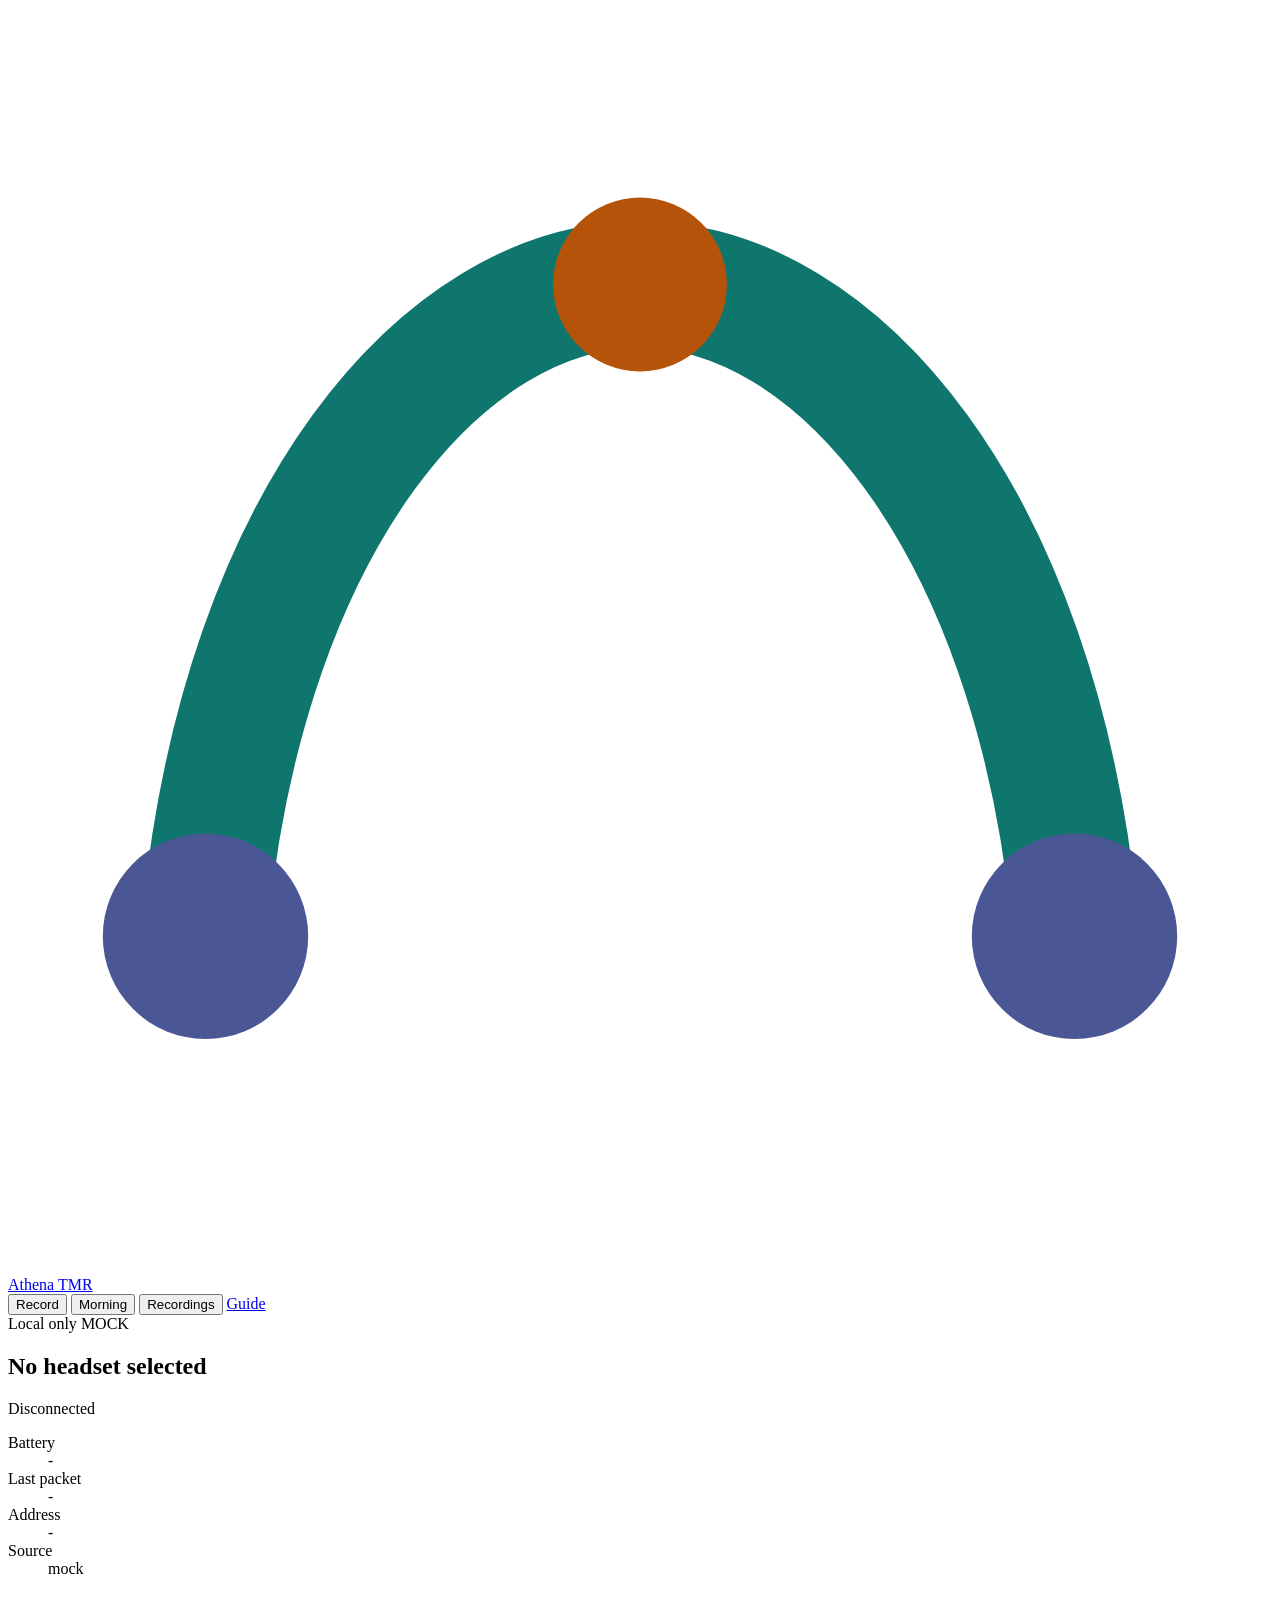
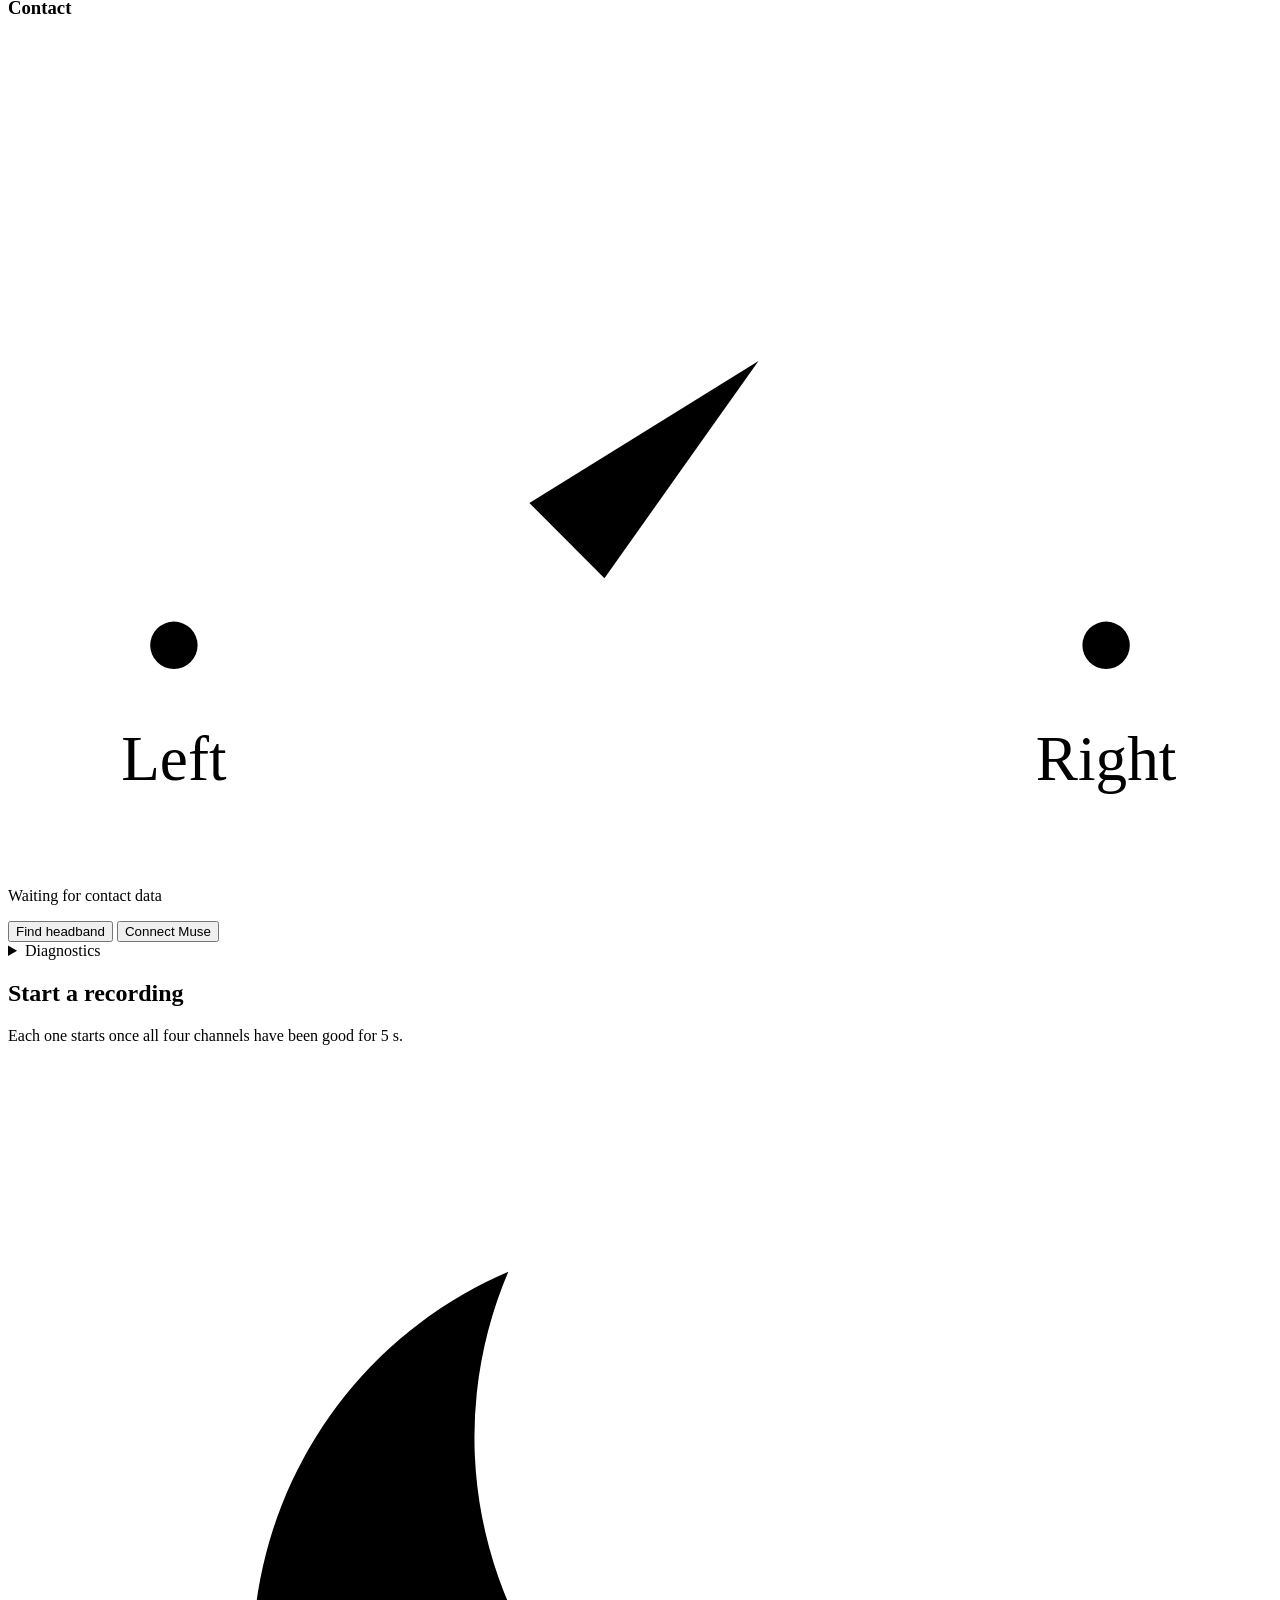
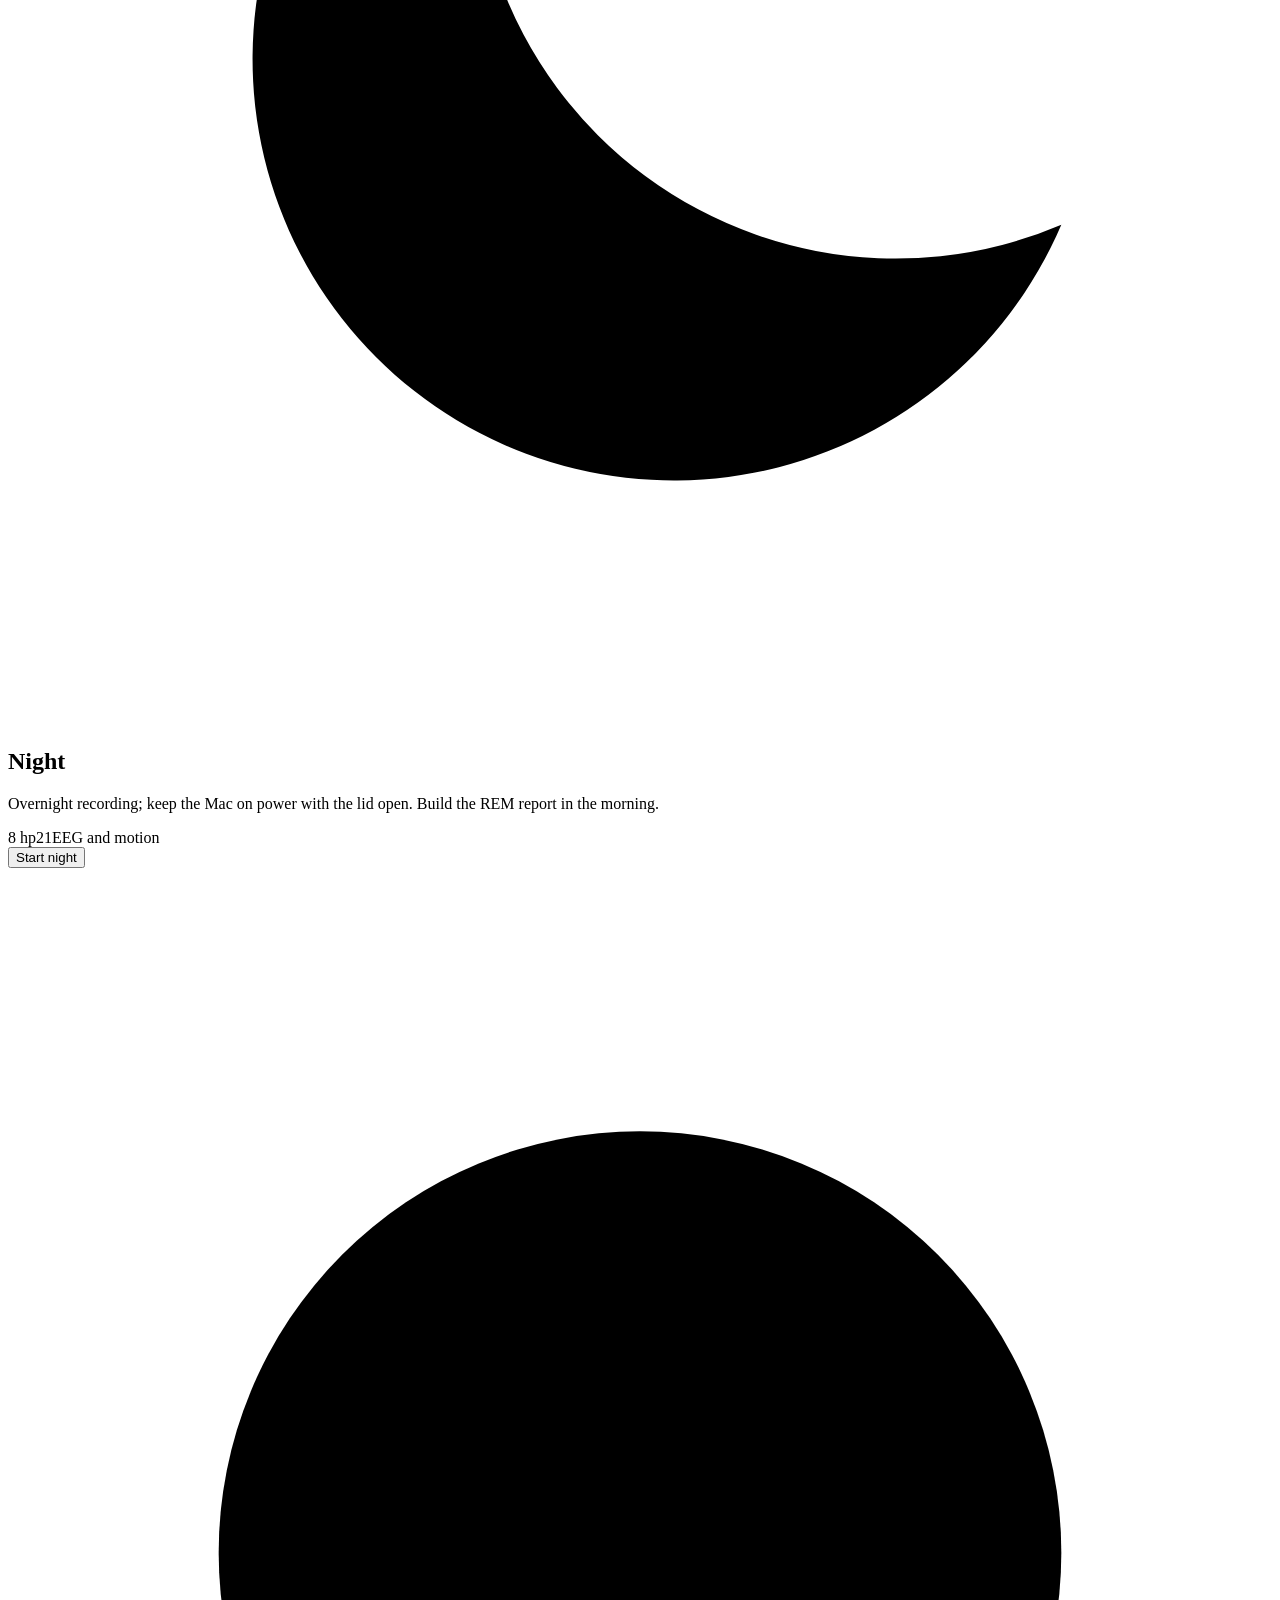
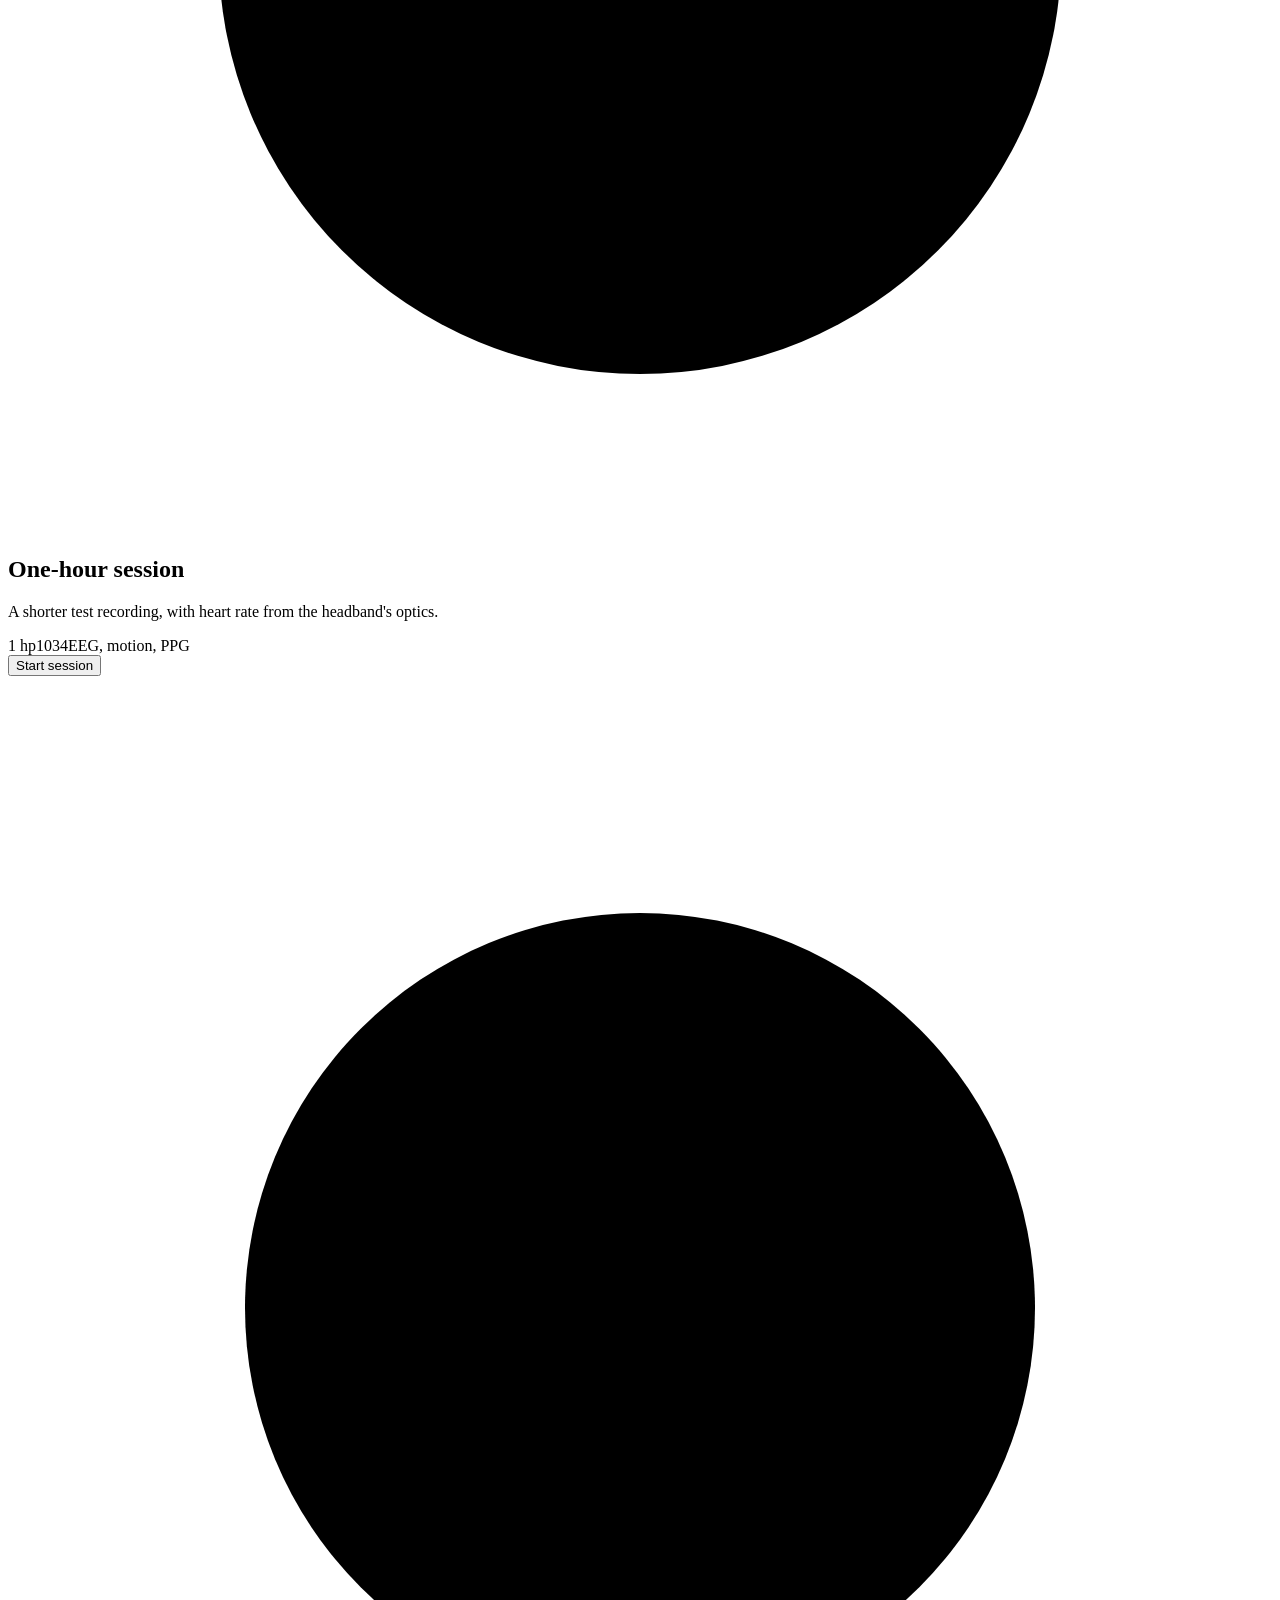
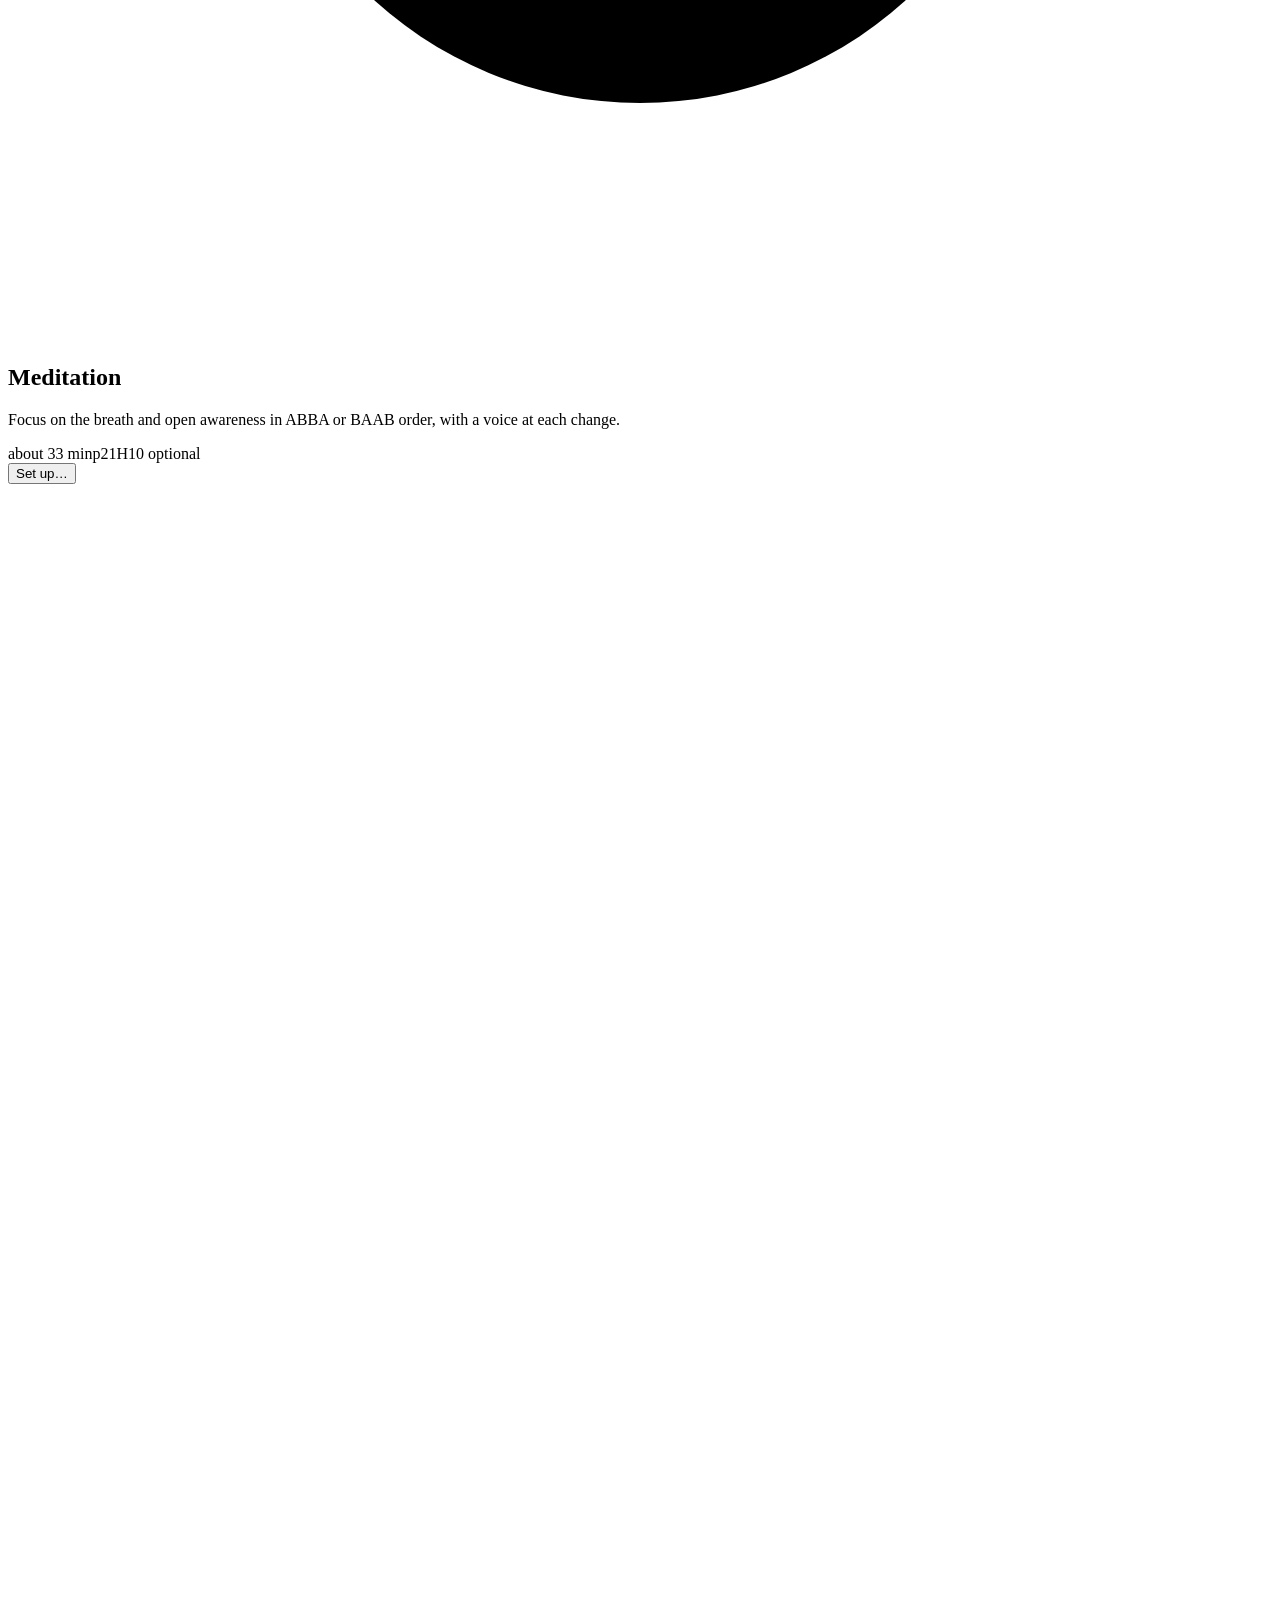
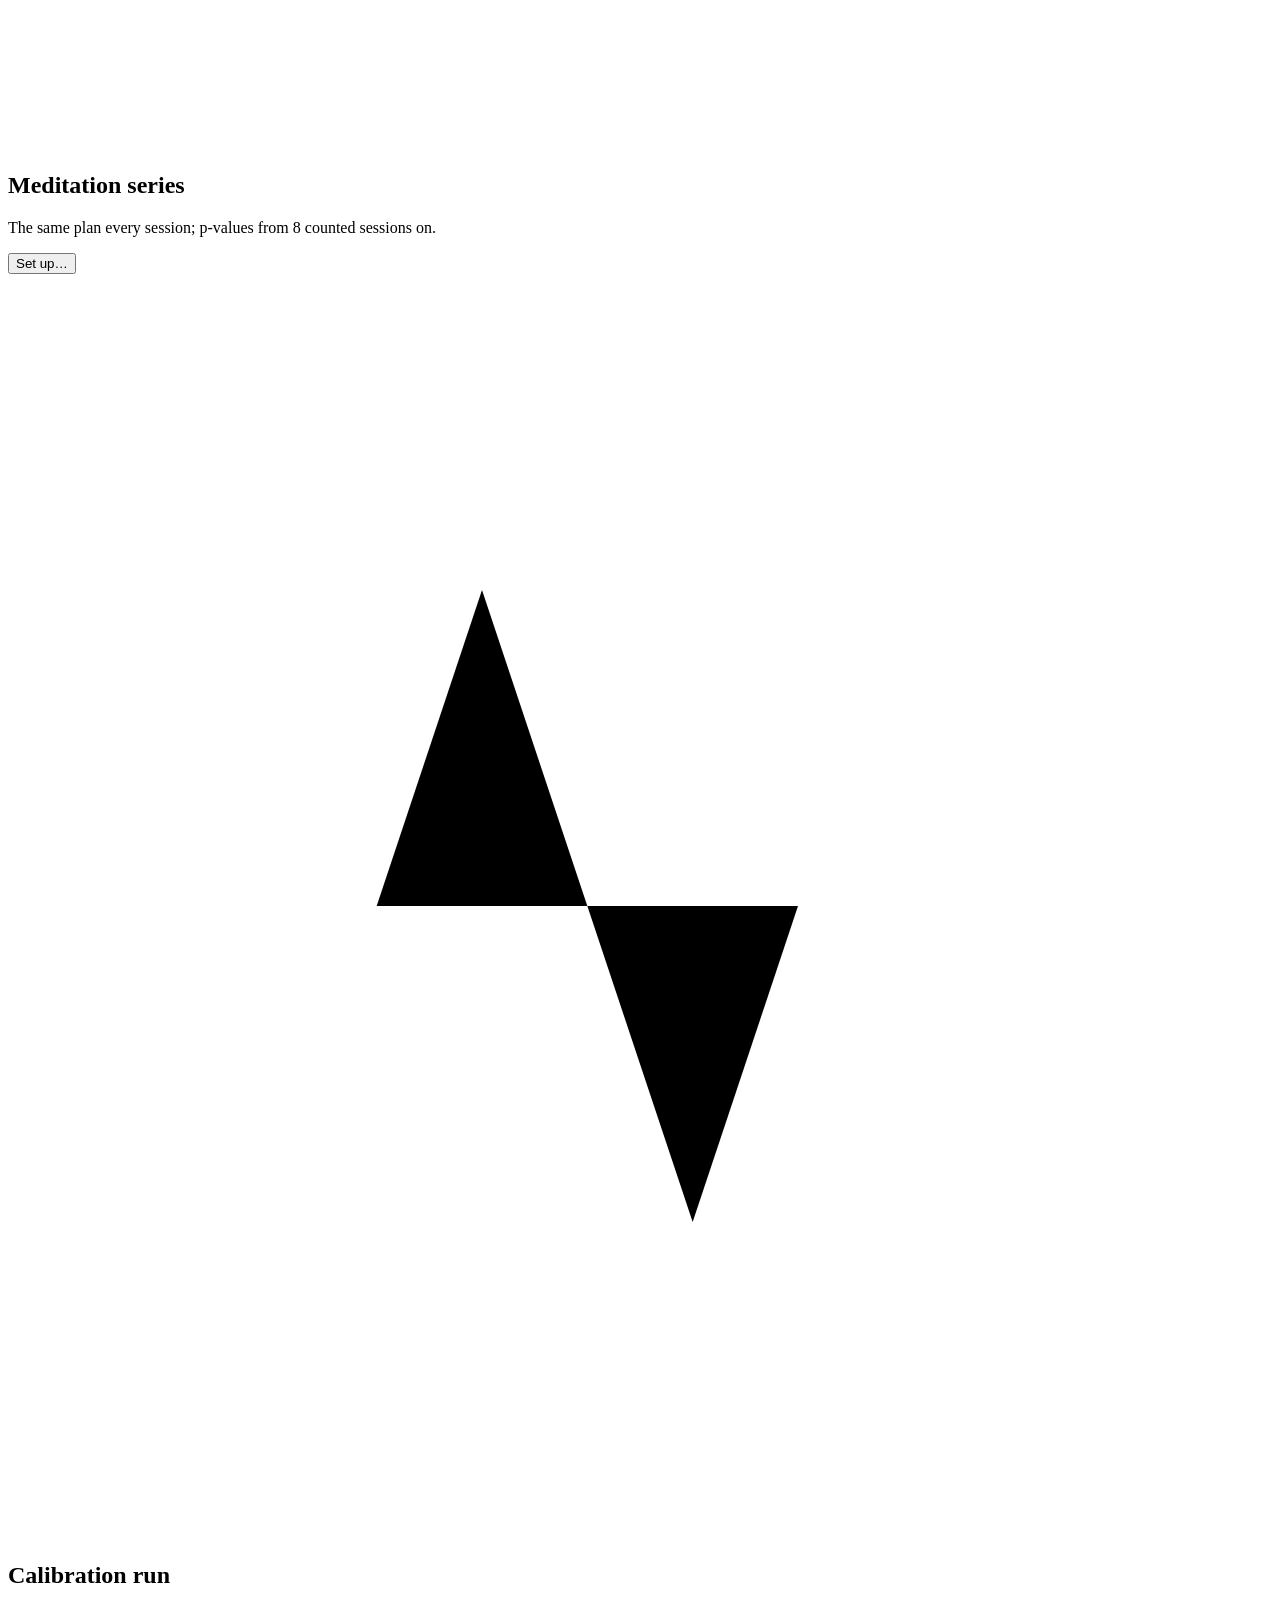
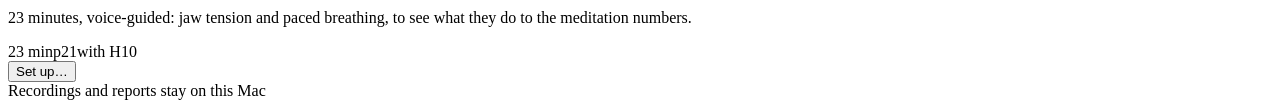
==== src/muse_tmr/app/static/index.html @ 507f0371 "App: a Morning tab with the dream report and a timed blind retest Pick the night, write the dream re" ====
<!doctype html>
<html lang="en">
  <head>
    <meta charset="utf-8">
    <meta name="viewport" content="width=device-width, initial-scale=1">
    <title>Athena TMR</title>
    <link rel="icon" href="/icon.svg" type="image/svg+xml">
    <link rel="stylesheet" href="/styles.css">
  </head>
  <body>
    <div class="app">
      <header class="topbar">
        <a class="brand" href="/">
          <svg class="brand-mark" viewBox="0 0 32 32" aria-hidden="true">
            <path d="M5 23 C6 13 11 7 16 7 C21 7 26 13 27 23" fill="none" stroke="#0f766e" stroke-width="3.2" stroke-linecap="round"></path>
            <circle cx="5" cy="23.5" r="2.6" fill="#4b5694"></circle>
            <circle cx="27" cy="23.5" r="2.6" fill="#4b5694"></circle>
            <circle cx="16" cy="7" r="2.2" fill="#b45309"></circle>
          </svg>
          <span>Athena TMR</span>
        </a>
        <nav class="nav" aria-label="App">
          <button type="button" class="nav-tab" id="tab-record" aria-controls="screen-record" aria-current="page">Record</button>
          <button type="button" class="nav-tab" id="tab-morning" aria-controls="screen-morning">Morning</button>
          <button type="button" class="nav-tab" id="tab-recordings" aria-controls="screen-recordings">Recordings</button>
          <a class="nav-tab" href="/guide.html" target="_blank" rel="noopener">Guide</a>
        </nav>
        <div class="badges">
          <span class="local-badge">Local only</span>
          <span class="source-badge mock" id="source-label">MOCK</span>
        </div>
      </header>

      <main class="screen record-screen" id="screen-record">
        <aside class="panel headband-panel" aria-label="Headband">
          <div class="device-card" id="device-summary">
            <div class="device-main">
              <h2 id="device-name">No headset selected</h2>
              <span class="connection-pill" id="device-connection-age">Disconnected</span>
            </div>
            <dl class="device-meta">
              <div>
                <dt>Battery</dt>
                <dd id="device-battery">-</dd>
              </div>
              <div>
                <dt>Last packet</dt>
                <dd id="device-last-packet">-</dd>
              </div>
              <div>
                <dt>Address</dt>
                <dd id="device-address">-</dd>
              </div>
              <div>
                <dt>Source</dt>
                <dd id="device-source">mock</dd>
              </div>
            </dl>
          </div>
          <section class="contact-panel" aria-labelledby="contact-title">
            <h3 class="eyebrow" id="contact-title">Contact</h3>
            <svg class="headband-svg" viewBox="0 0 320 210" role="img" aria-labelledby="headband-title headband-desc">
              <title id="headband-title">Muse contact quality</title>
              <desc id="headband-desc">Contact status for TP9, AF7, AF8, and TP10.</desc>
              <g fill="none" stroke-linecap="round" stroke-width="18">
                <path class="segment-base" d="M42 154 C48 118 62 88 90 68"></path>
                <path class="segment-base" d="M94 66 C112 54 135 47 158 46"></path>
                <path class="segment-base" d="M162 46 C185 47 208 54 226 66"></path>
                <path class="segment-base" d="M230 68 C258 88 272 118 278 154"></path>
                <path class="segment-fill missing" data-channel="TP9" pathLength="1" d="M42 154 C48 118 62 88 90 68"><title>TP9 missing</title></path>
                <path class="segment-fill missing" data-channel="AF7" pathLength="1" d="M94 66 C112 54 135 47 158 46"><title>AF7 missing</title></path>
                <path class="segment-fill missing" data-channel="AF8" pathLength="1" d="M162 46 C185 47 208 54 226 66"><title>AF8 missing</title></path>
                <path class="segment-fill missing" data-channel="TP10" pathLength="1" d="M230 68 C258 88 272 118 278 154"><title>TP10 missing</title></path>
              </g>
              <circle class="headband-marker" cx="42" cy="154" r="6"></circle>
              <circle class="headband-marker" cx="278" cy="154" r="6"></circle>
              <text class="side-label" x="42" y="188" text-anchor="middle">Left</text>
              <text class="side-label" x="278" y="188" text-anchor="middle">Right</text>
              <path id="all-good-check" class="all-good-check" d="M132 118 L151 137 L190 82" hidden></path>
            </svg>
            <p class="contact-summary" id="contact-summary">Waiting for contact data</p>
            <ul class="contact-list" id="contact-list" aria-label="Contact channel statuses"></ul>
          </section>
          <div class="actions headband-actions">
            <button type="button" id="scan-button" title="Check that the headband is on and in Bluetooth range">Find headband</button>
            <button type="button" id="connect-button">Connect Muse</button>
            <button type="button" id="disconnect-button" hidden>Disconnect</button>
          </div>
          <div class="record-hint" id="scan-result" role="status" hidden></div>
          <div class="error" id="error-box" role="alert" hidden></div>
          <details class="diagnostics-panel" id="diagnostics-panel">
            <summary>Diagnostics</summary>
            <dl class="diagnostics-grid">
              <div>
                <dt>Notifications/sec</dt>
                <dd id="diag-notifications-rate">-</dd>
              </div>
              <div>
                <dt>EEG rows/sec</dt>
                <dd id="diag-eeg-rows-rate">-</dd>
              </div>
              <div>
                <dt>EEG effective Hz</dt>
                <dd id="diag-eeg-effective-rate">-</dd>
              </div>
              <div>
                <dt>Decode errors</dt>
                <dd id="diag-decode-errors">-</dd>
              </div>
              <div>
                <dt>Unknown tags</dt>
                <dd id="diag-unknown-tags">-</dd>
              </div>
              <div>
                <dt>Last packet age</dt>
                <dd id="diag-last-packet-age">-</dd>
              </div>
            </dl>
          </details>
        </aside>

        <section class="work" aria-labelledby="app-title">
          <div class="work-head">
            <h1 id="app-title">Start a recording</h1>
            <p id="work-note">Each one starts once all four channels have been good for 5 s.</p>
          </div>

          <div class="session-strip" id="session-strip" hidden>
            <strong id="session-status">Session running</strong>
            <span id="session-elapsed">00:00</span>
            <span id="session-warnings">contact warnings: 0</span>
            <span id="session-stream-rate">stream: -- Hz</span>
          </div>

          <div class="start-status" id="start-status">
            <div class="record-hint" id="record-hint" role="status" hidden></div>
            <button type="button" id="cancel-start-button" hidden>Cancel start</button>
          </div>

          <div class="modes" id="modes">
            <article class="mode night" id="mode-night">
              <div class="mode-top">
                <span class="mode-icon" aria-hidden="true"><svg viewBox="0 0 24 24"><path d="M20 14.5A8 8 0 0 1 9.5 4a8 8 0 1 0 10.5 10.5z"></path></svg></span>
                <h2>Night</h2>
              </div>
              <p>Overnight recording; keep the Mac on power with the lid open. Build the REM report in the morning.</p>
              <div class="facts"><span class="fact">8 h</span><span class="fact mono">p21</span><span class="fact">EEG and motion</span></div>
              <div class="mode-foot"><button type="button" id="start-night-button" class="primary">Start night</button></div>
            </article>
            <article class="mode session" id="mode-session">
              <div class="mode-top">
                <span class="mode-icon" aria-hidden="true"><svg viewBox="0 0 24 24"><circle cx="12" cy="13" r="8"></circle><path d="M12 9v4l2.5 2M9 2h6"></path></svg></span>
                <h2>One-hour session</h2>
              </div>
              <p>A shorter test recording, with heart rate from the headband's optics.</p>
              <div class="facts"><span class="fact">1 h</span><span class="fact mono">p1034</span><span class="fact">EEG, motion, PPG</span></div>
              <div class="mode-foot"><button type="button" id="start-session-button">Start session</button></div>
            </article>
            <article class="mode meditation" id="mode-meditation">
              <div class="mode-top">
                <span class="mode-icon" aria-hidden="true"><svg viewBox="0 0 24 24"><circle cx="12" cy="12" r="3"></circle><circle cx="12" cy="12" r="7.5"></circle></svg></span>
                <h2>Meditation</h2>
              </div>
              <p>Focus on the breath and open awareness in ABBA or BAAB order, with a voice at each change.</p>
              <div class="facts"><span class="fact">about 33 min</span><span class="fact mono">p21</span><span class="fact">H10 optional</span></div>
              <div class="mode-foot"><button type="button" id="start-meditation-button">Set up…</button></div>
            </article>
            <article class="mode series" id="mode-series">
              <div class="mode-top">
                <span class="mode-icon" aria-hidden="true"><svg viewBox="0 0 24 24"><path d="M4 18h16M7 14v4M12 10v8M17 6v12"></path></svg></span>
                <h2>Meditation series</h2>
              </div>
              <p>The same plan every session; p-values from <span id="series-card-target">8</span> counted sessions on.</p>
              <div class="mode-foot">
                <div class="dots" id="series-dots" aria-live="polite"></div>
                <button type="button" id="start-series-button">Set up…</button>
              </div>
            </article>
            <article class="mode calibration wide" id="mode-calibration">
              <div class="mode-top">
                <span class="mode-icon" aria-hidden="true"><svg viewBox="0 0 24 24"><path d="M4 12h3l2-6 4 12 2-6h5"></path></svg></span>
                <h2>Calibration run</h2>
              </div>
              <p>23 minutes, voice-guided: jaw tension and paced breathing, to see what they do to the meditation numbers.</p>
              <div class="mode-foot">
                <div class="facts"><span class="fact">23 min</span><span class="fact mono">p21</span><span class="fact">with H10</span></div>
                <button type="button" id="start-calibration-button">Set up…</button>
              </div>
            </article>
          </div>

          <label class="record-option" id="polar-option" hidden>
            <input type="checkbox" id="with-polar-checkbox">
            Also record the Polar H10 chest strap (ECG, RR, breathing)
          </label>

          <form class="meditation-form" id="meditation-form" hidden>
            <h2>Guided meditation</h2>
            <p class="muted">Two practices in ABBA or BAAB order (random), so slow drift cancels out. Eyes closed in both. The headband records EEG only (its optics add a 64 Hz line to the EEG), so heart rate and breathing come from the Polar H10 when it is on.</p>
            <p class="guide-link"><a href="/guide.html" target="_blank" rel="noopener">New here? How a session goes (English · Русский)</a></p>
            <div class="form-grid">
              <label>Practice A<input id="med-condition-a" value="focus" required maxlength="40"></label>
              <label>Practice B<input id="med-condition-b" value="open" required maxlength="40"></label>
              <label>Blocks<input id="med-blocks" type="number" min="4" max="12" step="4" value="4" required></label>
              <label>Minutes per block<input id="med-block-minutes" type="number" min="0.5" max="60" step="0.5" value="8" required></label>
              <label>Settle-in seconds<input id="med-settle" type="number" min="0" max="600" step="5" value="60" required></label>
            </div>
            <label class="record-option"><input type="checkbox" id="med-chime" checked> Tone and spoken practice at every block change</label>
            <label class="record-option">Voice language <select class="voice-language"><option value="en">English</option><option value="ru">Русский</option></select></label>
            <p class="form-error" id="med-error" role="alert" hidden></p>
            <div class="form-actions">
              <button type="submit" class="primary">Start meditation</button>
              <button type="button" id="med-cancel">Cancel</button>
            </div>
          </form>
          <form class="meditation-form" id="series-form" hidden>
            <h2>Meditation series · <span id="series-count">no sessions yet</span></h2>
            <p class="muted">Same two practices, block count and block length every session; the order (ABBA or BAAB) is drawn each time. Records on p21 with the Polar H10, so put on the chest strap. A session counts once it has run past its last block; p-values start at <span id="series-target">8</span>. The settle-in can change between sessions: make it longer if the report's EMG timeline still falls during the first block.</p>
            <p class="guide-link"><a href="/guide.html" target="_blank" rel="noopener">New here? How a session goes (English · Русский)</a></p>
            <div class="form-grid">
              <label>Practice A<input id="series-condition-a" value="focus" required maxlength="40"></label>
              <label>Practice B<input id="series-condition-b" value="open" required maxlength="40"></label>
              <label>Blocks<input id="series-blocks" type="number" min="4" max="12" step="4" value="4" required></label>
              <label>Minutes per block<input id="series-block-minutes" type="number" min="0.5" max="60" step="0.5" value="8" required></label>
              <label>Settle-in seconds<input id="series-settle" type="number" min="0" max="600" step="5" value="60" required></label>
            </div>
            <label class="record-option"><input type="checkbox" id="series-chime" checked> Tone and spoken practice at every block change</label>
            <label class="record-option">Voice language <select class="voice-language"><option value="en">English</option><option value="ru">Русский</option></select></label>
            <ul class="meditation-blocks series-sessions" id="series-sessions"></ul>
            <p class="form-error" id="series-error" role="alert" hidden></p>
            <div class="form-actions">
              <button type="submit" class="primary" id="series-start">Start session 1</button>
              <button type="button" id="series-cancel">Cancel</button>
              <button type="button" id="series-new" hidden>New series</button>
            </div>
          </form>
          <form class="meditation-form" id="calibration-form" hidden>
            <h2>Calibration run · 23 min, voice-guided</h2>
            <p class="muted">Muse (EEG only) and Polar H10 together, so put on the chest strap too. The Mac speaks every step: keep the volume up, sit, eyes closed. Tension is slight, except the 1 s clenches. One step asks you to open your eyes and unclip the H10 for a minute.</p>
            <label class="record-option">Voice language <select class="voice-language"><option value="en">English</option><option value="ru">Русский</option></select></label>
            <ol class="meditation-blocks" id="calibration-steps"></ol>
            <p class="form-error" id="calibration-error" role="alert" hidden></p>
            <div class="form-actions">
              <button type="submit" class="primary">Start calibration</button>
              <button type="button" id="calibration-cancel">Cancel</button>
            </div>
          </form>

          <section class="panel recording-panel" id="recording-strip" hidden>
            <div class="rec-head">
              <div>
                <div class="eyebrow"><span id="recording-status">Recording</span> · <span id="recording-kind"></span></div>
                <div class="clock" id="recording-elapsed">00:00</div>
              </div>
              <button type="button" id="stop-recording-button" class="stop" hidden>Stop recording</button>
            </div>
            <div class="progress" id="recording-progress">
              <div class="bar"><span id="recording-progress-bar"></span></div>
              <div class="bar-legend"><span id="recording-started"></span><span id="recording-ends"></span></div>
            </div>
            <dl class="stats">
              <div class="stat"><dt>Headband battery</dt><dd id="recording-battery">--</dd></div>
              <div class="stat"><dt>EEG received</dt><dd id="recording-eeg">--</dd></div>
              <div class="stat"><dt>Lost subpackets</dt><dd id="recording-lost">--</dd></div>
              <div class="stat"><dt>Reconnects</dt><dd id="recording-reconnects">0</dd></div>
            </dl>
            <p class="event">Last event: <b id="recording-last-event">starting</b><span id="recording-polar" hidden></span>. The recording runs on its own: closing this page or the app does not stop it. Keep the Mac on power with the lid open.</p>
          </section>

          <section class="panel meditation-panel" id="calibration-panel" hidden>
            <div class="meditation-now" id="calibration-now"></div>
            <div class="record-report-actions">
              <button type="button" id="calibration-report-button" hidden>Build calibration report</button>
              <a id="open-calibration-report" href="#" target="_blank" rel="noopener" hidden>Open calibration report</a>
              <span class="muted" id="calibration-report-text"></span>
            </div>
          </section>
          <section class="panel meditation-panel" id="meditation-panel" hidden>
            <div class="meditation-head">
              <div class="meditation-now" id="meditation-now"></div>
              <button type="button" id="meditation-sound" aria-pressed="true" title="Tone and spoken practice at every block change. Turning it on plays both once." hidden>Sound: on</button>
            </div>
            <ol class="meditation-blocks" id="meditation-blocks"></ol>
            <div class="record-report-actions">
              <button type="button" id="analyze-meditation-button" hidden>Analyze meditation</button>
              <a id="open-meditation-report" href="#" target="_blank" rel="noopener" hidden>Open meditation report</a>
              <span class="muted" id="meditation-analysis-text"></span>
            </div>
          </section>
          <div class="panel record-report" id="record-report" hidden>
            <span id="record-report-text"></span>
            <div class="record-report-actions">
              <button type="button" id="build-report-button" class="primary">Build report</button>
              <a id="open-report-link" href="#" target="_blank" rel="noopener" hidden>Open report</a>
              <button type="button" id="back-to-menu-button">Back to menu</button>
            </div>
            <code id="record-report-path" hidden></code>
          </div>
          <section class="warning-log" id="warning-log-section" hidden>
            <h2>Contact Warnings</h2>
            <div class="active-warning-status" id="active-warning-status" hidden></div>
            <ol id="warning-log"></ol>
          </section>
        </section>
      </main>

      <main class="screen morning-screen" id="screen-morning" hidden>
        <div class="work-head">
          <h1>After a puzzle night</h1>
          <p>Write down the dream first, then give the puzzles another go. Nothing here says which ones were cued.</p>
        </div>
        <label class="night-picker">Night
          <select id="morning-night"></select>
        </label>
        <p class="record-hint" id="morning-empty" hidden>No puzzle nights yet. A night's puzzles come from <code>muse-tmr generate-puzzle-session</code> into <code>data/protocol</code>; see the Pilot 5 runbook.</p>
        <p class="form-error" id="morning-warning" role="alert" hidden></p>
        <div class="morning-grid" id="morning-forms" hidden>
          <form class="panel morning-form" id="dream-form">
            <h2>Dream report</h2>
            <p class="muted" id="dream-status"></p>
            <fieldset class="choice">
              <legend>Lucid at any point?</legend>
              <label><input type="radio" name="dream-lucid" value="yes" required> Yes</label>
              <label><input type="radio" name="dream-lucid" value="no"> No</label>
            </fieldset>
            <fieldset class="choice">
              <legend>Heard any of the cues?</legend>
              <label><input type="radio" name="dream-cues" value="yes" required> Yes</label>
              <label><input type="radio" name="dream-cues" value="no"> No</label>
            </fieldset>
            <label class="field">How sure are you of what you remember? (0-10)
              <select id="dream-confidence" required><option value="">-</option><option value="0">0</option><option value="1">1</option><option value="2">2</option><option value="3">3</option><option value="4">4</option><option value="5">5</option><option value="6">6</option><option value="7">7</option><option value="8">8</option><option value="9">9</option><option value="10">10</option></select>
            </label>
            <label class="field">What you remember
              <textarea id="dream-text" rows="6"></textarea>
            </label>
            <div class="dream-links" id="dream-links"></div>
            <label class="field">Notes
              <input id="dream-notes" maxlength="500">
            </label>
            <p class="form-error" id="dream-error" role="alert" hidden></p>
            <div class="form-actions"><button type="submit" class="primary">Save dream report</button></div>
          </form>
          <form class="panel morning-form" id="retest-form">
            <h2>Blind retest</h2>
            <p class="muted">Try each puzzle again; its timer runs while you work on it. Leave an answer empty if nothing comes.</p>
            <p class="muted" id="retest-status"></p>
            <ol class="retest-list" id="retest-list"></ol>
            <label class="field">Notes
              <input id="retest-notes" maxlength="500">
            </label>
            <p class="form-error" id="retest-error" role="alert" hidden></p>
            <div class="form-actions"><button type="submit" class="primary" id="retest-save">Save retest</button></div>
          </form>
        </div>
      </main>

      <main class="screen recordings-screen" id="screen-recordings" hidden>
        <div class="list-head">
          <div class="chips" id="recording-filters" role="group" aria-label="Show recordings">
            <button type="button" class="chip" data-filter="all" aria-pressed="true">All</button>
            <button type="button" class="chip" data-filter="night" aria-pressed="false">Night</button>
            <button type="button" class="chip" data-filter="session" aria-pressed="false">Session</button>
            <button type="button" class="chip" data-filter="meditation" aria-pressed="false">Meditation</button>
            <button type="button" class="chip" data-filter="calibration" aria-pressed="false">Calibration</button>
          </div>
          <span class="eyebrow" id="history-count"></span>
        </div>
        <ul class="history-list" id="history-list"></ul>
      </main>

      <footer class="footer">
        <span class="app-version" id="app-version"></span>
        <span>Recordings and reports stay on this Mac</span>
      </footer>
    </div>
    <script src="/app.js"></script>
  </body>
</html>
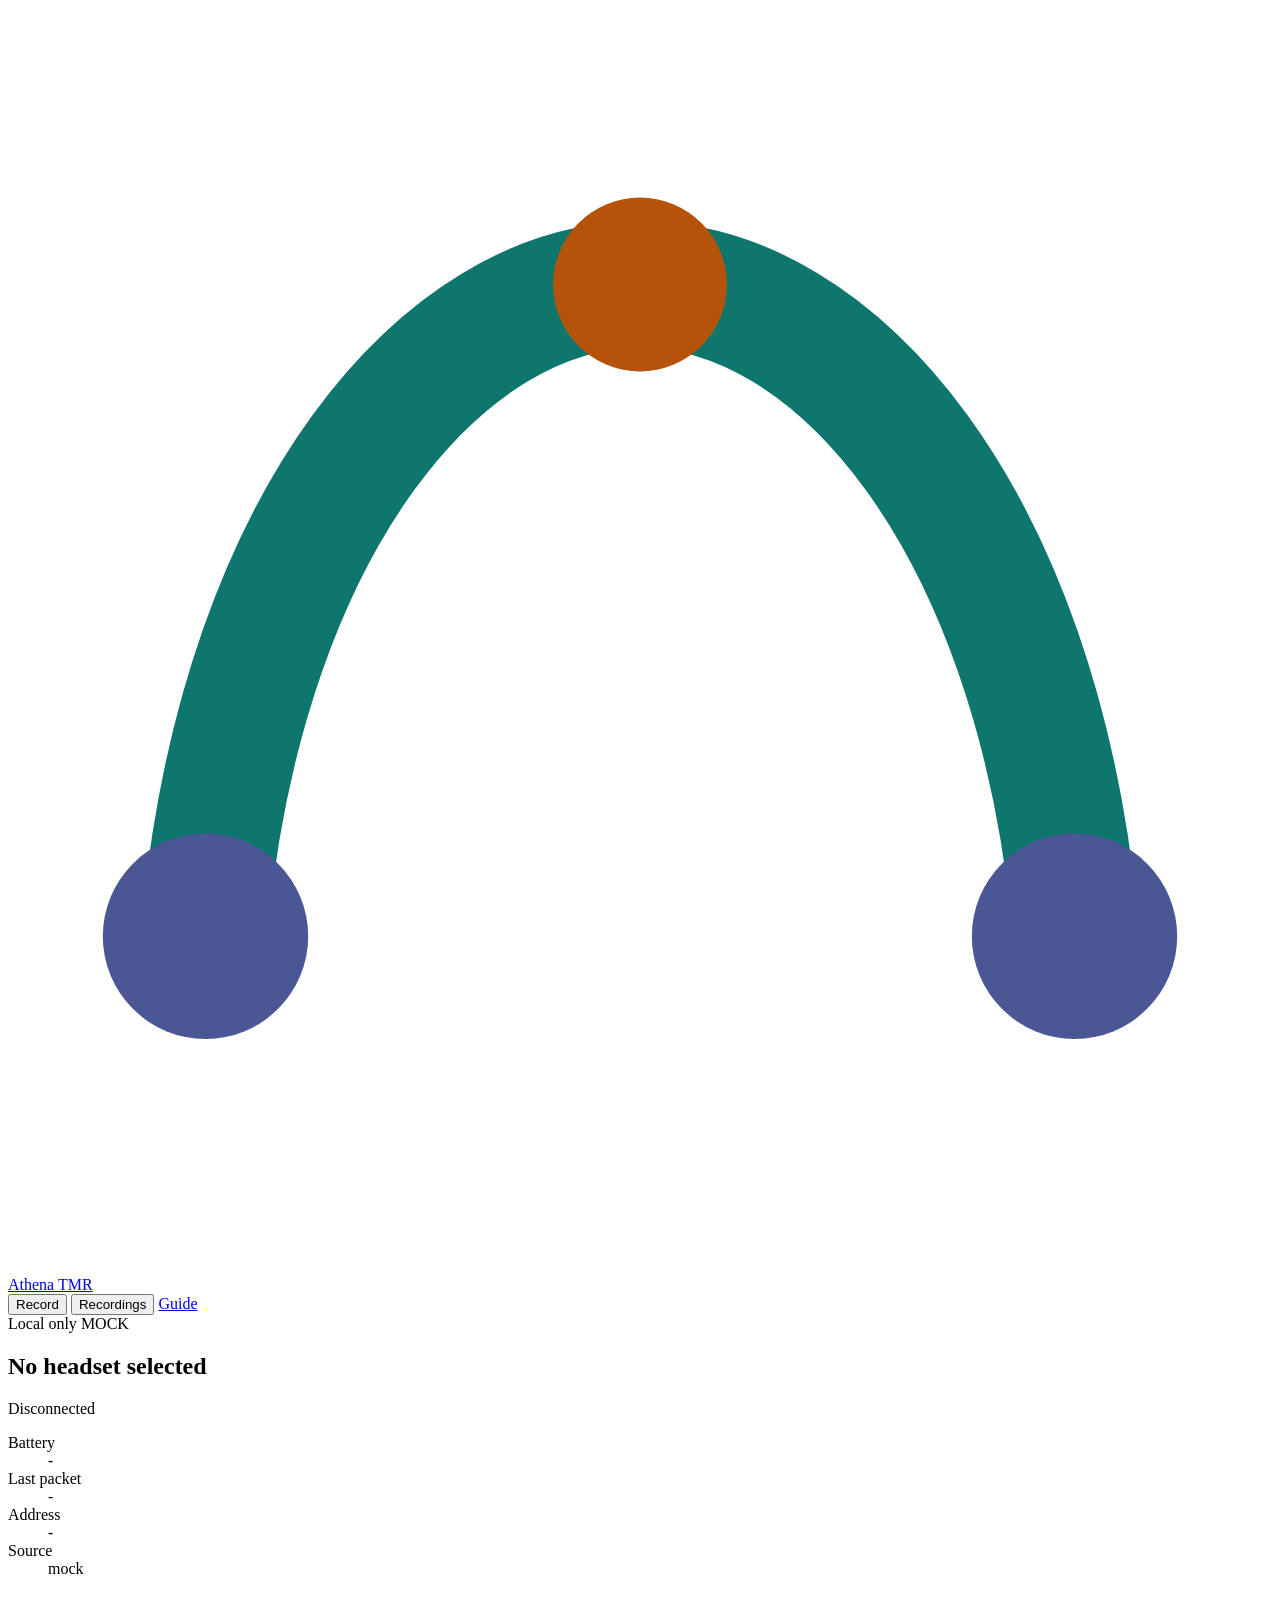
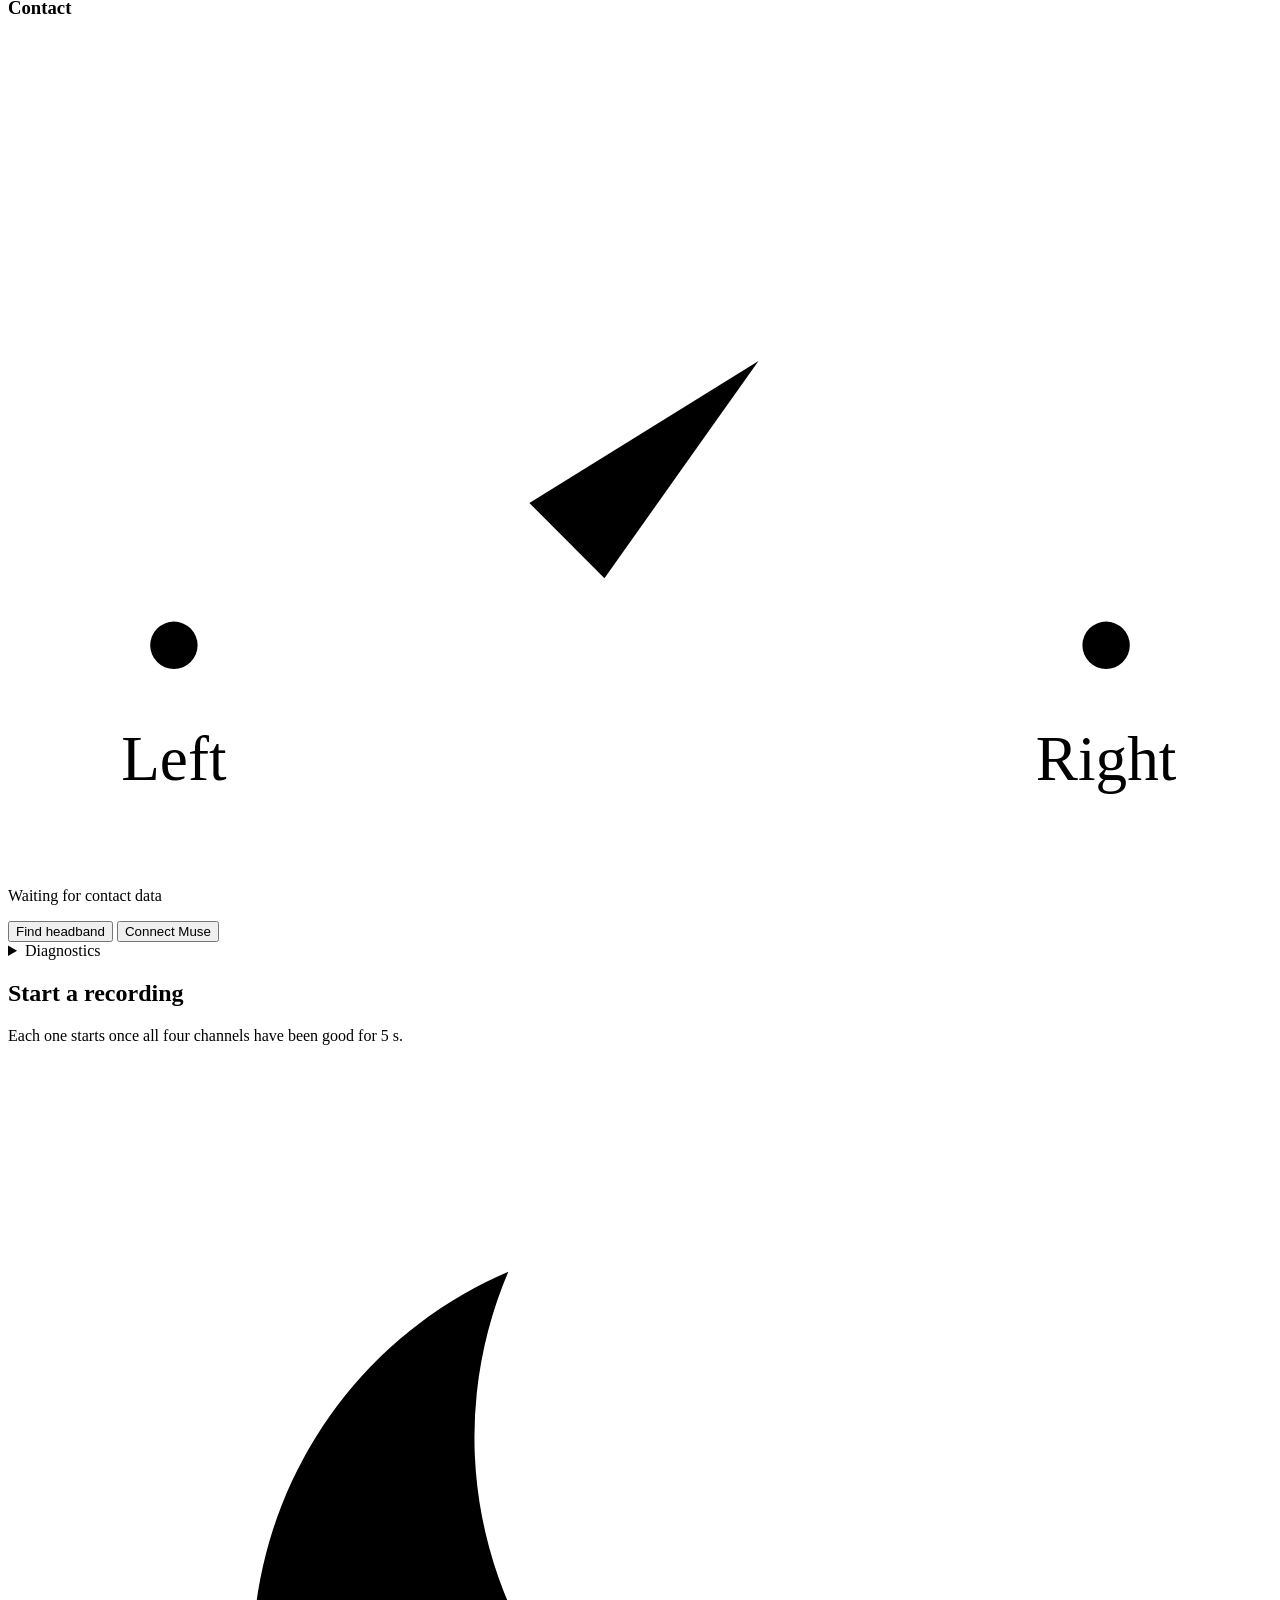
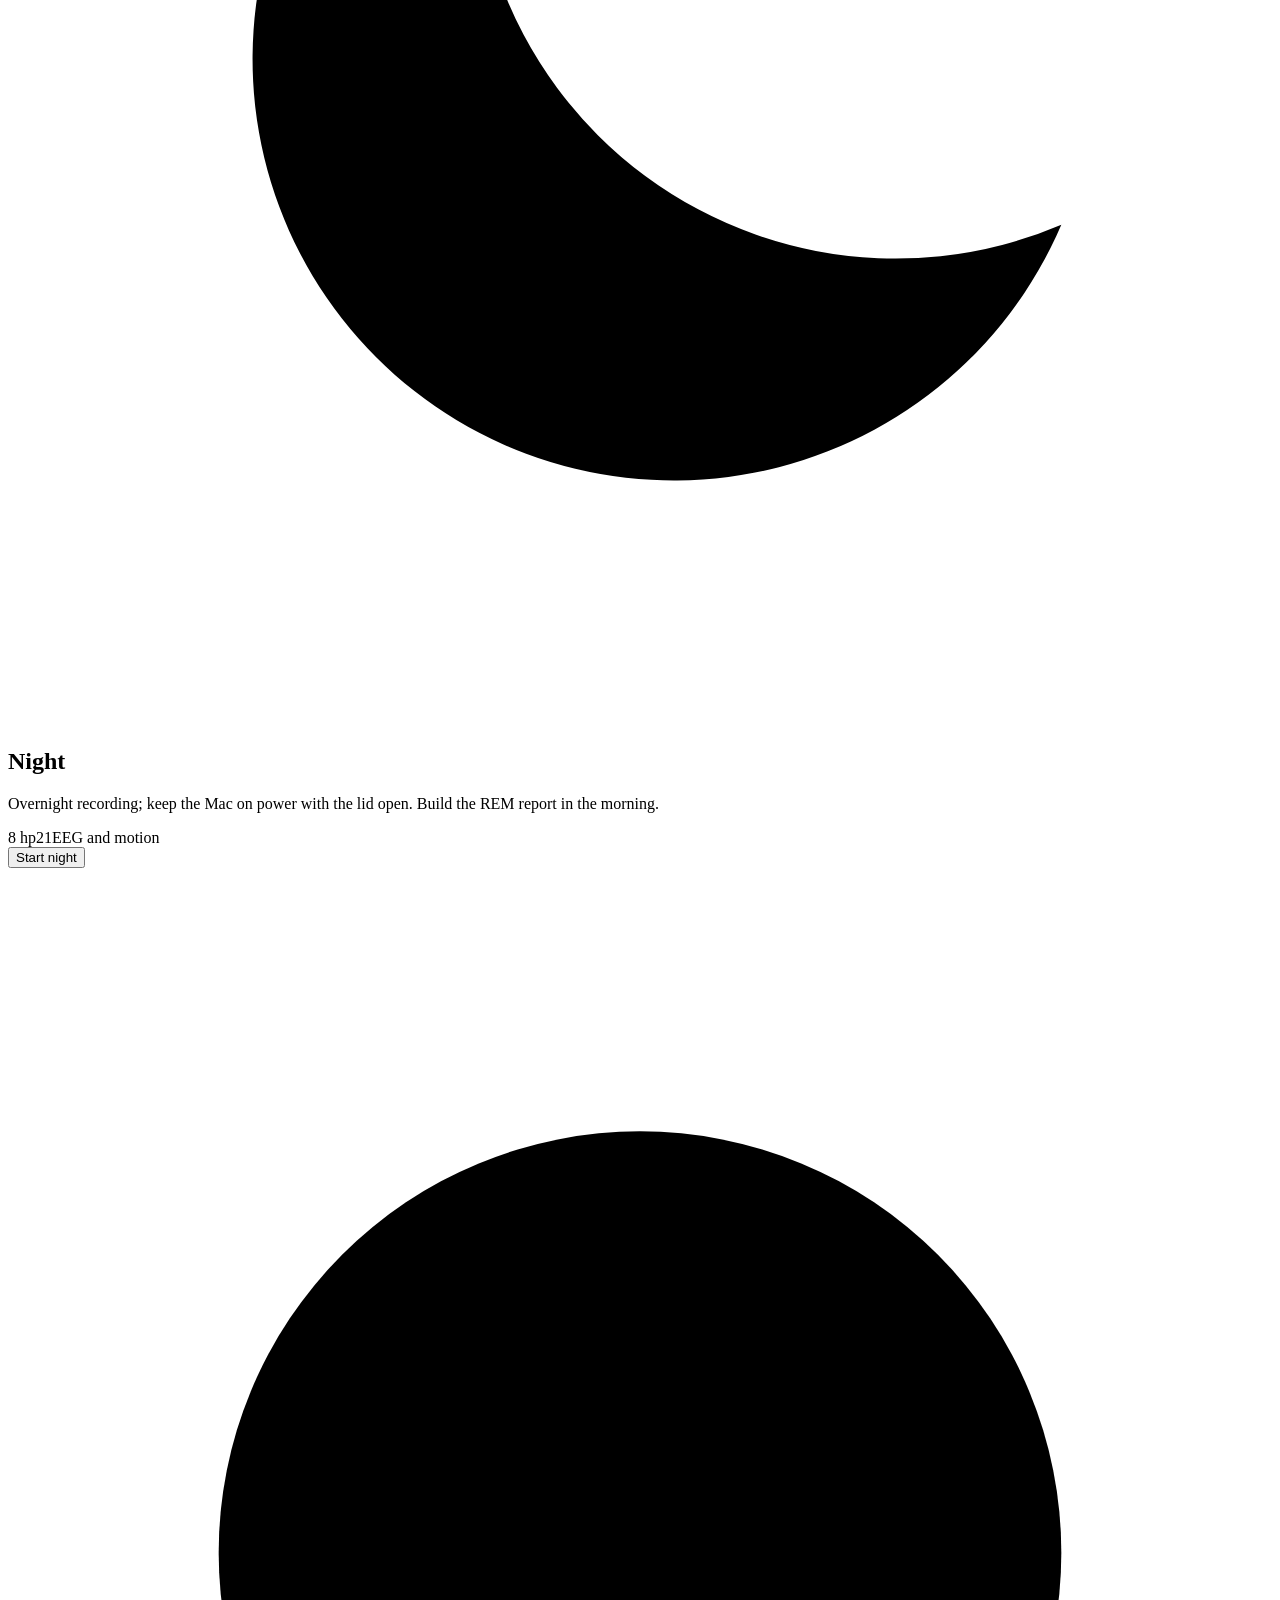
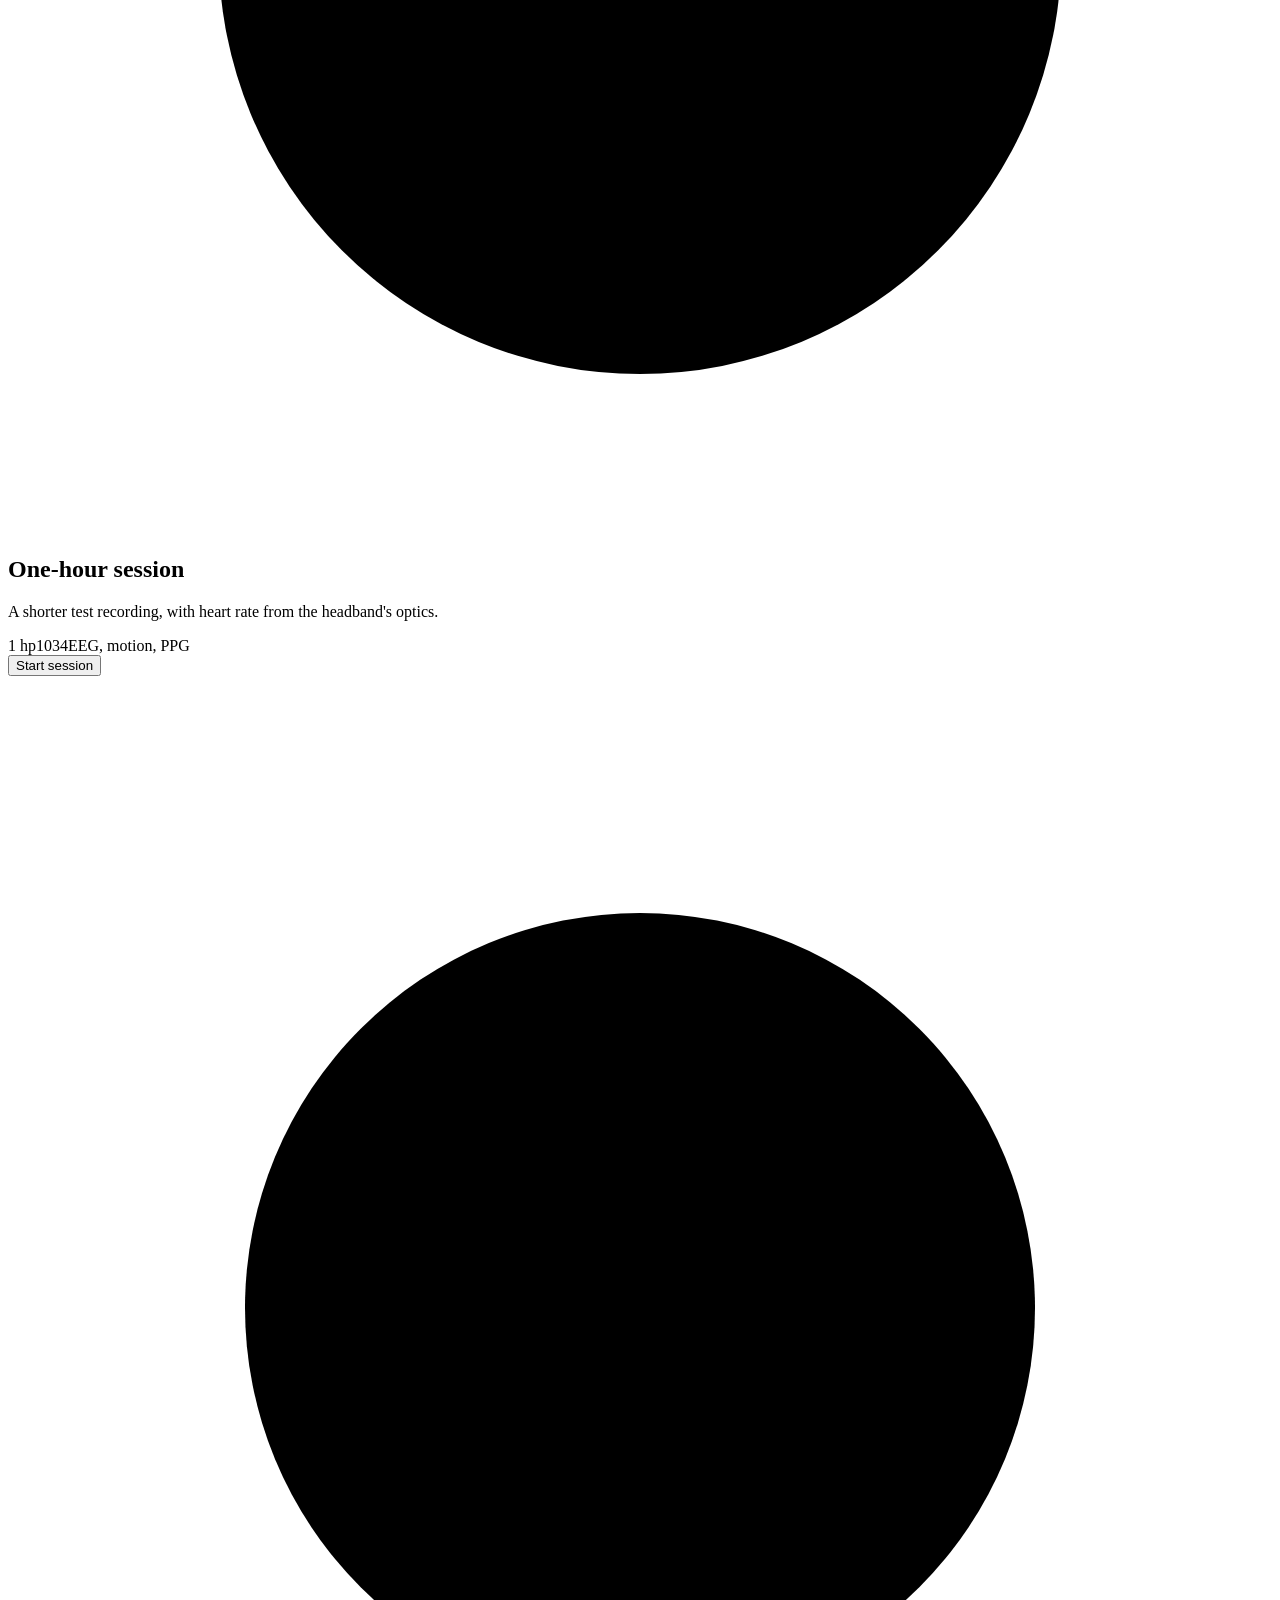
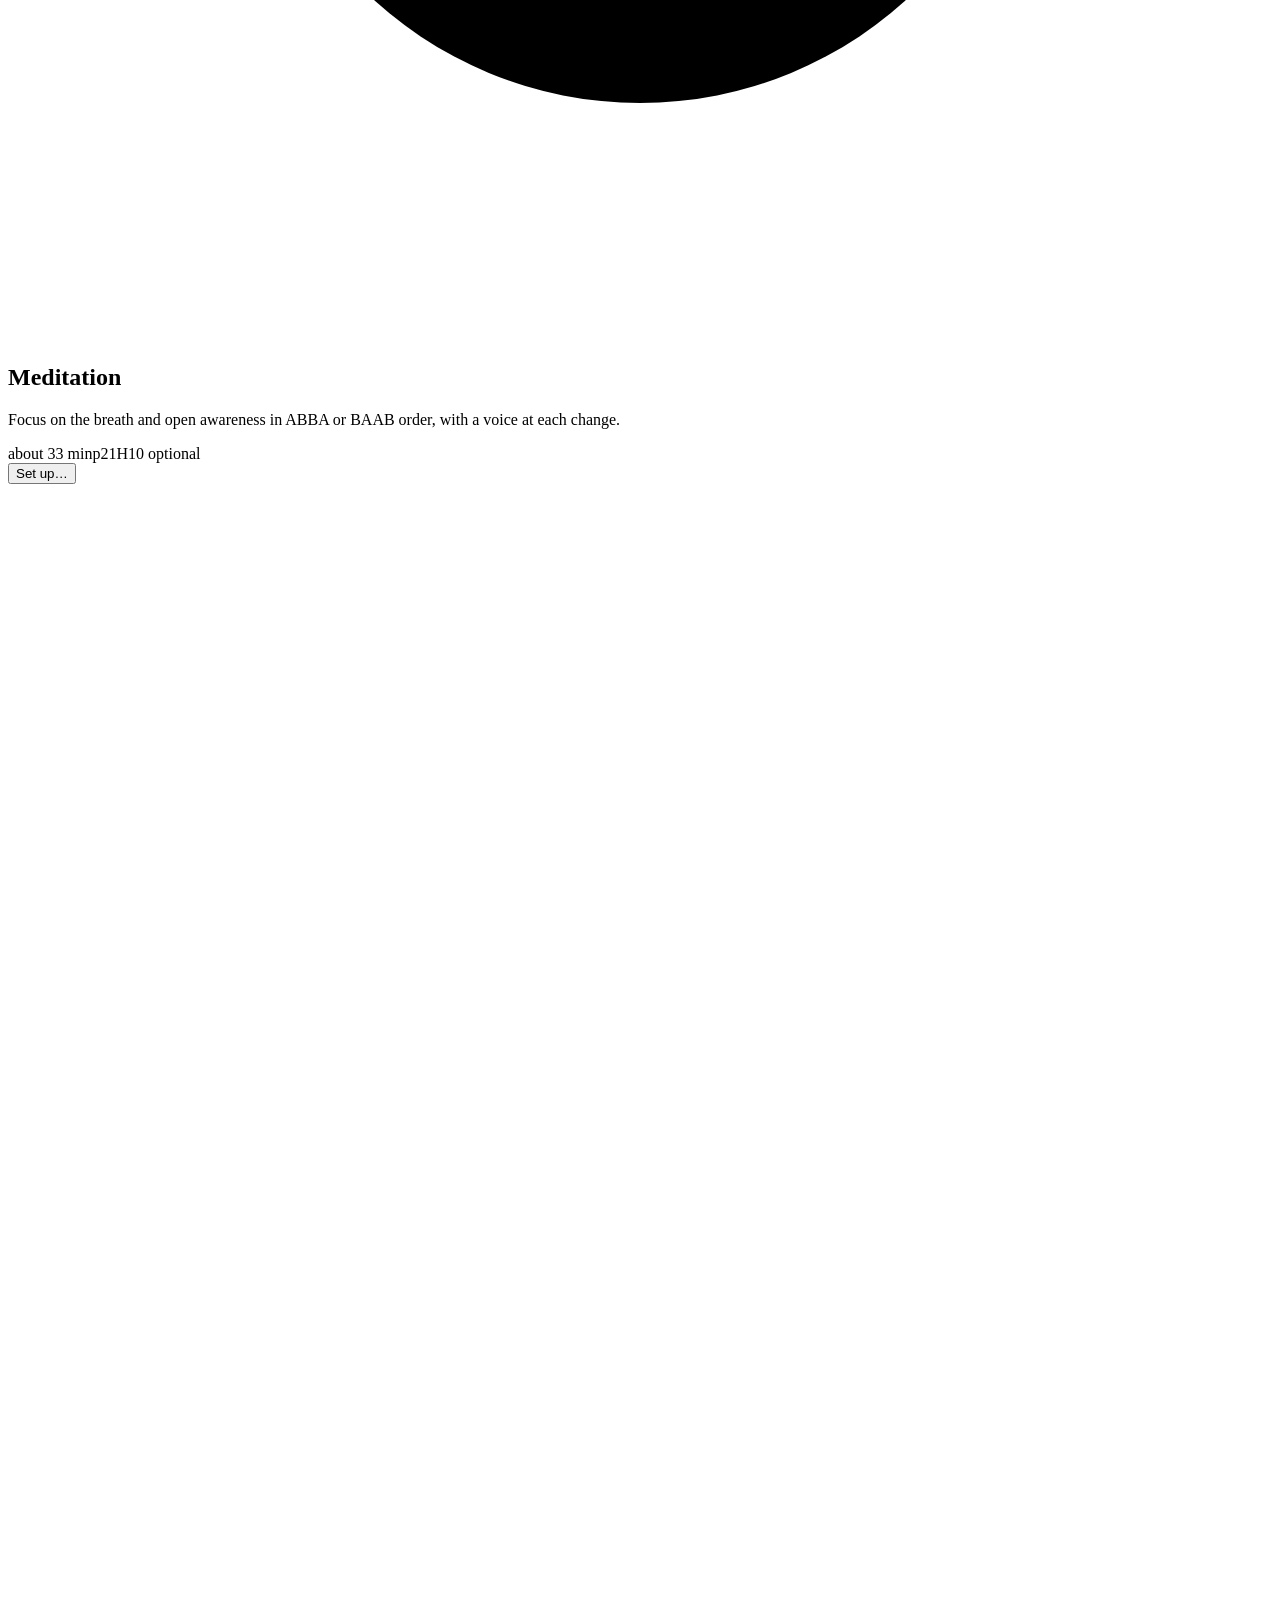
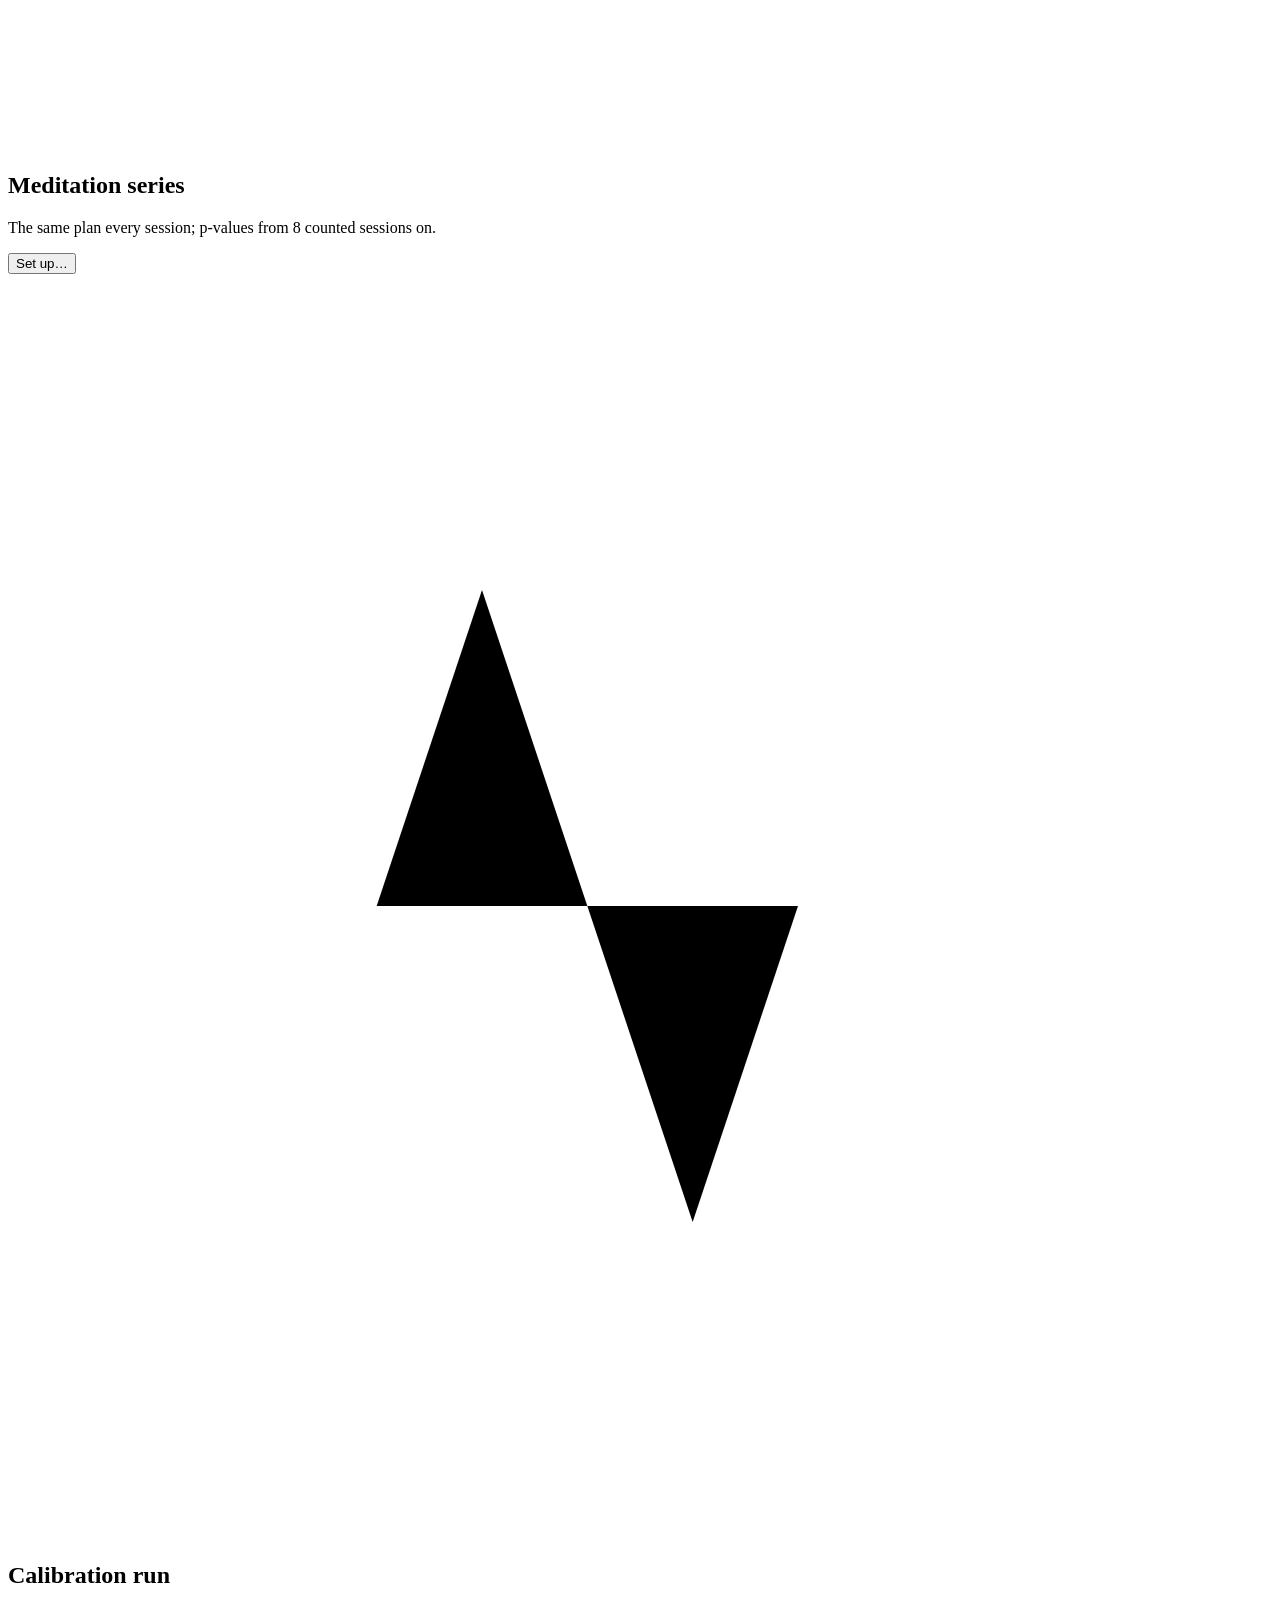
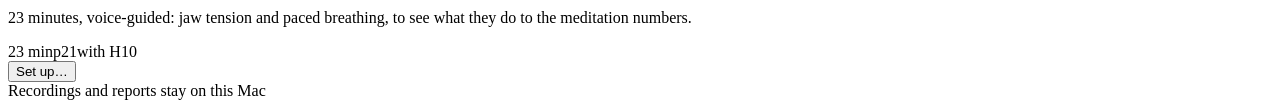
==== commit 40d40b63: "Merge pull request #192 from yuriy-mikityuk/feature/app-home-and-recordings App: Athena TMR, a Recor" ====
--- a/src/muse_tmr/app/static/index.html
+++ b/src/muse_tmr/app/static/index.html
@@ -21,7 +21,6 @@
         </a>
         <nav class="nav" aria-label="App">
           <button type="button" class="nav-tab" id="tab-record" aria-controls="screen-record" aria-current="page">Record</button>
-          <button type="button" class="nav-tab" id="tab-morning" aria-controls="screen-morning">Morning</button>
           <button type="button" class="nav-tab" id="tab-recordings" aria-controls="screen-recordings">Recordings</button>
           <a class="nav-tab" href="/guide.html" target="_blank" rel="noopener">Guide</a>
         </nav>
@@ -304,57 +303,6 @@
         </section>
       </main>
 
-      <main class="screen morning-screen" id="screen-morning" hidden>
-        <div class="work-head">
-          <h1>After a puzzle night</h1>
-          <p>Write down the dream first, then give the puzzles another go. Nothing here says which ones were cued.</p>
-        </div>
-        <label class="night-picker">Night
-          <select id="morning-night"></select>
-        </label>
-        <p class="record-hint" id="morning-empty" hidden>No puzzle nights yet. A night's puzzles come from <code>muse-tmr generate-puzzle-session</code> into <code>data/protocol</code>; see the Pilot 5 runbook.</p>
-        <p class="form-error" id="morning-warning" role="alert" hidden></p>
-        <div class="morning-grid" id="morning-forms" hidden>
-          <form class="panel morning-form" id="dream-form">
-            <h2>Dream report</h2>
-            <p class="muted" id="dream-status"></p>
-            <fieldset class="choice">
-              <legend>Lucid at any point?</legend>
-              <label><input type="radio" name="dream-lucid" value="yes" required> Yes</label>
-              <label><input type="radio" name="dream-lucid" value="no"> No</label>
-            </fieldset>
-            <fieldset class="choice">
-              <legend>Heard any of the cues?</legend>
-              <label><input type="radio" name="dream-cues" value="yes" required> Yes</label>
-              <label><input type="radio" name="dream-cues" value="no"> No</label>
-            </fieldset>
-            <label class="field">How sure are you of what you remember? (0-10)
-              <select id="dream-confidence" required><option value="">-</option><option value="0">0</option><option value="1">1</option><option value="2">2</option><option value="3">3</option><option value="4">4</option><option value="5">5</option><option value="6">6</option><option value="7">7</option><option value="8">8</option><option value="9">9</option><option value="10">10</option></select>
-            </label>
-            <label class="field">What you remember
-              <textarea id="dream-text" rows="6"></textarea>
-            </label>
-            <div class="dream-links" id="dream-links"></div>
-            <label class="field">Notes
-              <input id="dream-notes" maxlength="500">
-            </label>
-            <p class="form-error" id="dream-error" role="alert" hidden></p>
-            <div class="form-actions"><button type="submit" class="primary">Save dream report</button></div>
-          </form>
-          <form class="panel morning-form" id="retest-form">
-            <h2>Blind retest</h2>
-            <p class="muted">Try each puzzle again; its timer runs while you work on it. Leave an answer empty if nothing comes.</p>
-            <p class="muted" id="retest-status"></p>
-            <ol class="retest-list" id="retest-list"></ol>
-            <label class="field">Notes
-              <input id="retest-notes" maxlength="500">
-            </label>
-            <p class="form-error" id="retest-error" role="alert" hidden></p>
-            <div class="form-actions"><button type="submit" class="primary" id="retest-save">Save retest</button></div>
-          </form>
-        </div>
-      </main>
-
       <main class="screen recordings-screen" id="screen-recordings" hidden>
         <div class="list-head">
           <div class="chips" id="recording-filters" role="group" aria-label="Show recordings">
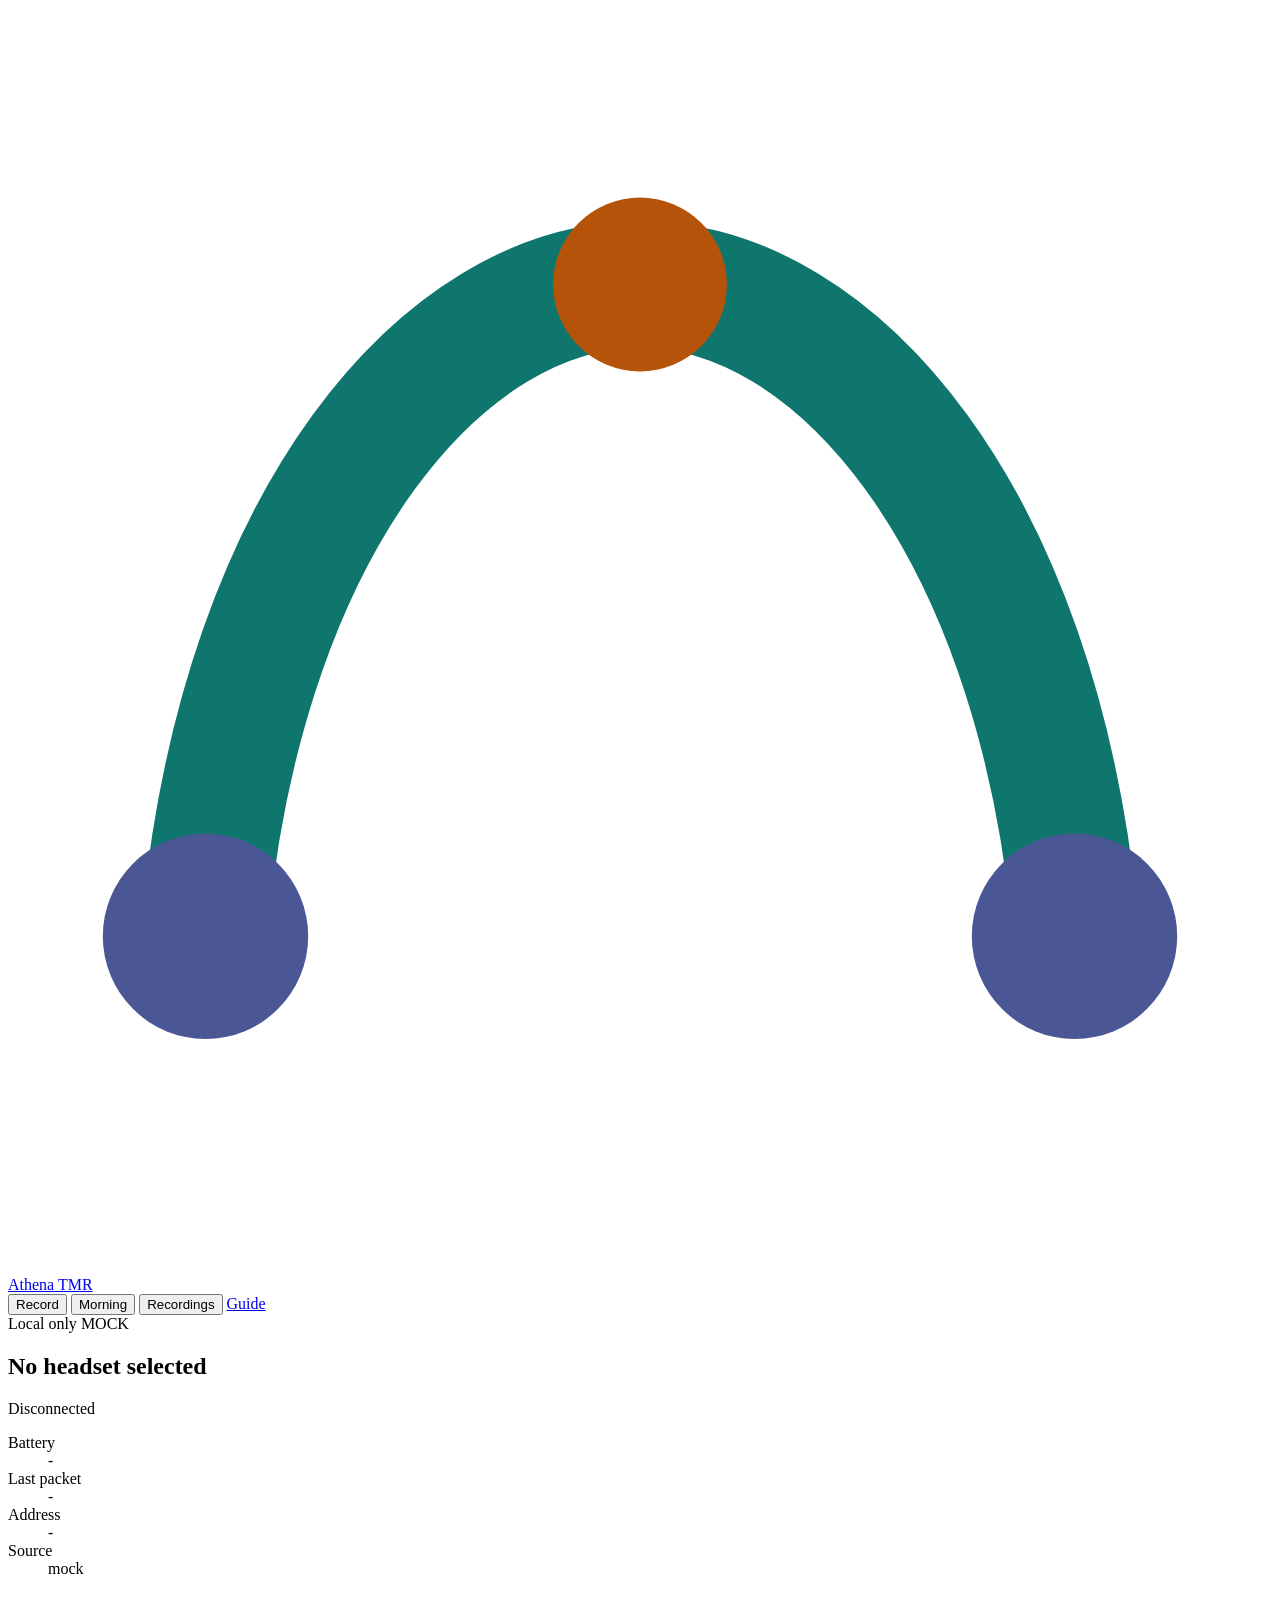
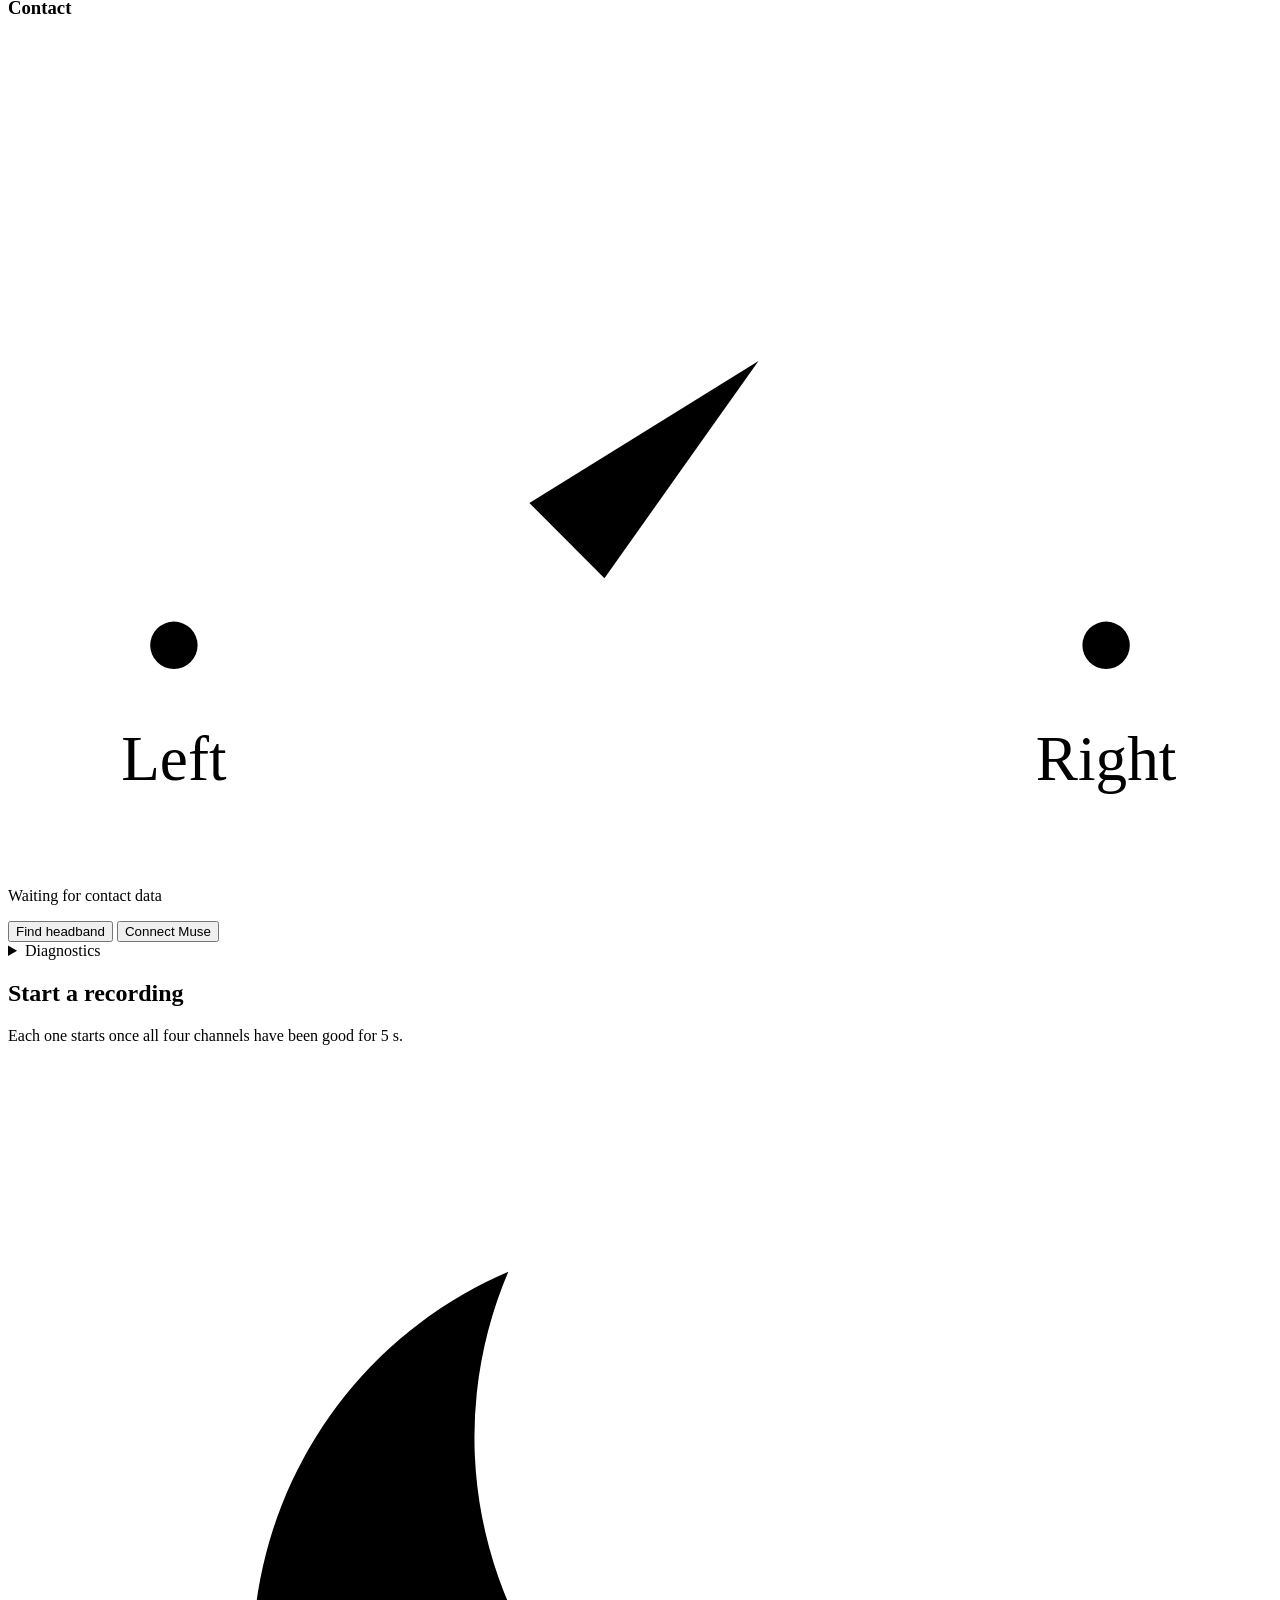
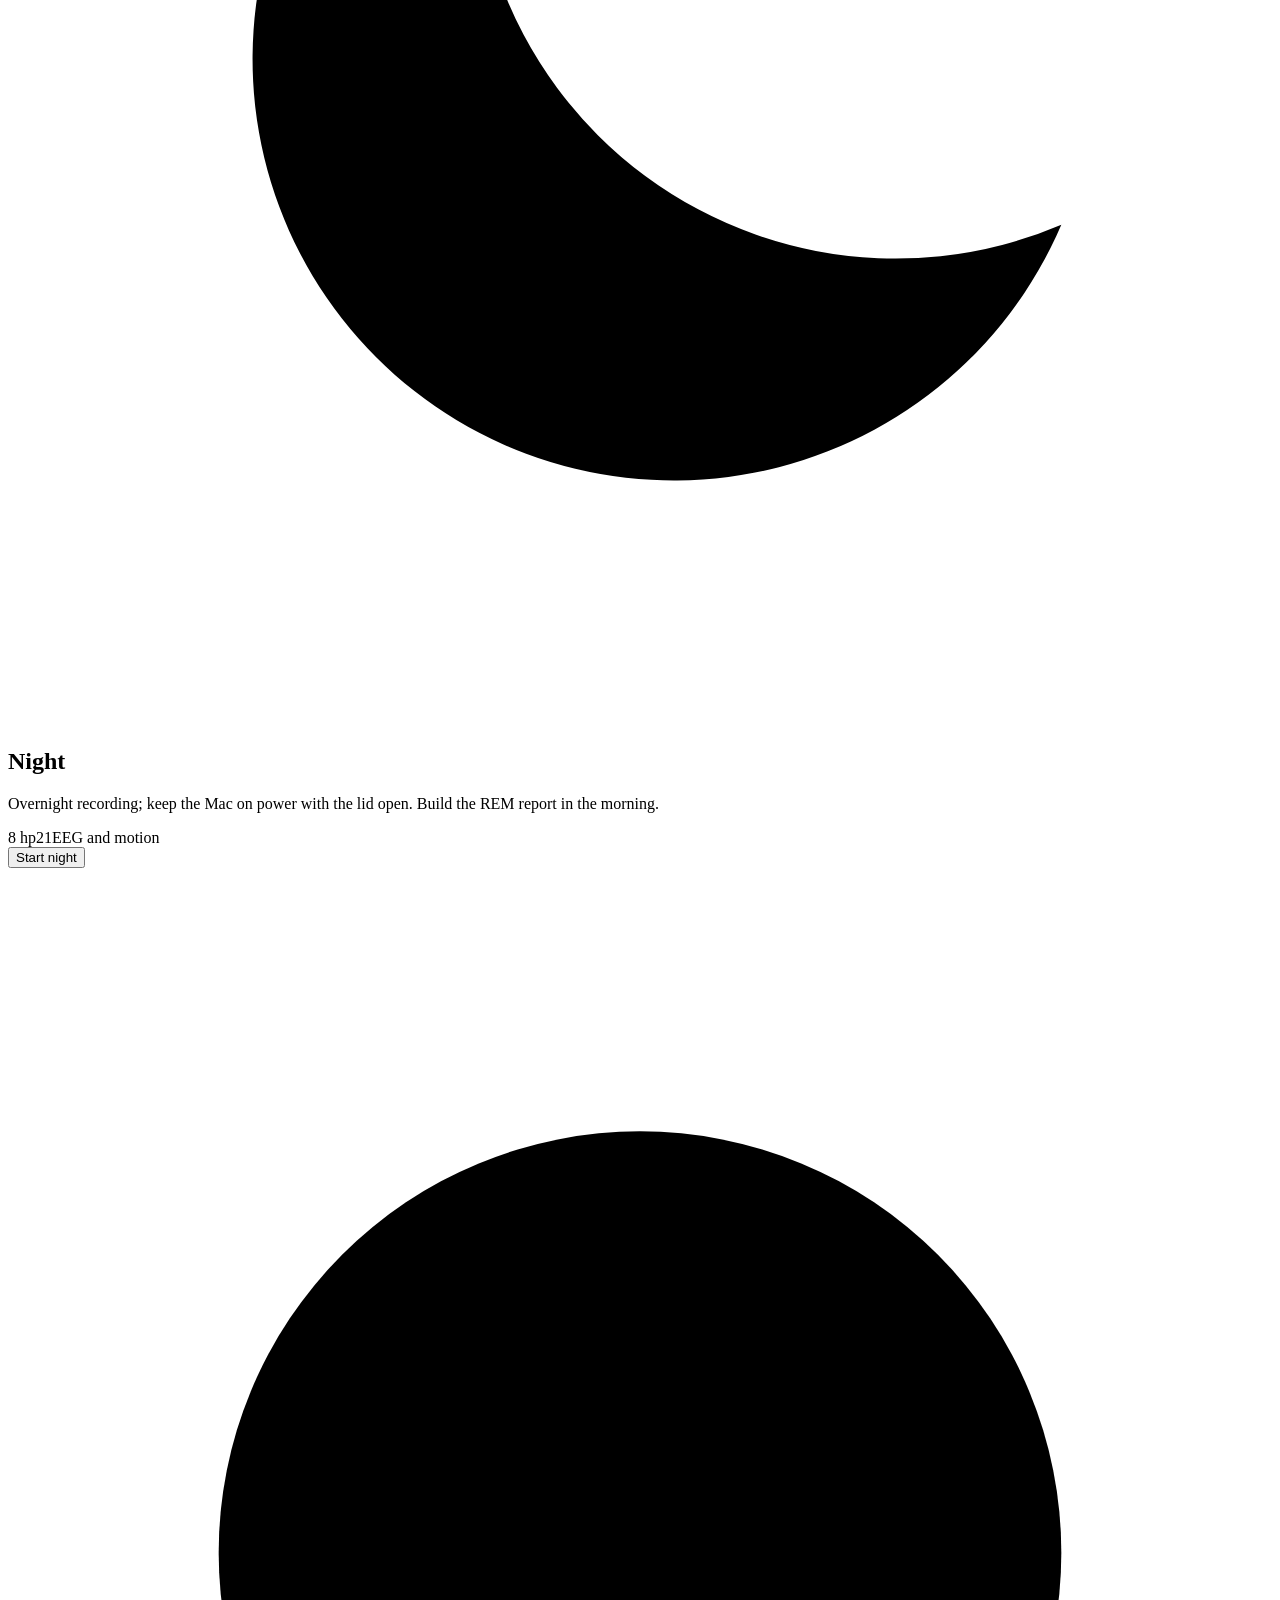
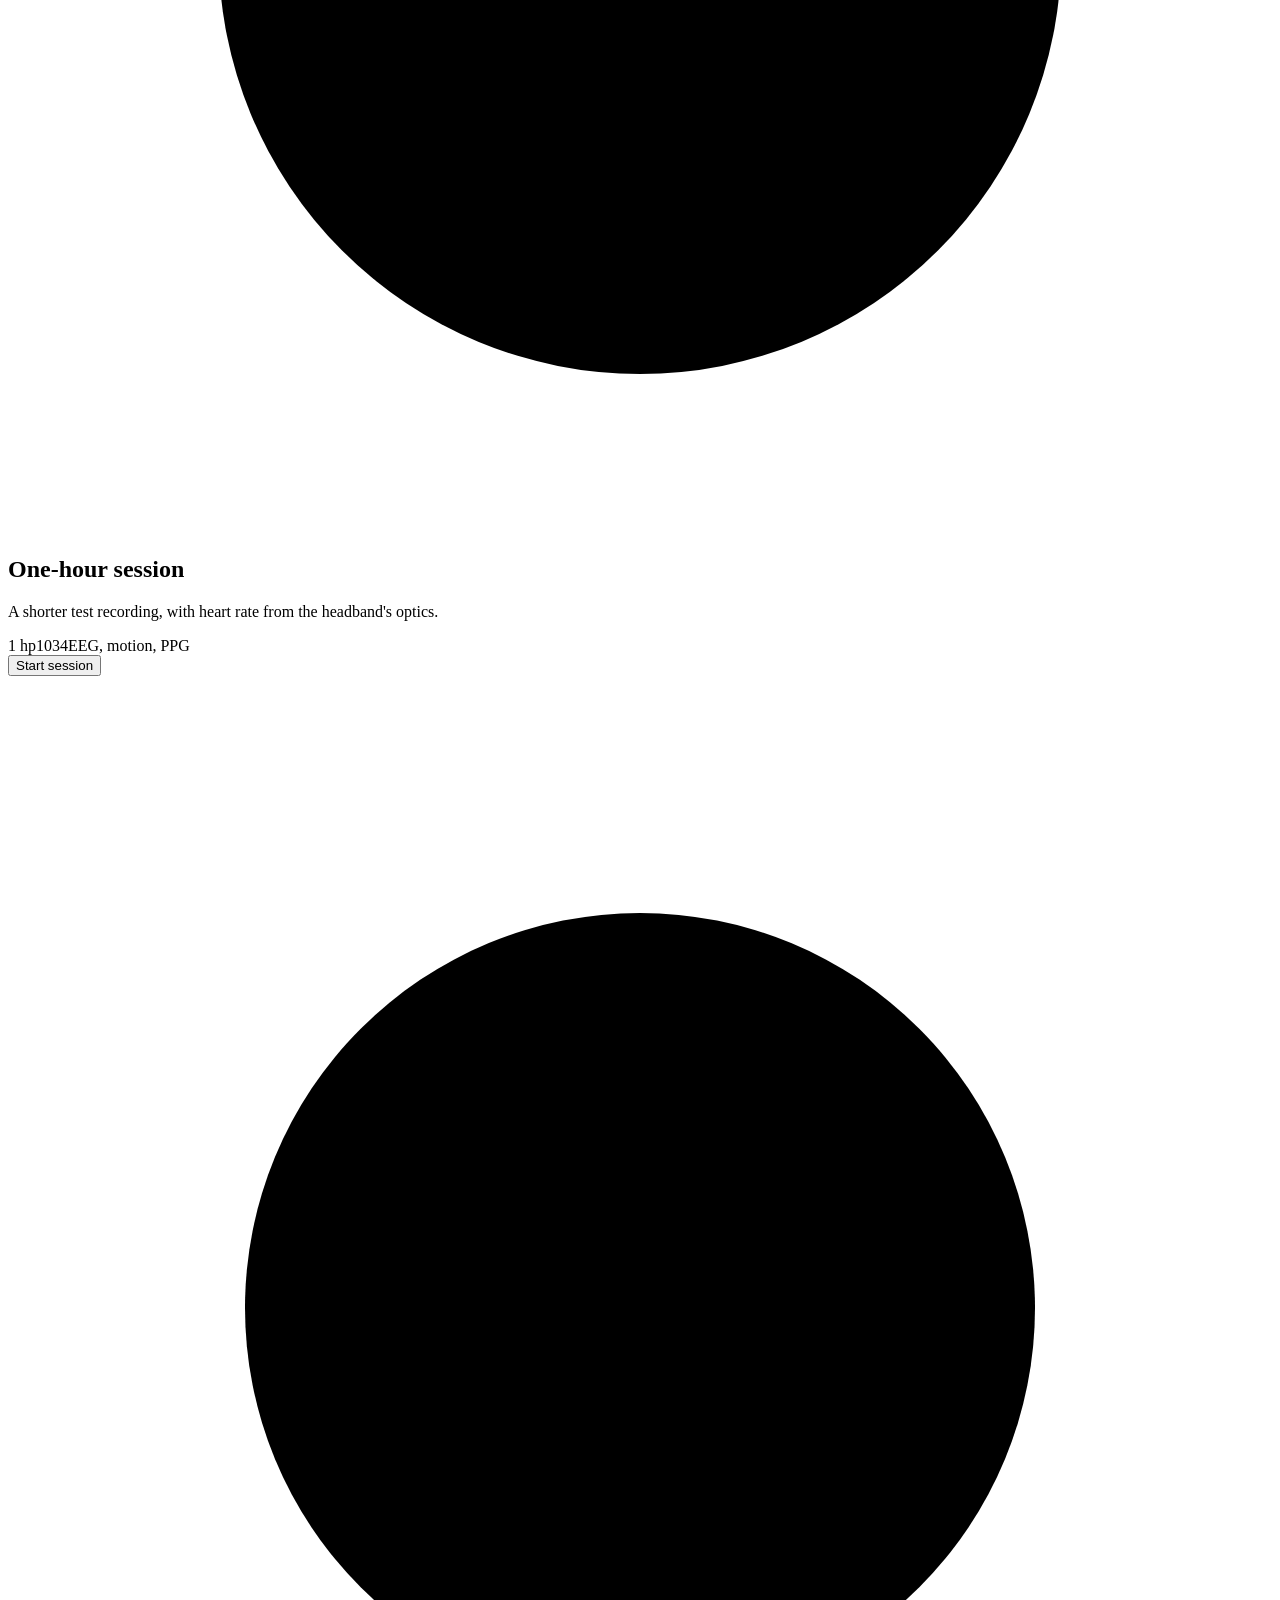
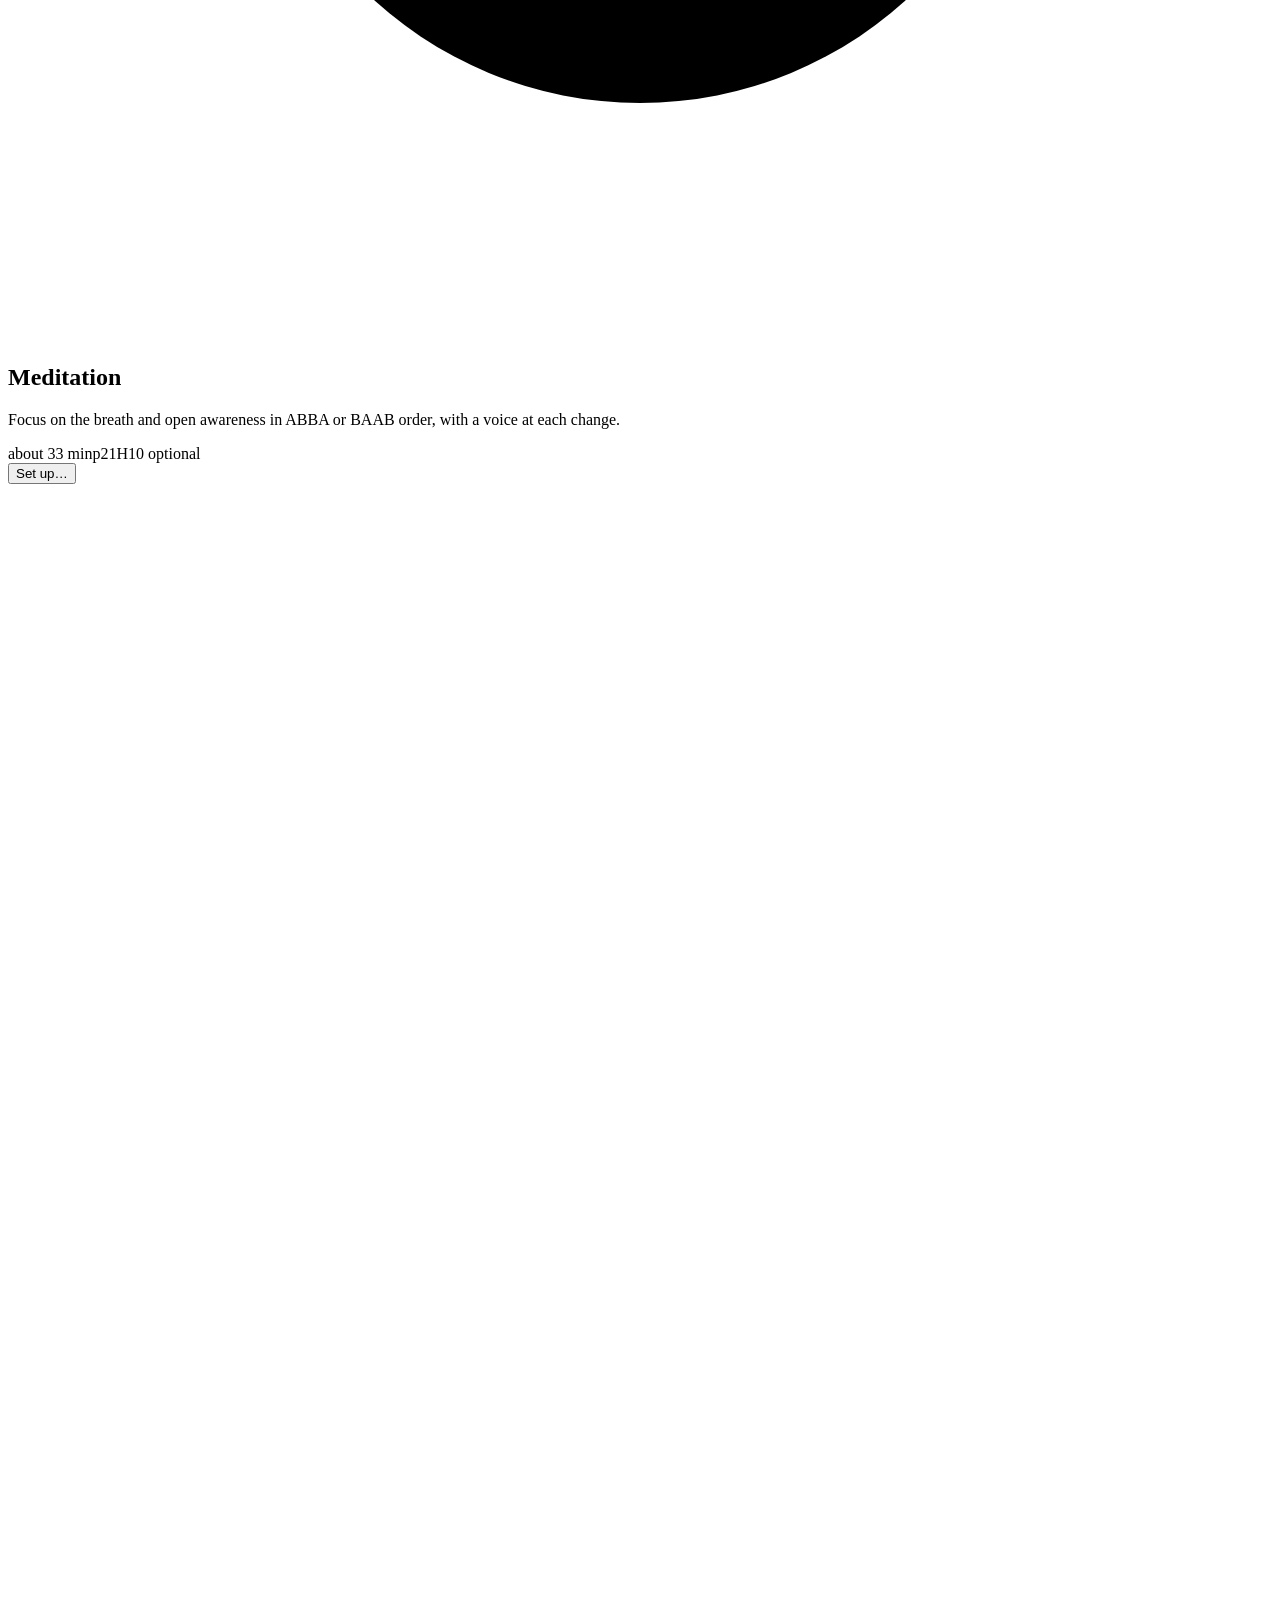
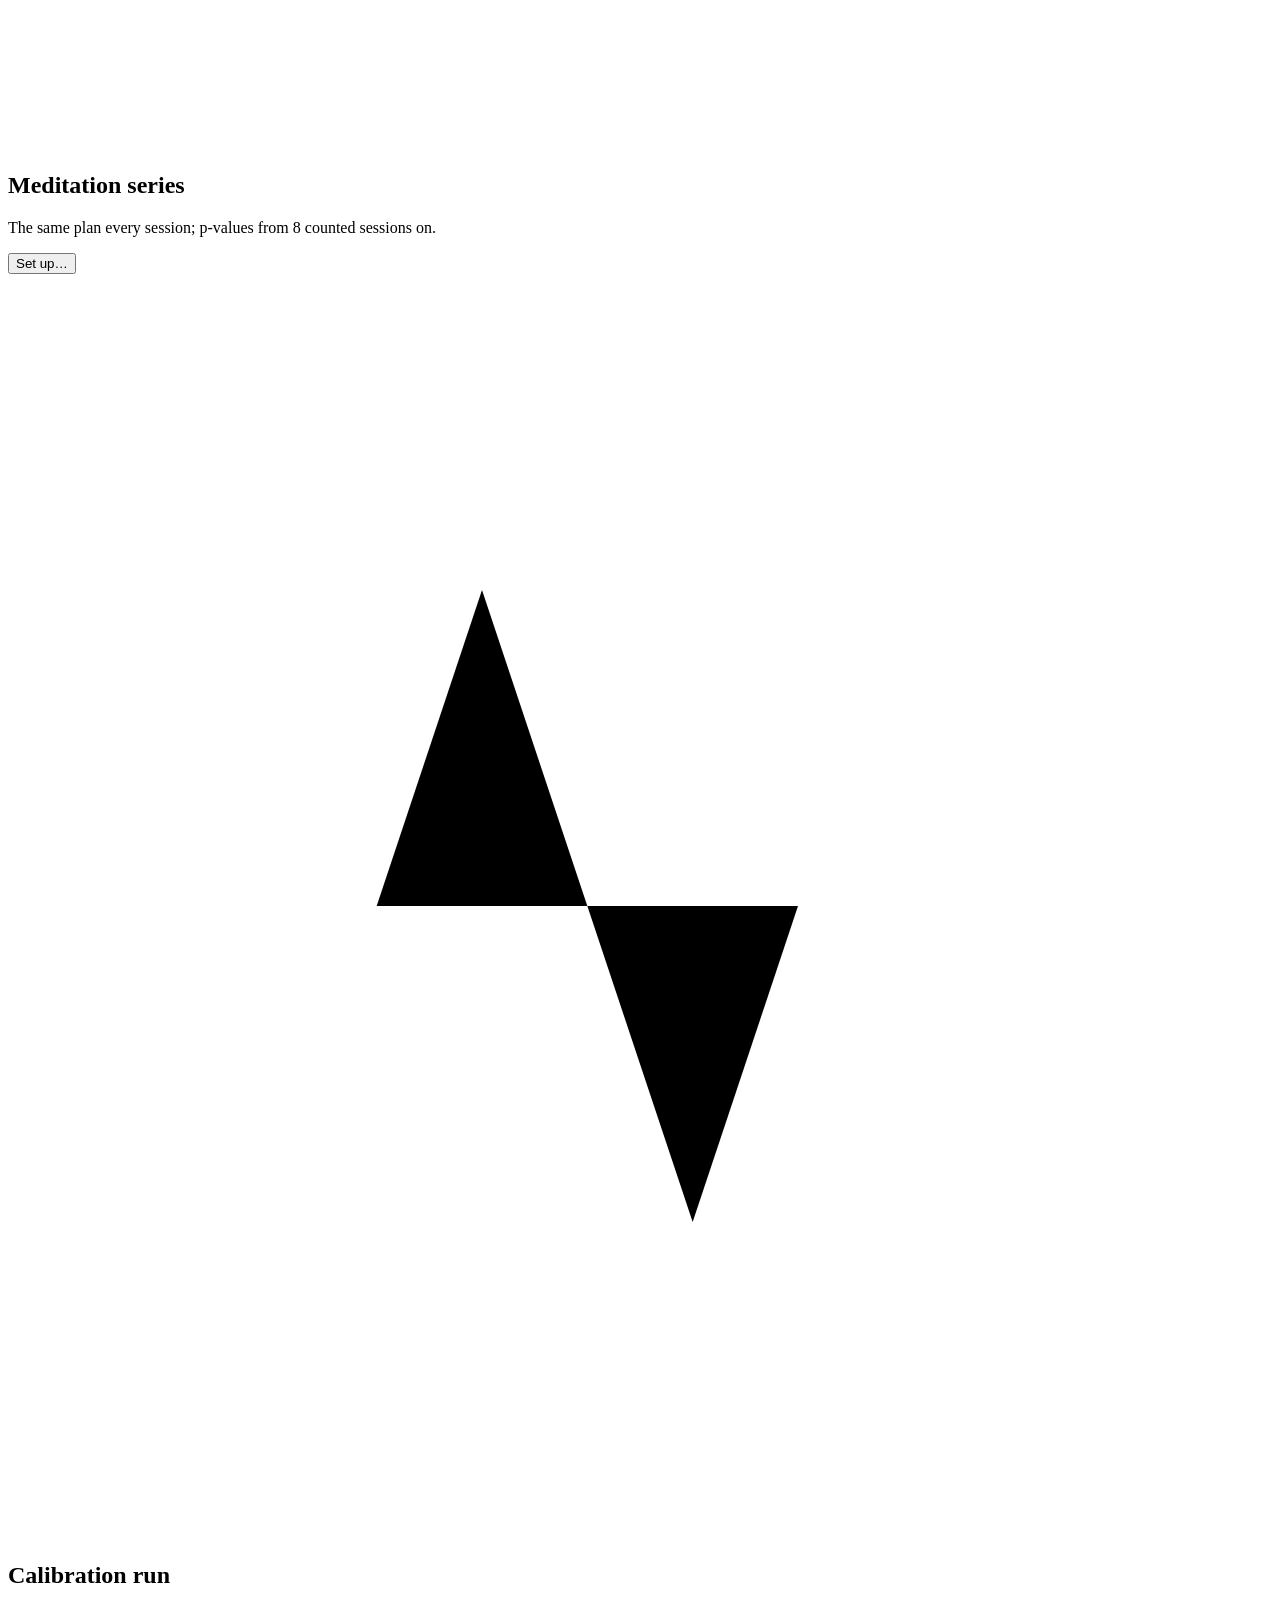
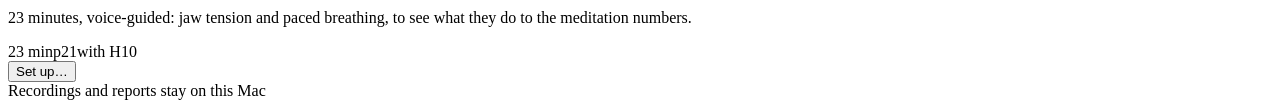
==== commit 8be4cee9: "Merge pull request #193 from yuriy-mikityuk/feature/app-morning App: a Morning tab for the dream rep" ====
--- a/src/muse_tmr/app/static/index.html
+++ b/src/muse_tmr/app/static/index.html
@@ -21,6 +21,7 @@
         </a>
         <nav class="nav" aria-label="App">
           <button type="button" class="nav-tab" id="tab-record" aria-controls="screen-record" aria-current="page">Record</button>
+          <button type="button" class="nav-tab" id="tab-morning" aria-controls="screen-morning">Morning</button>
           <button type="button" class="nav-tab" id="tab-recordings" aria-controls="screen-recordings">Recordings</button>
           <a class="nav-tab" href="/guide.html" target="_blank" rel="noopener">Guide</a>
         </nav>
@@ -303,6 +304,57 @@
         </section>
       </main>
 
+      <main class="screen morning-screen" id="screen-morning" hidden>
+        <div class="work-head">
+          <h1>After a puzzle night</h1>
+          <p>Write down the dream first, then give the puzzles another go. Nothing here says which ones were cued.</p>
+        </div>
+        <label class="night-picker">Night
+          <select id="morning-night"></select>
+        </label>
+        <p class="record-hint" id="morning-empty" hidden>No puzzle nights yet. A night's puzzles come from <code>muse-tmr generate-puzzle-session</code> into <code>data/protocol</code>; see the Pilot 5 runbook.</p>
+        <p class="form-error" id="morning-warning" role="alert" hidden></p>
+        <div class="morning-grid" id="morning-forms" hidden>
+          <form class="panel morning-form" id="dream-form">
+            <h2>Dream report</h2>
+            <p class="muted" id="dream-status"></p>
+            <fieldset class="choice">
+              <legend>Lucid at any point?</legend>
+              <label><input type="radio" name="dream-lucid" value="yes" required> Yes</label>
+              <label><input type="radio" name="dream-lucid" value="no"> No</label>
+            </fieldset>
+            <fieldset class="choice">
+              <legend>Heard any of the cues?</legend>
+              <label><input type="radio" name="dream-cues" value="yes" required> Yes</label>
+              <label><input type="radio" name="dream-cues" value="no"> No</label>
+            </fieldset>
+            <label class="field">How sure are you of what you remember? (0-10)
+              <select id="dream-confidence" required><option value="">-</option><option value="0">0</option><option value="1">1</option><option value="2">2</option><option value="3">3</option><option value="4">4</option><option value="5">5</option><option value="6">6</option><option value="7">7</option><option value="8">8</option><option value="9">9</option><option value="10">10</option></select>
+            </label>
+            <label class="field">What you remember
+              <textarea id="dream-text" rows="6"></textarea>
+            </label>
+            <div class="dream-links" id="dream-links"></div>
+            <label class="field">Notes
+              <input id="dream-notes" maxlength="500">
+            </label>
+            <p class="form-error" id="dream-error" role="alert" hidden></p>
+            <div class="form-actions"><button type="submit" class="primary">Save dream report</button></div>
+          </form>
+          <form class="panel morning-form" id="retest-form">
+            <h2>Blind retest</h2>
+            <p class="muted">Try each puzzle again; its timer runs while you work on it. Leave an answer empty if nothing comes.</p>
+            <p class="muted" id="retest-status"></p>
+            <ol class="retest-list" id="retest-list"></ol>
+            <label class="field">Notes
+              <input id="retest-notes" maxlength="500">
+            </label>
+            <p class="form-error" id="retest-error" role="alert" hidden></p>
+            <div class="form-actions"><button type="submit" class="primary" id="retest-save">Save retest</button></div>
+          </form>
+        </div>
+      </main>
+
       <main class="screen recordings-screen" id="screen-recordings" hidden>
         <div class="list-head">
           <div class="chips" id="recording-filters" role="group" aria-label="Show recordings">
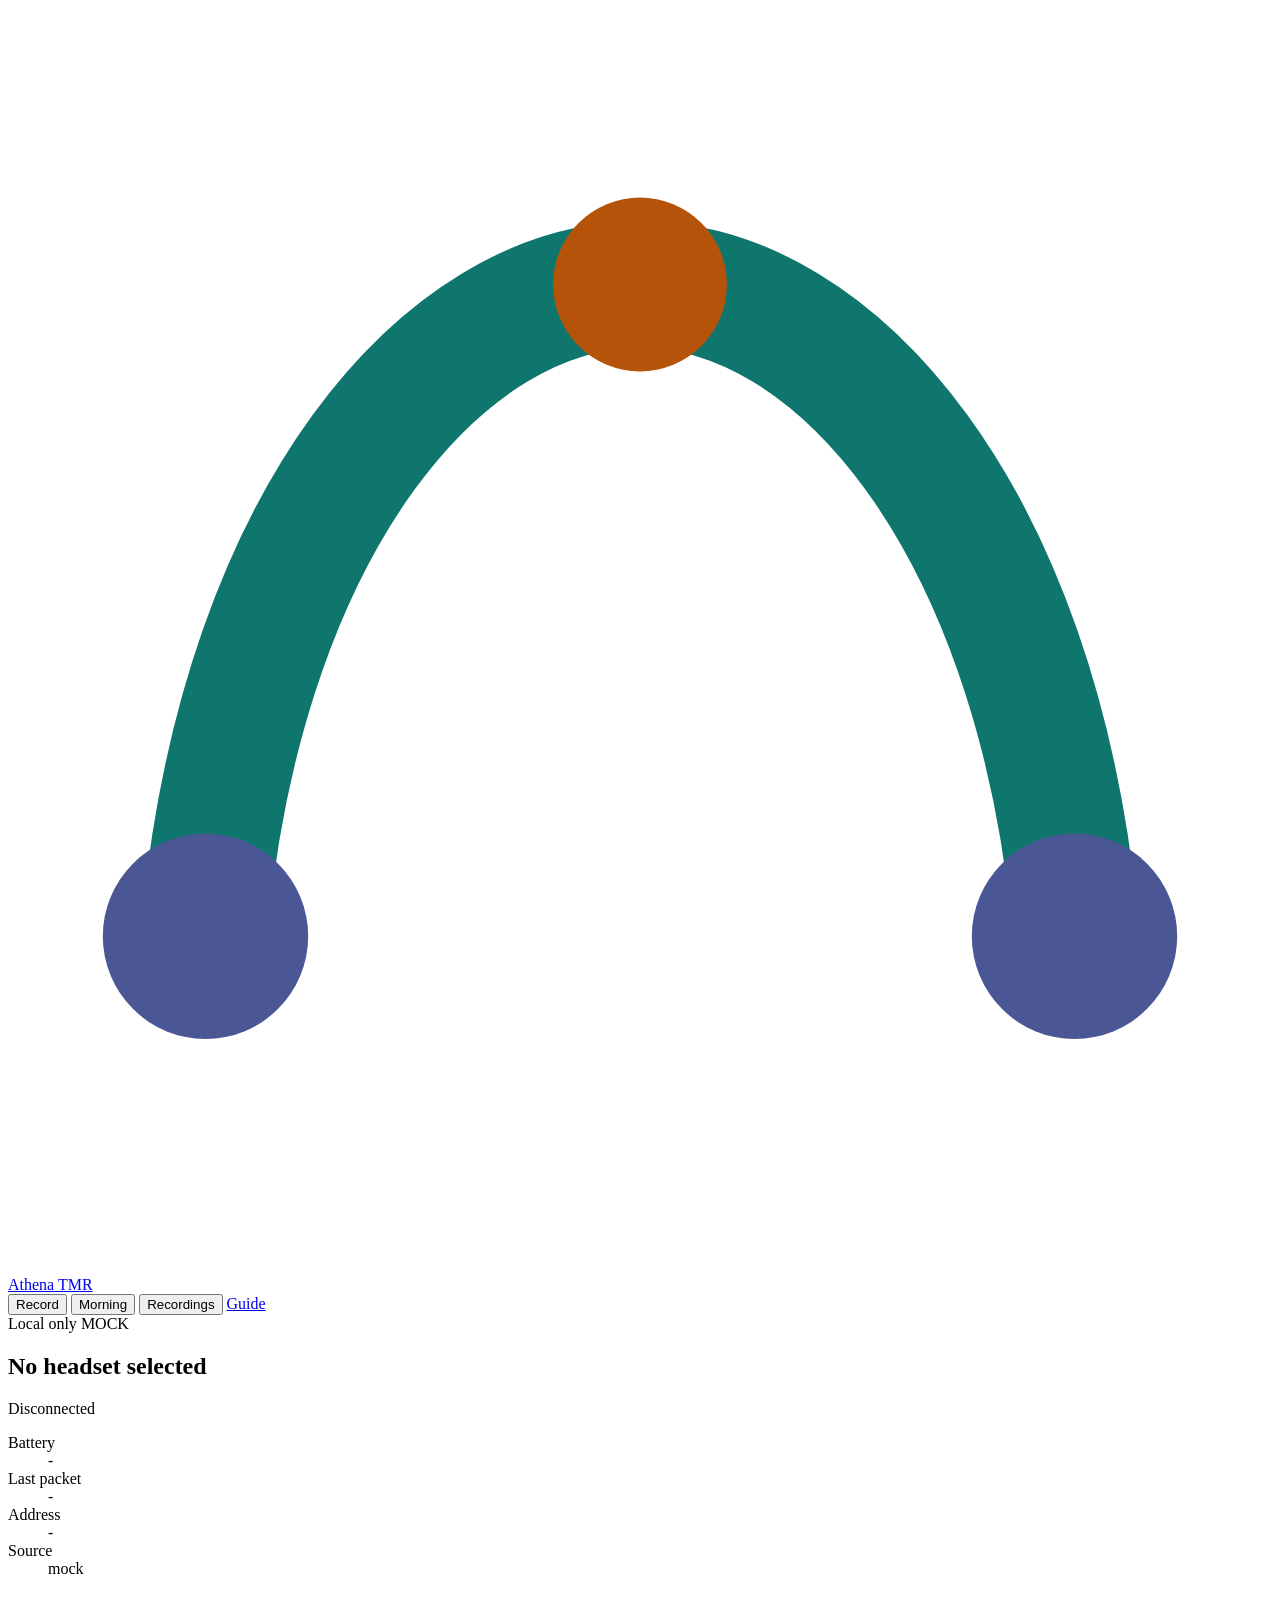
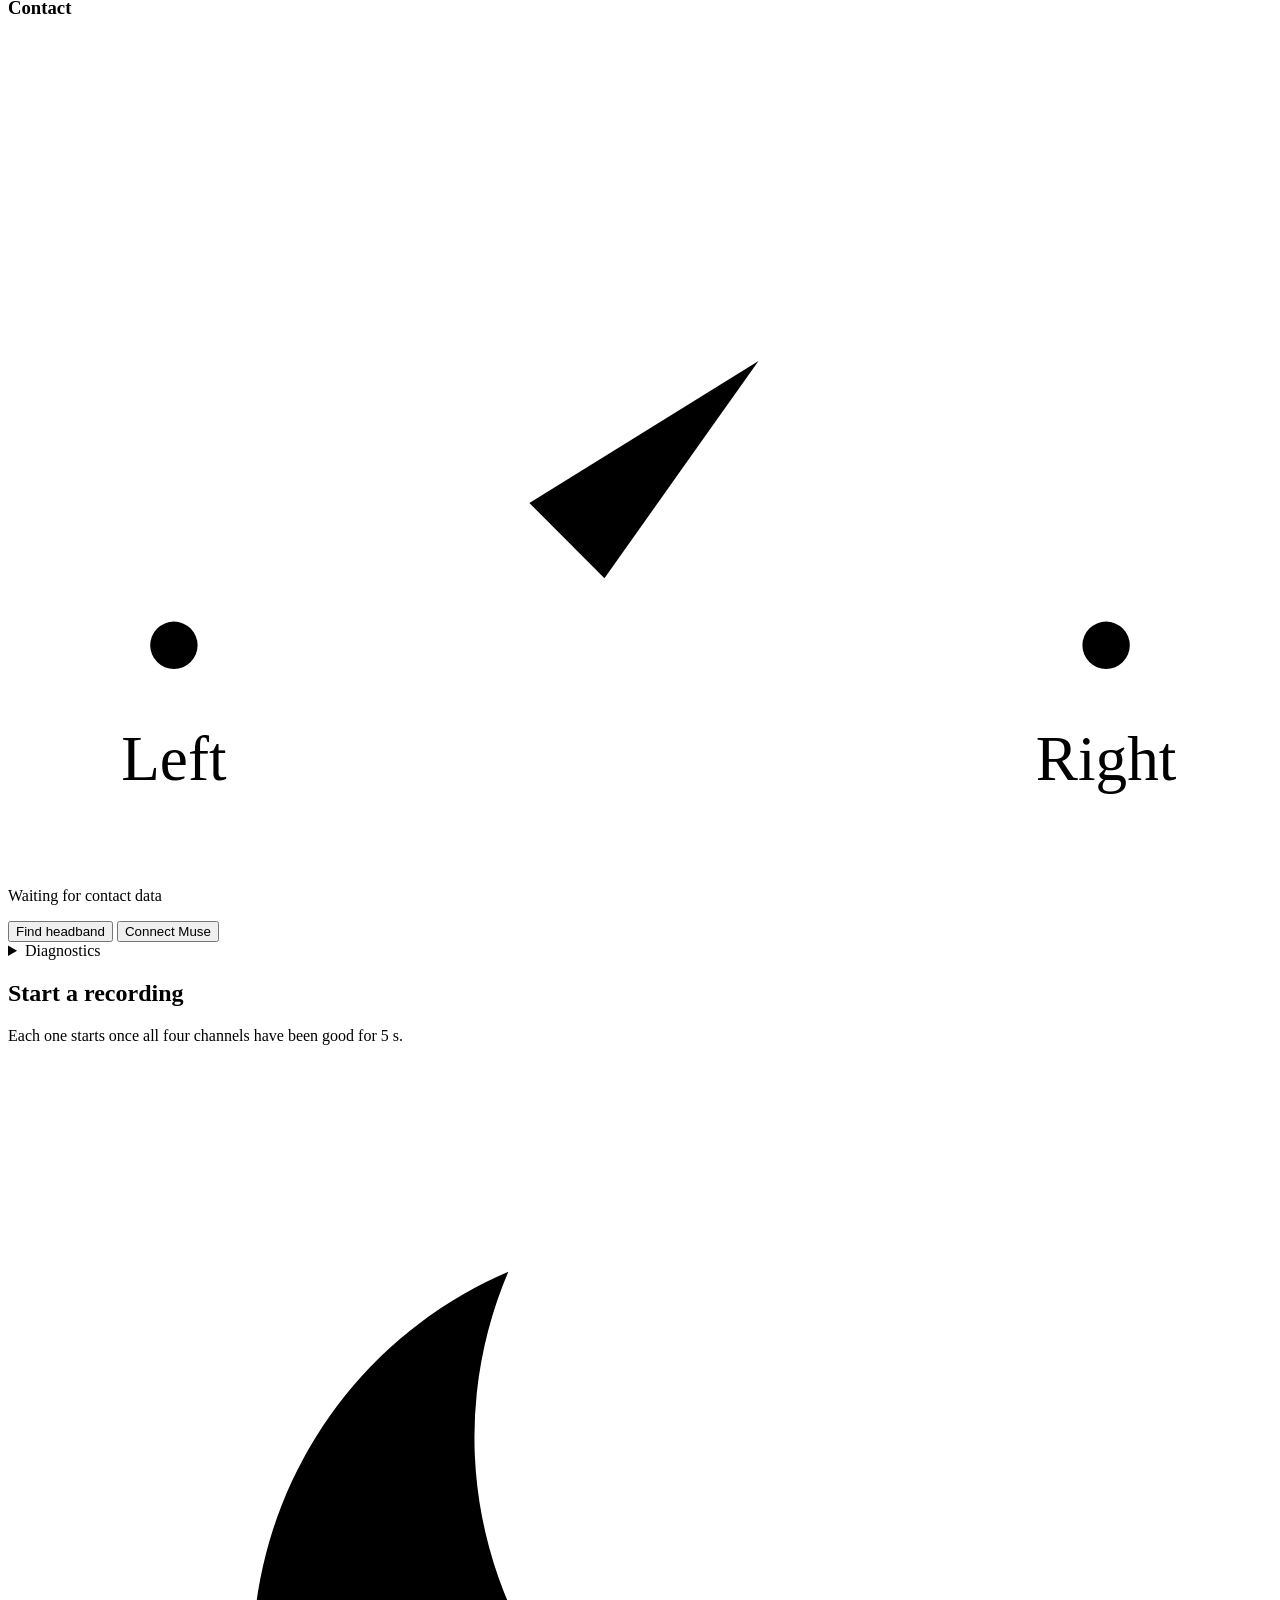
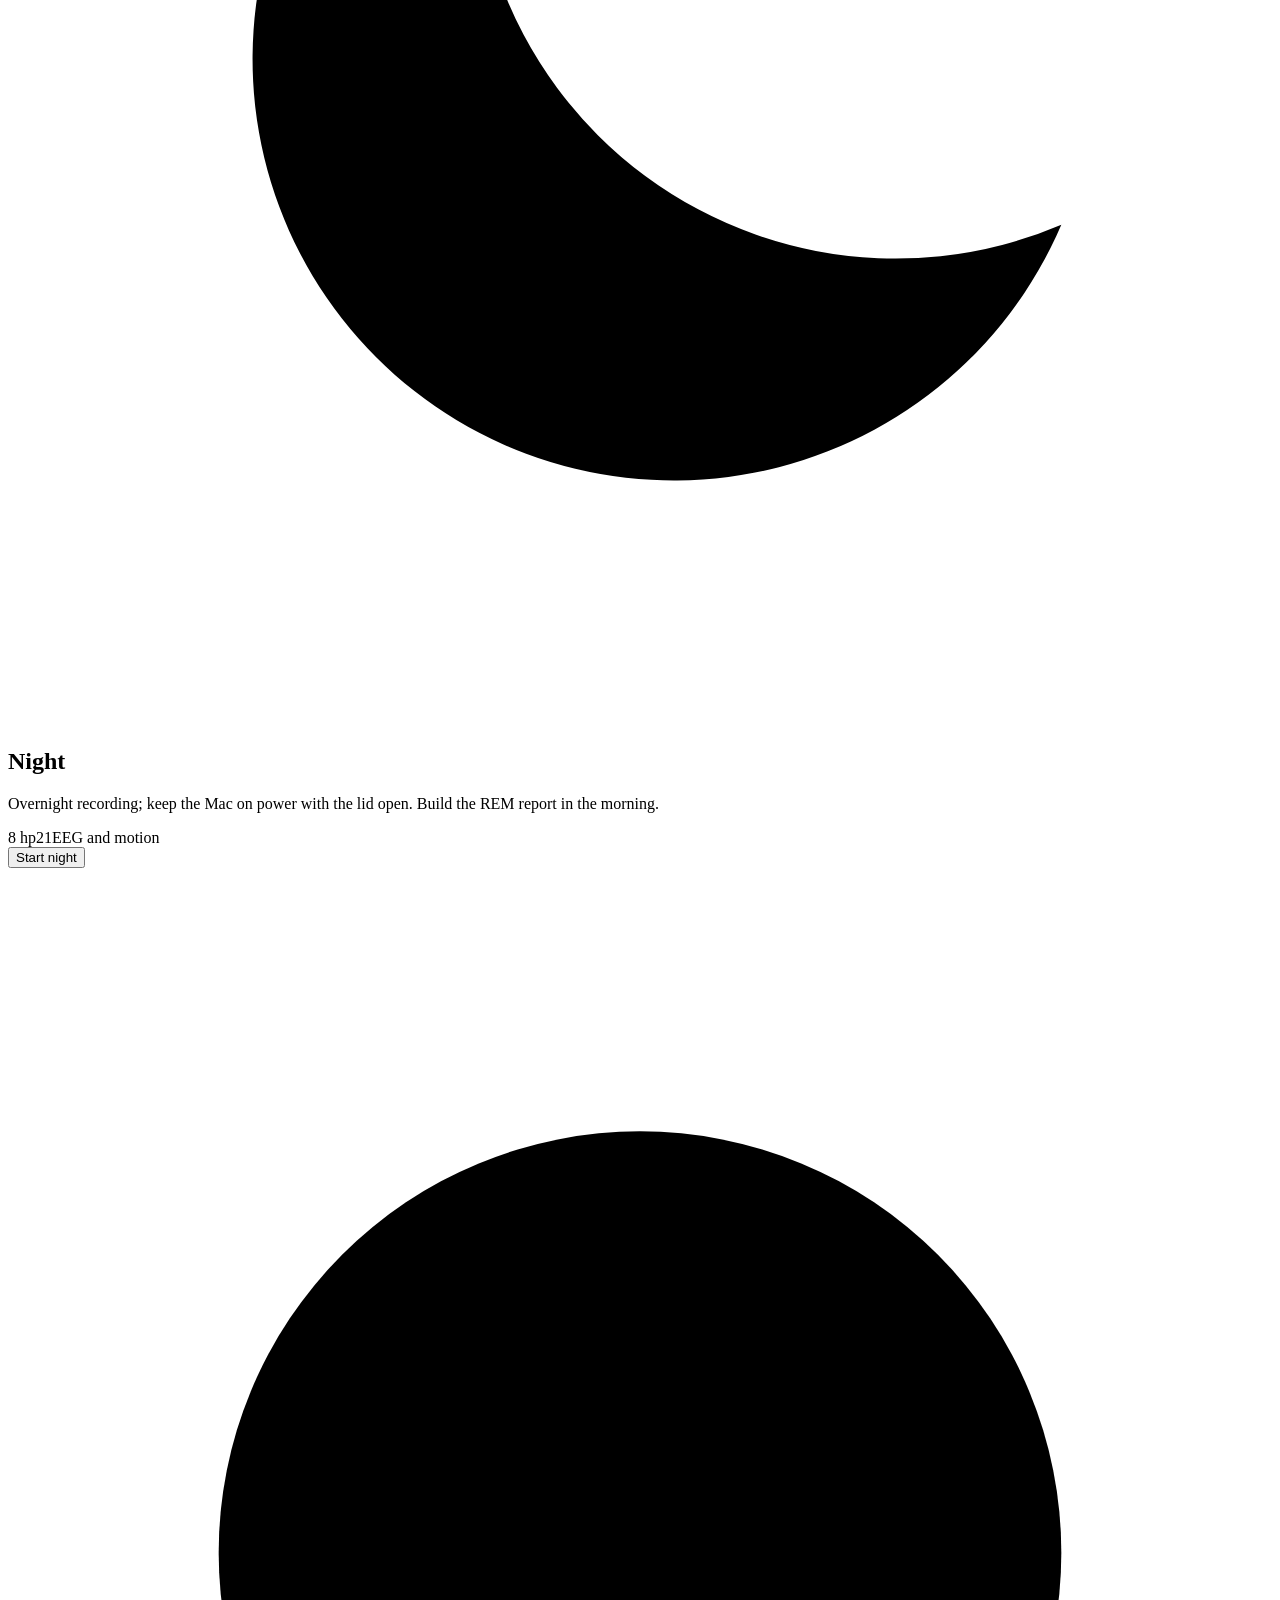
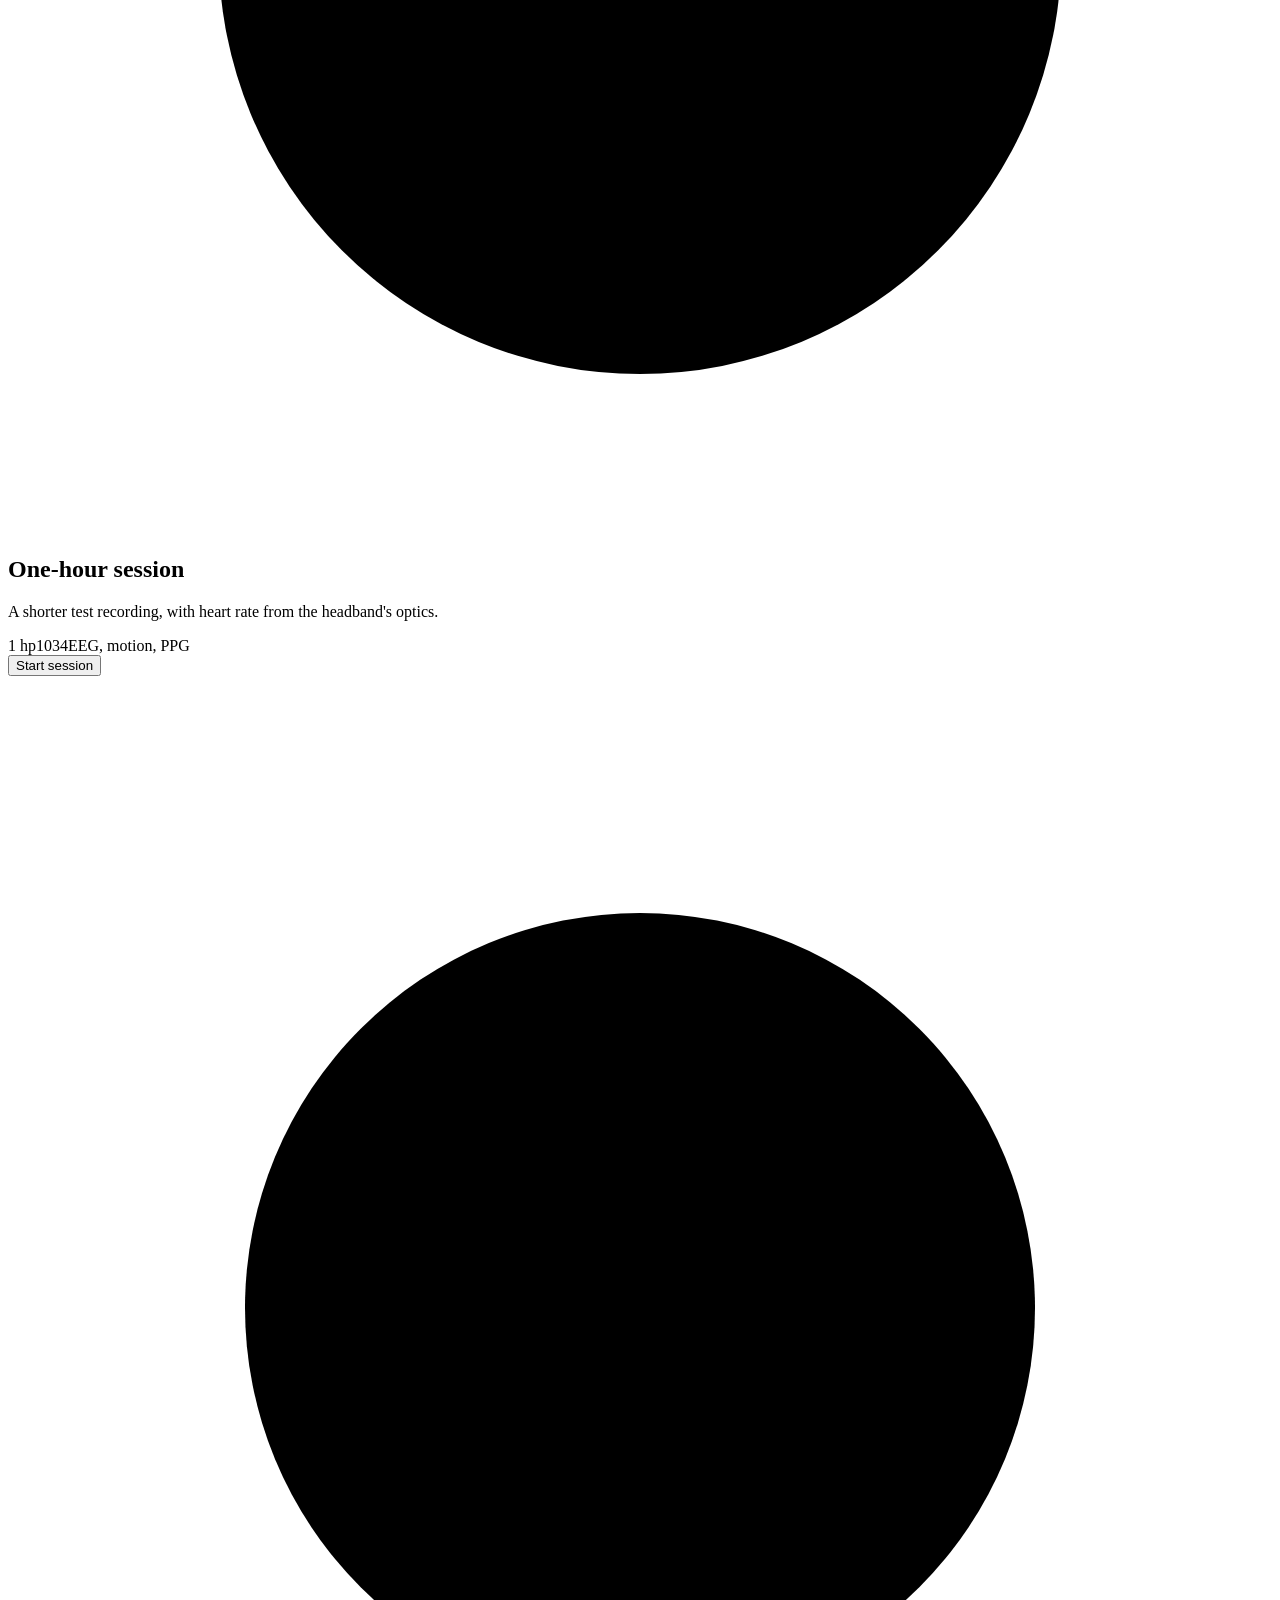
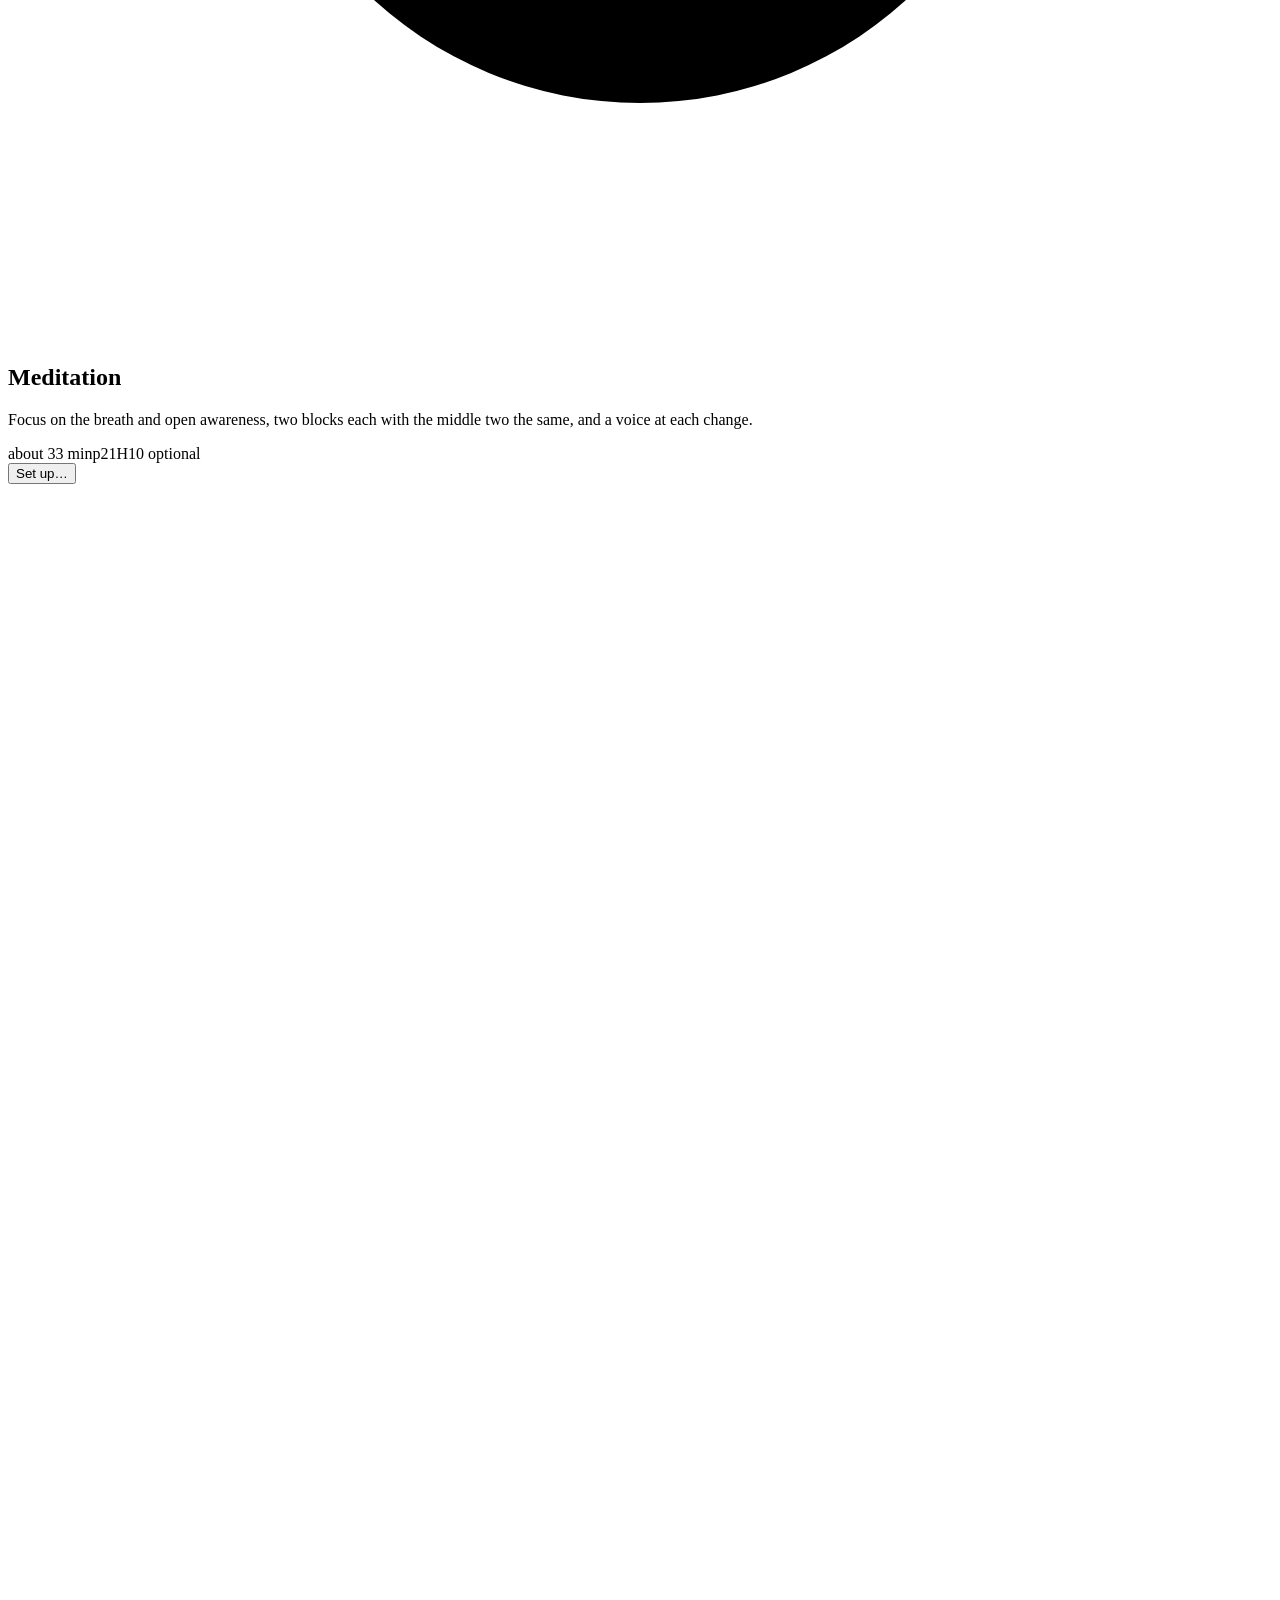
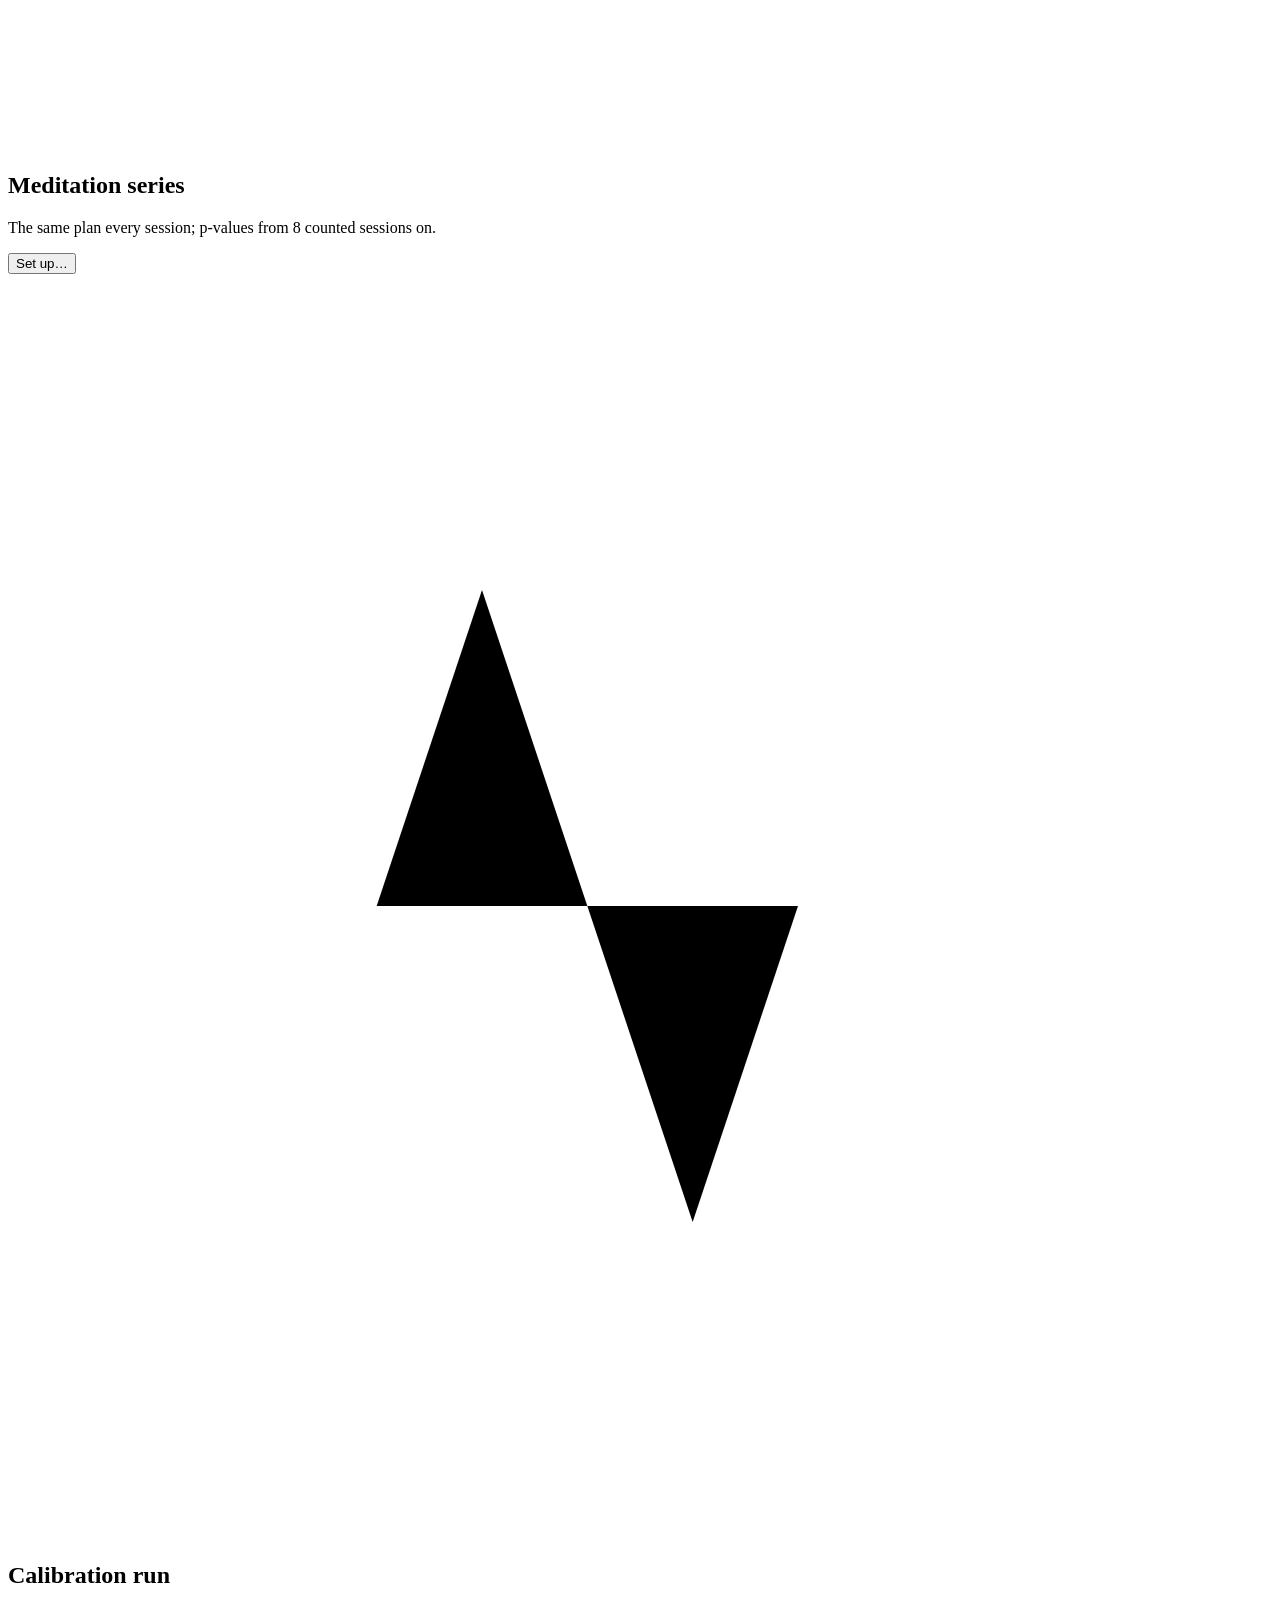
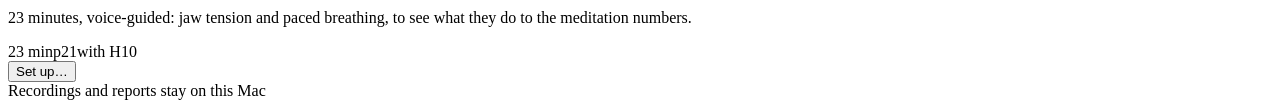
==== commit bb7701e6: "Guide: why these two practices, and no ABBA shorthand on the main page Section 05 gets a third card:" ====
--- a/src/muse_tmr/app/static/index.html
+++ b/src/muse_tmr/app/static/index.html
@@ -30,6 +30,10 @@
           <span class="source-badge mock" id="source-label">MOCK</span>
         </div>
       </header>
+      <p class="app-lost" id="app-lost" role="alert" hidden>
+        Athena TMR is not answering, so this page is out of date. A running recording keeps going on its own;
+        the page catches up once the app is back.
+      </p>
 
       <main class="screen record-screen" id="screen-record">
         <aside class="panel headband-panel" aria-label="Headband">
@@ -161,7 +165,7 @@
                 <span class="mode-icon" aria-hidden="true"><svg viewBox="0 0 24 24"><circle cx="12" cy="12" r="3"></circle><circle cx="12" cy="12" r="7.5"></circle></svg></span>
                 <h2>Meditation</h2>
               </div>
-              <p>Focus on the breath and open awareness in ABBA or BAAB order, with a voice at each change.</p>
+              <p>Focus on the breath and open awareness, two blocks each with the middle two the same, and a voice at each change.</p>
               <div class="facts"><span class="fact">about 33 min</span><span class="fact mono">p21</span><span class="fact">H10 optional</span></div>
               <div class="mode-foot"><button type="button" id="start-meditation-button">Set up…</button></div>
             </article>
@@ -196,7 +200,7 @@
 
           <form class="meditation-form" id="meditation-form" hidden>
             <h2>Guided meditation</h2>
-            <p class="muted">Two practices in ABBA or BAAB order (random), so slow drift cancels out. Eyes closed in both. The headband records EEG only (its optics add a 64 Hz line to the EEG), so heart rate and breathing come from the Polar H10 when it is on.</p>
+            <p class="muted">Two practices, two blocks each in a mirrored order, the middle two the same practice and the first one drawn at random, so slow drift cancels out. Eyes closed in both. The headband records EEG only (its optics add a 64 Hz line to the EEG), so heart rate and breathing come from the Polar H10 when it is on.</p>
             <p class="guide-link"><a href="/guide.html" target="_blank" rel="noopener">New here? How a session goes (English · Русский)</a></p>
             <div class="form-grid">
               <label>Practice A<input id="med-condition-a" value="focus" required maxlength="40"></label>
@@ -215,7 +219,7 @@
           </form>
           <form class="meditation-form" id="series-form" hidden>
             <h2>Meditation series · <span id="series-count">no sessions yet</span></h2>
-            <p class="muted">Same two practices, block count and block length every session; the order (ABBA or BAAB) is drawn each time. Records on p21 with the Polar H10, so put on the chest strap. A session counts once it has run past its last block; p-values start at <span id="series-target">8</span>. The settle-in can change between sessions: make it longer if the report's EMG timeline still falls during the first block.</p>
+            <p class="muted">Same two practices, block count and block length every session; which practice goes first is drawn each time. Records on p21 with the Polar H10, so put on the chest strap. A session counts once it has run past its last block; p-values start at <span id="series-target">8</span>. The settle-in can change between sessions: make it longer if the report's EMG timeline still falls during the first block.</p>
             <p class="guide-link"><a href="/guide.html" target="_blank" rel="noopener">New here? How a session goes (English · Русский)</a></p>
             <div class="form-grid">
               <label>Practice A<input id="series-condition-a" value="focus" required maxlength="40"></label>
@@ -270,7 +274,7 @@
           <section class="panel meditation-panel" id="calibration-panel" hidden>
             <div class="meditation-now" id="calibration-now"></div>
             <div class="record-report-actions">
-              <button type="button" id="calibration-report-button" hidden>Build calibration report</button>
+              <button type="button" id="calibration-report-button" class="primary" hidden>Build calibration report</button>
               <a id="open-calibration-report" href="#" target="_blank" rel="noopener" hidden>Open calibration report</a>
               <span class="muted" id="calibration-report-text"></span>
             </div>
@@ -282,7 +286,7 @@
             </div>
             <ol class="meditation-blocks" id="meditation-blocks"></ol>
             <div class="record-report-actions">
-              <button type="button" id="analyze-meditation-button" hidden>Analyze meditation</button>
+              <button type="button" id="analyze-meditation-button" class="primary" hidden>Analyze meditation</button>
               <a id="open-meditation-report" href="#" target="_blank" rel="noopener" hidden>Open meditation report</a>
               <span class="muted" id="meditation-analysis-text"></span>
             </div>
@@ -366,6 +370,7 @@
           </div>
           <span class="eyebrow" id="history-count"></span>
         </div>
+        <p class="form-error" id="history-error" role="alert" hidden></p>
         <ul class="history-list" id="history-list"></ul>
       </main>
 
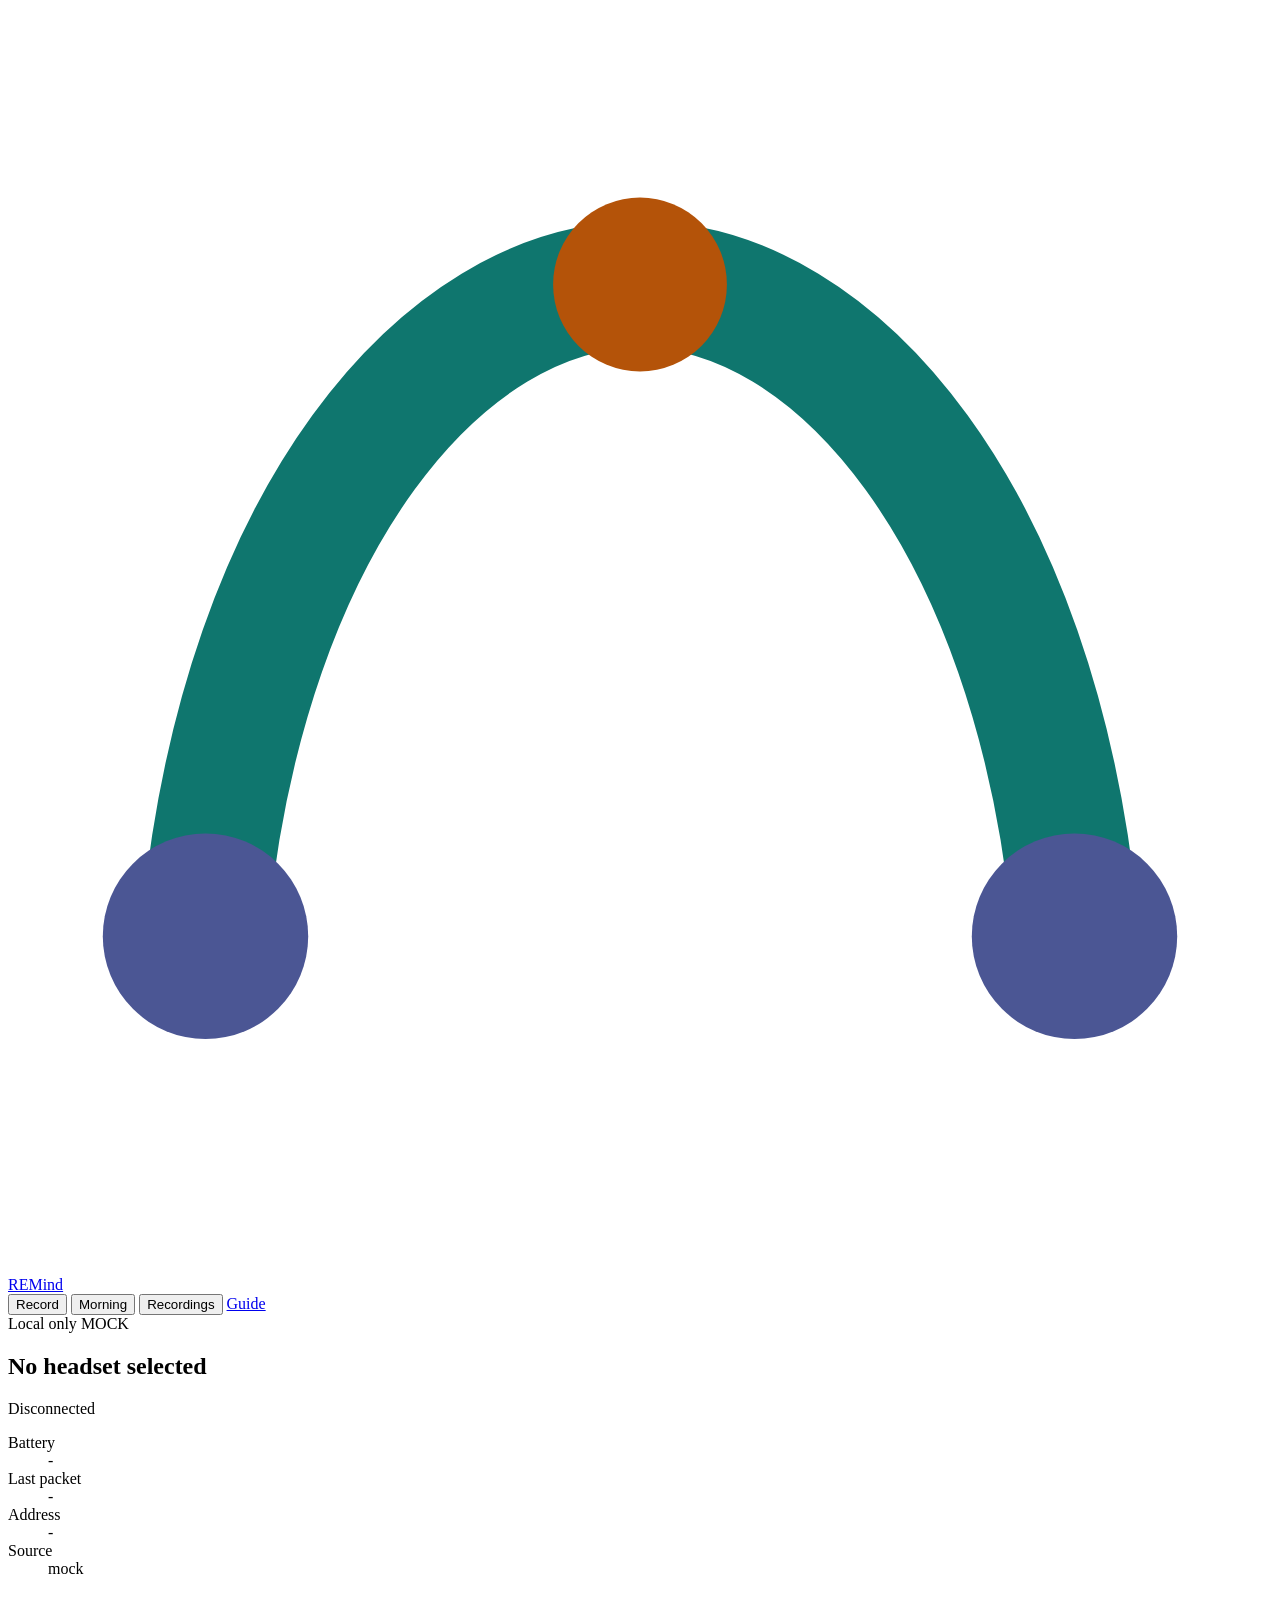
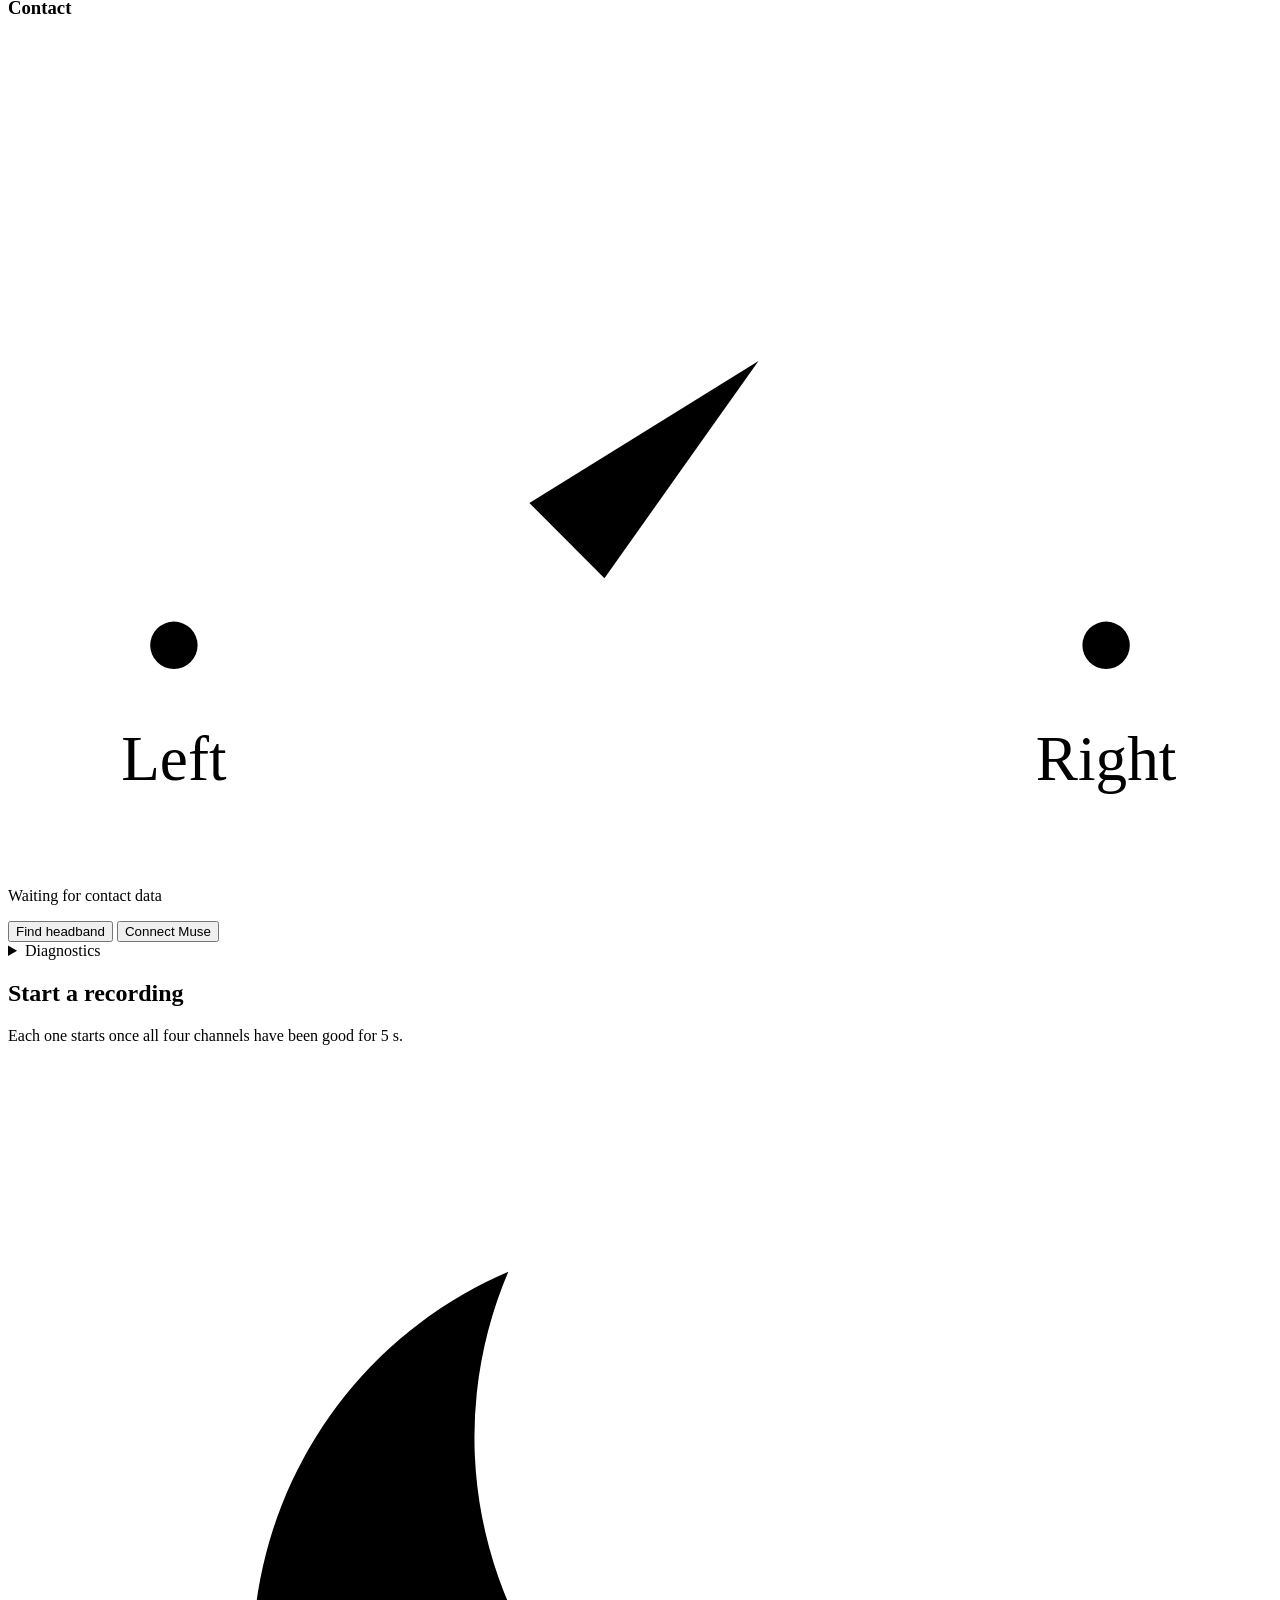
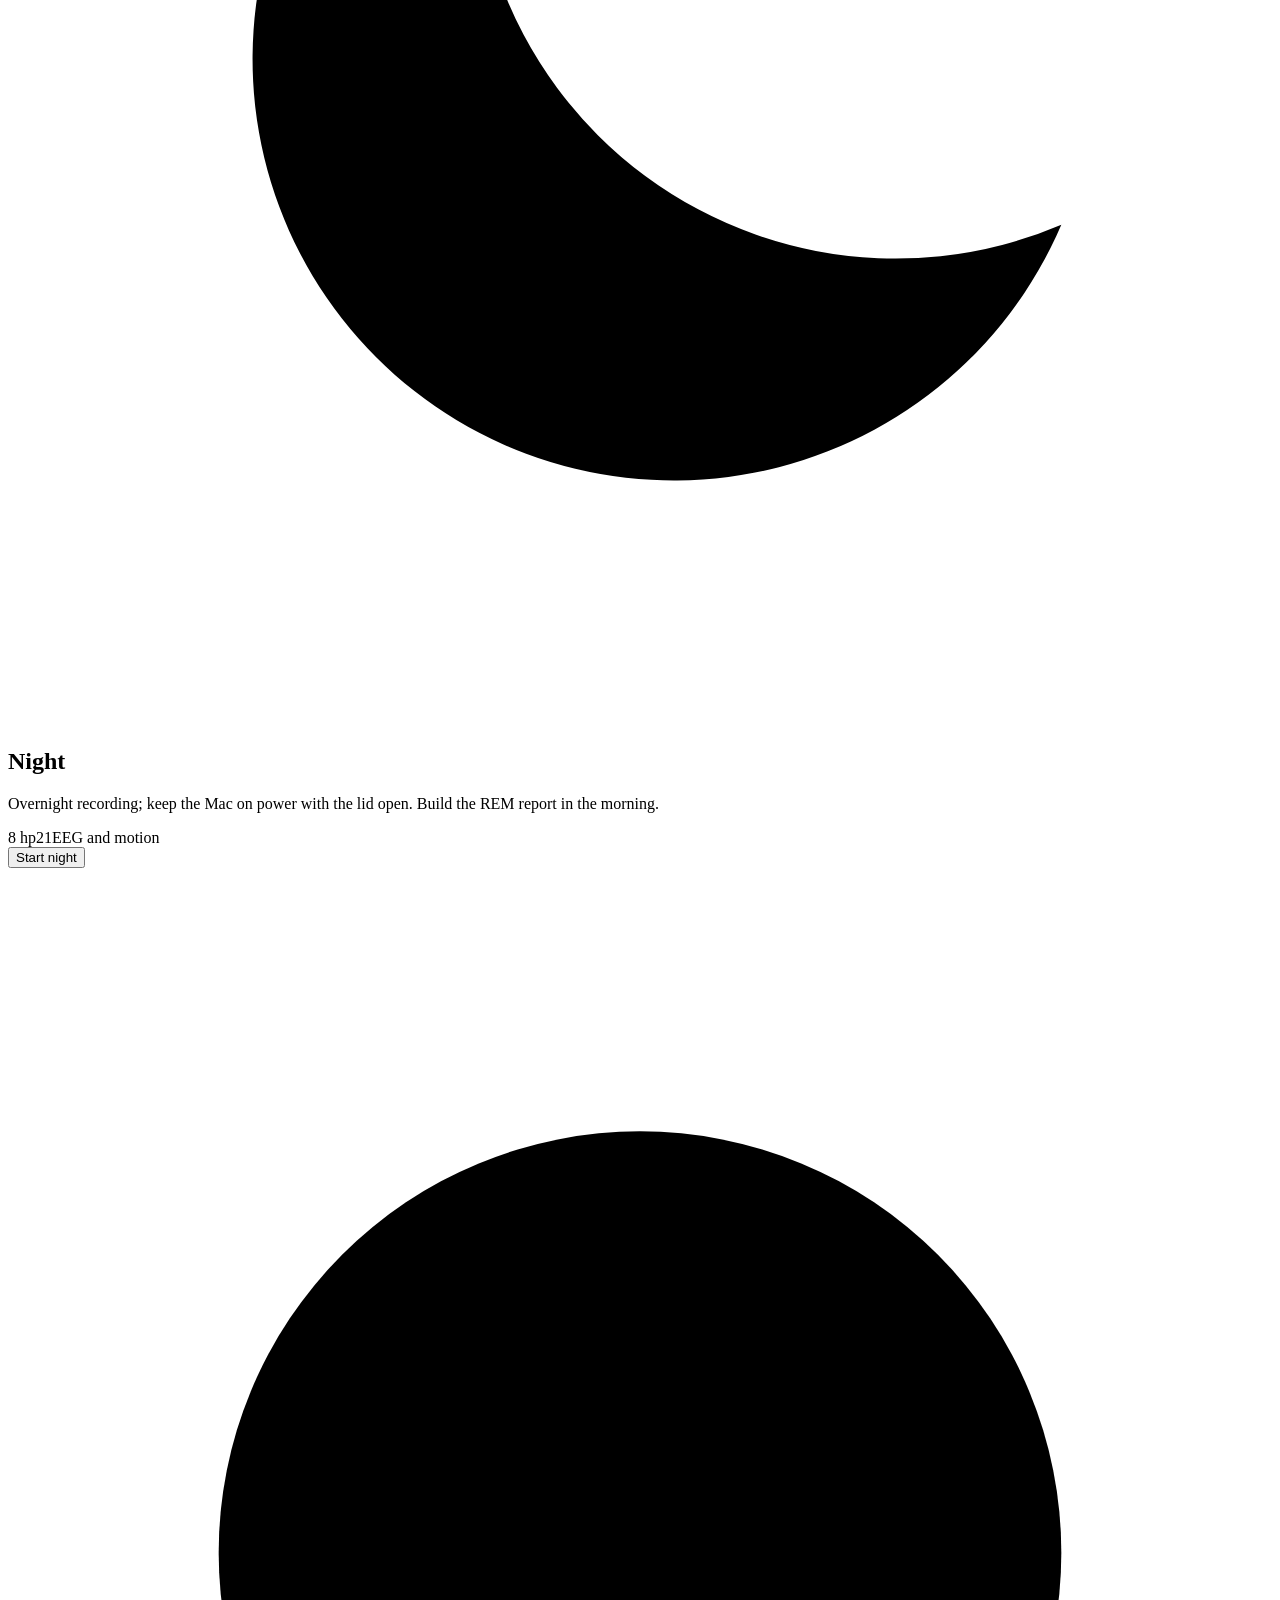
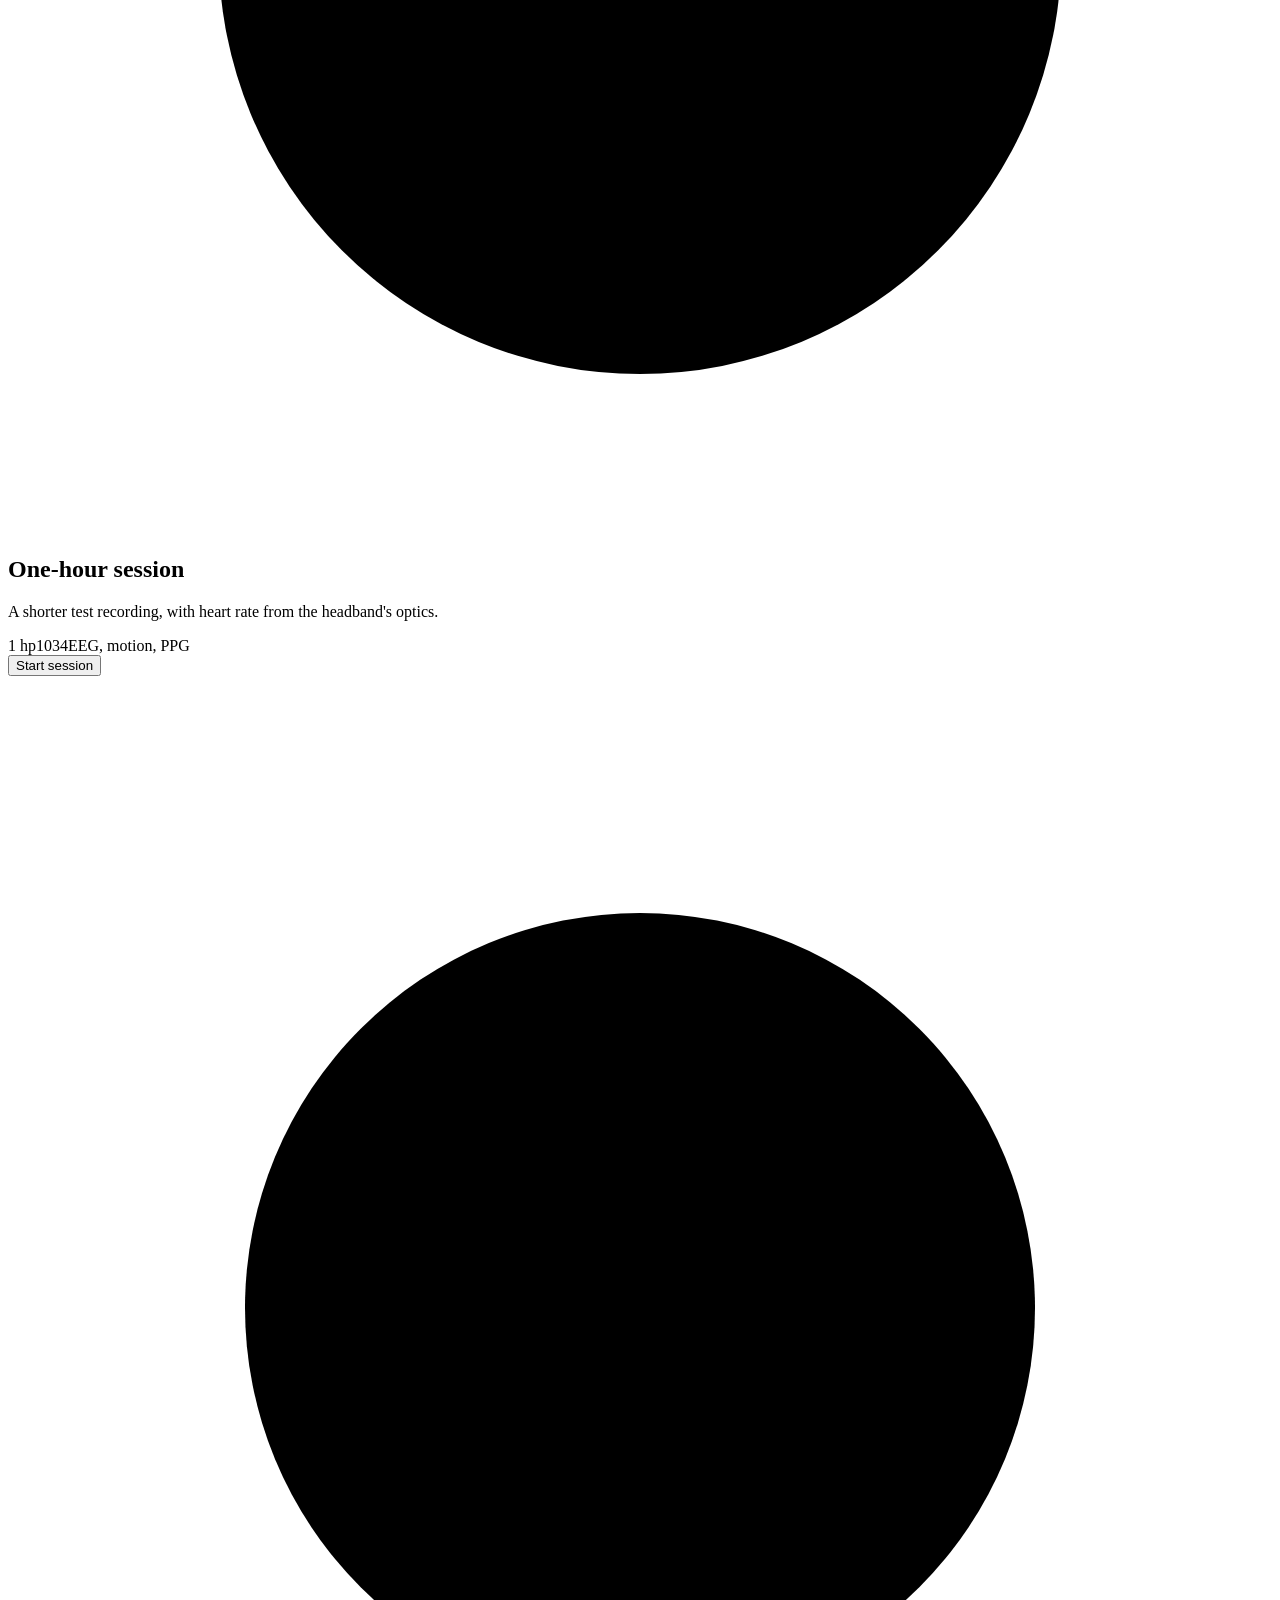
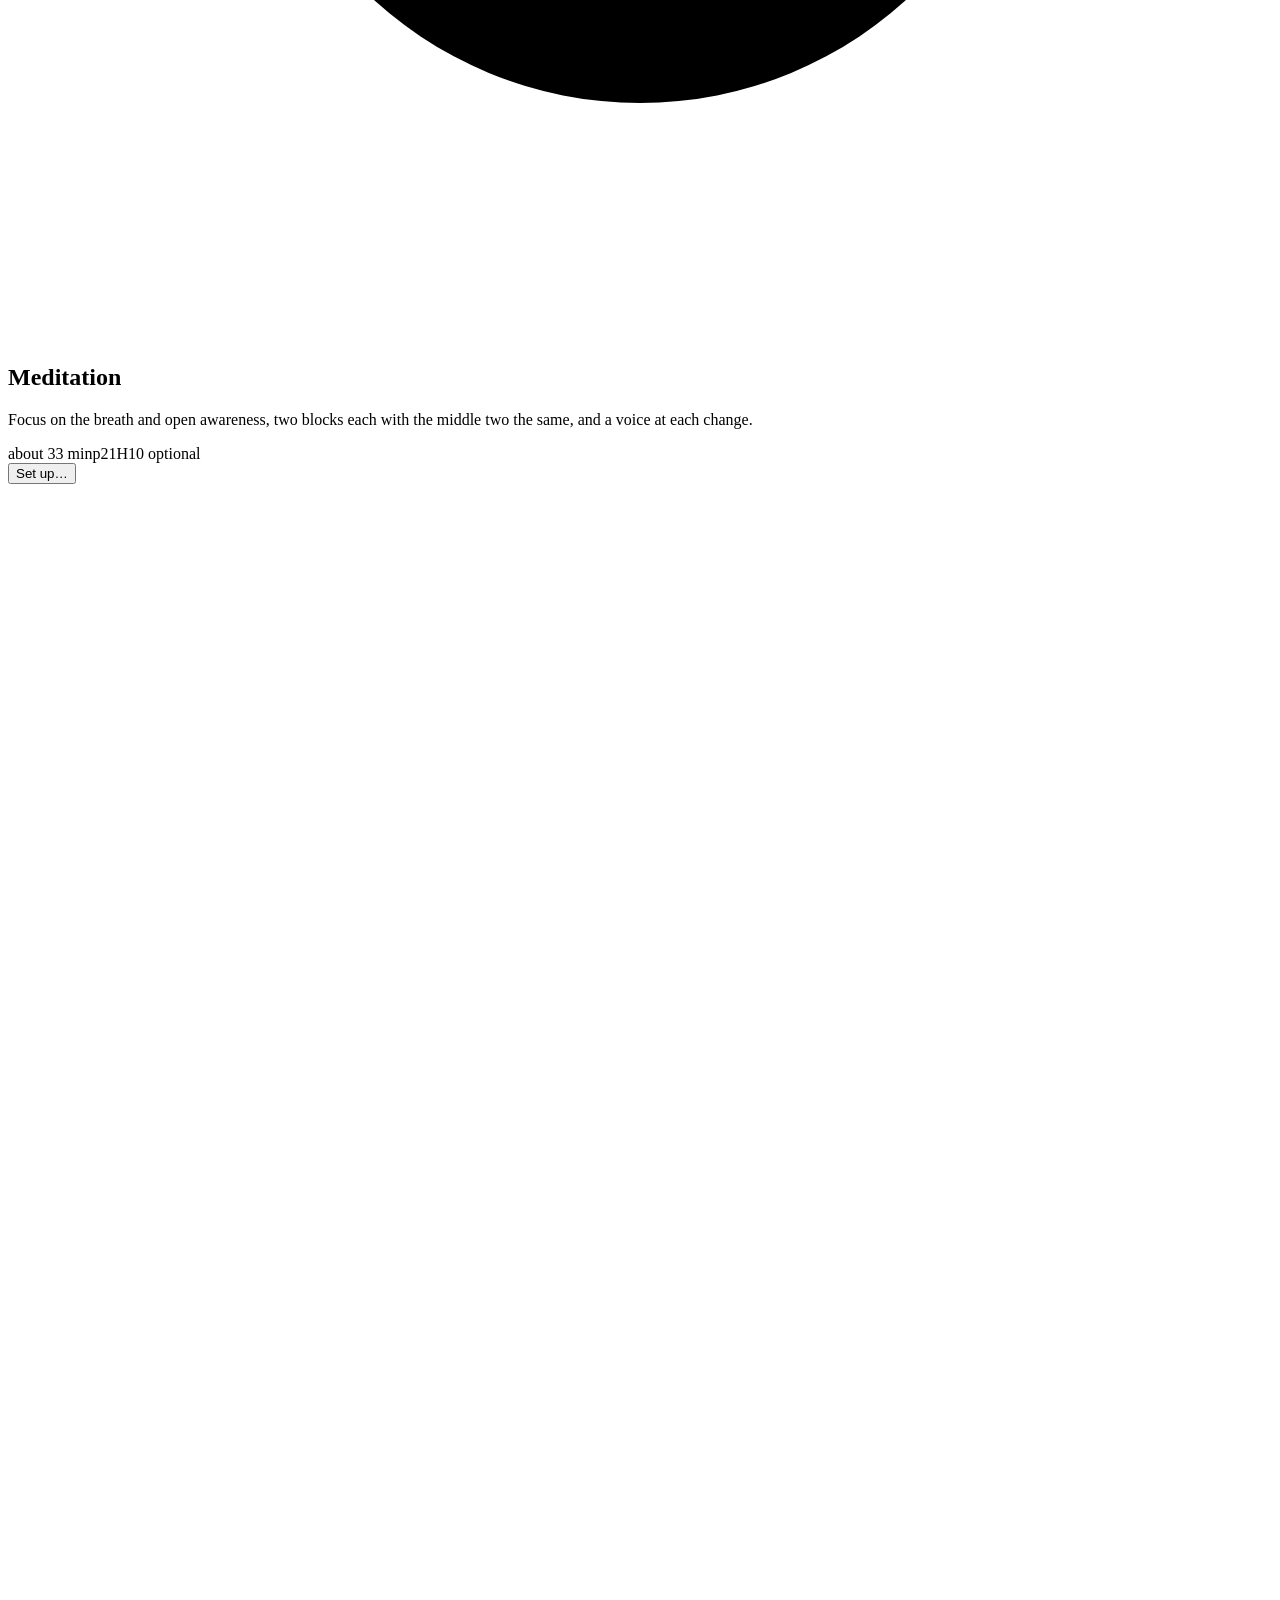
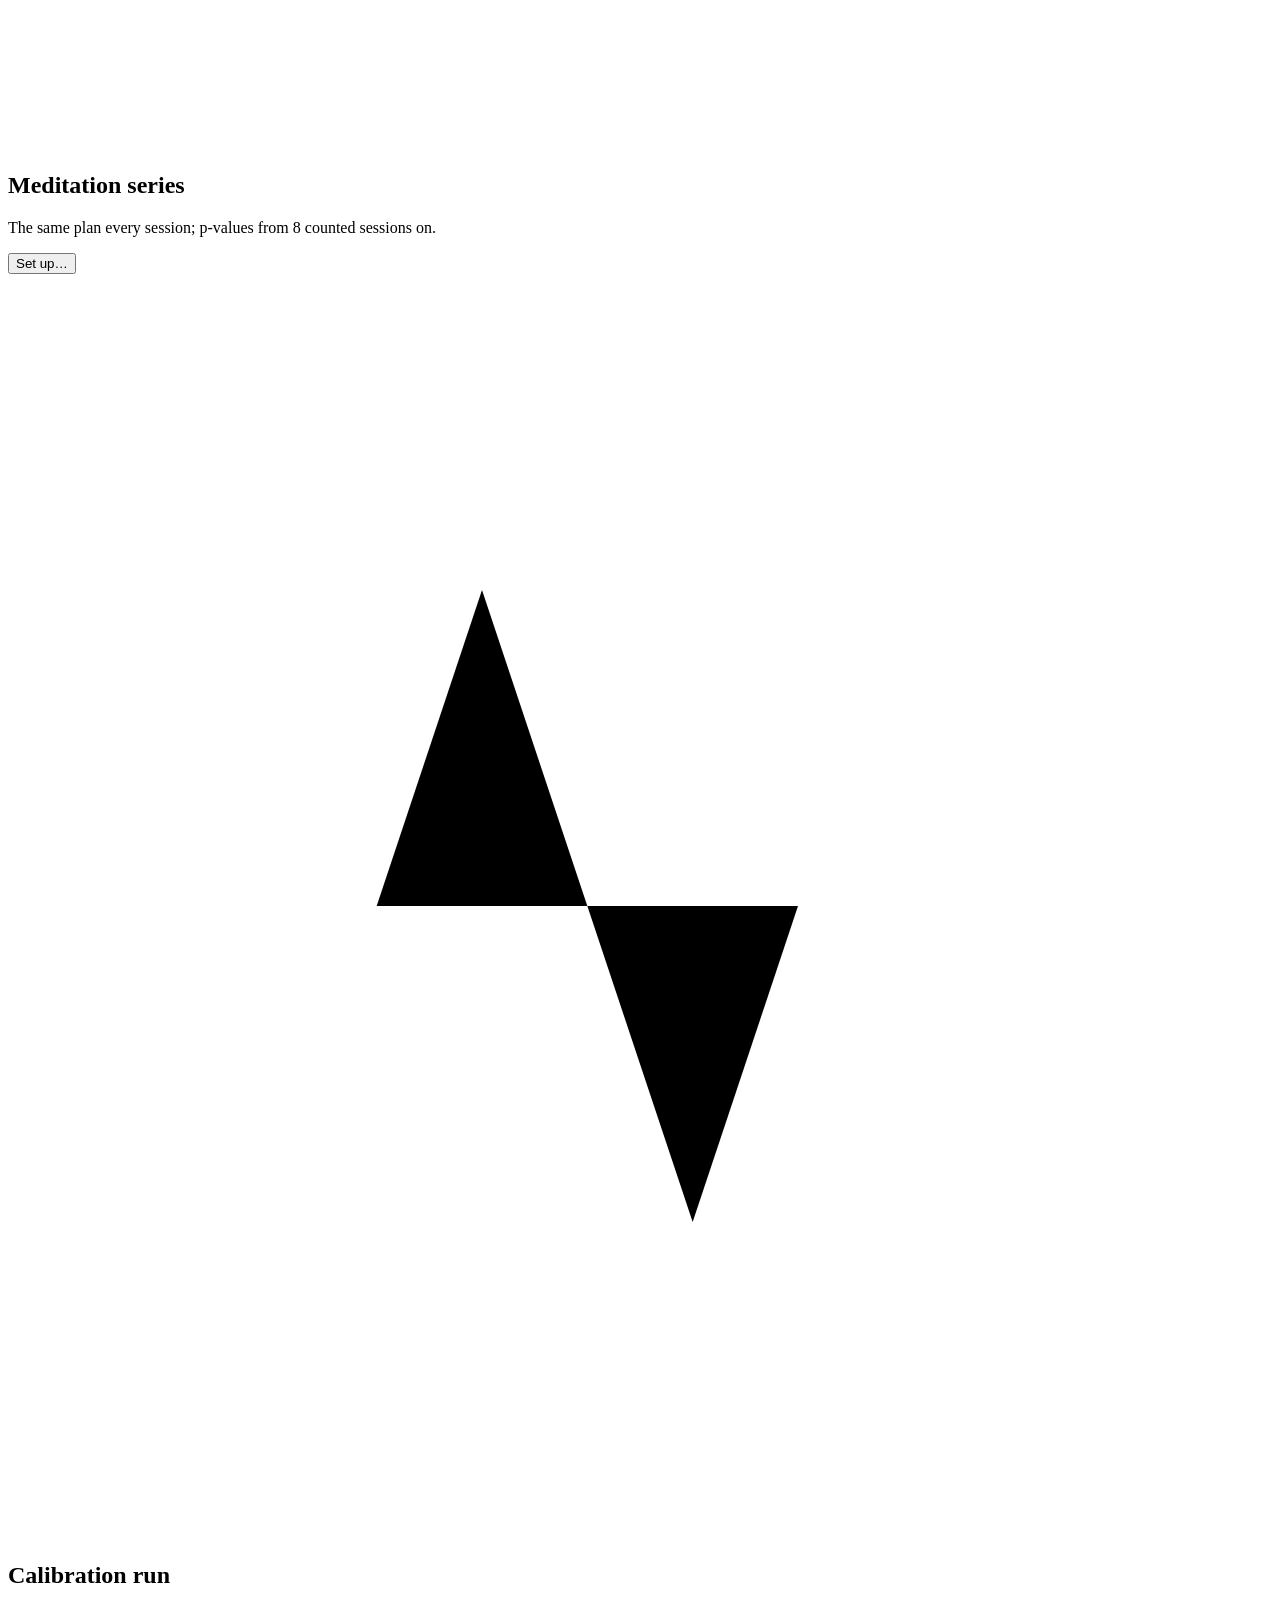
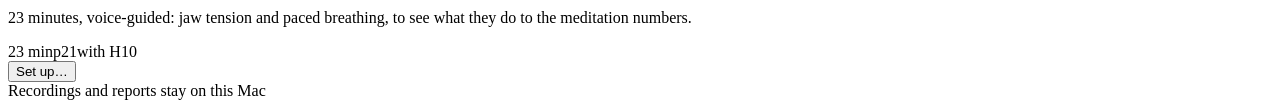
==== commit 9c574407: "Call the app, its reports and the macOS launcher REMind "Athena TMR" named Interaxon's headband and " ====
--- a/src/muse_tmr/app/static/index.html
+++ b/src/muse_tmr/app/static/index.html
@@ -3,7 +3,7 @@
   <head>
     <meta charset="utf-8">
     <meta name="viewport" content="width=device-width, initial-scale=1">
-    <title>Athena TMR</title>
+    <title>REMind</title>
     <link rel="icon" href="/icon.svg" type="image/svg+xml">
     <link rel="stylesheet" href="/styles.css">
   </head>
@@ -17,7 +17,7 @@
             <circle cx="27" cy="23.5" r="2.6" fill="#4b5694"></circle>
             <circle cx="16" cy="7" r="2.2" fill="#b45309"></circle>
           </svg>
-          <span>Athena TMR</span>
+          <span>REMind</span>
         </a>
         <nav class="nav" aria-label="App">
           <button type="button" class="nav-tab" id="tab-record" aria-controls="screen-record" aria-current="page">Record</button>
@@ -31,7 +31,7 @@
         </div>
       </header>
       <p class="app-lost" id="app-lost" role="alert" hidden>
-        Athena TMR is not answering, so this page is out of date. A running recording keeps going on its own;
+        REMind is not answering, so this page is out of date. A running recording keeps going on its own;
         the page catches up once the app is back.
       </p>
 
